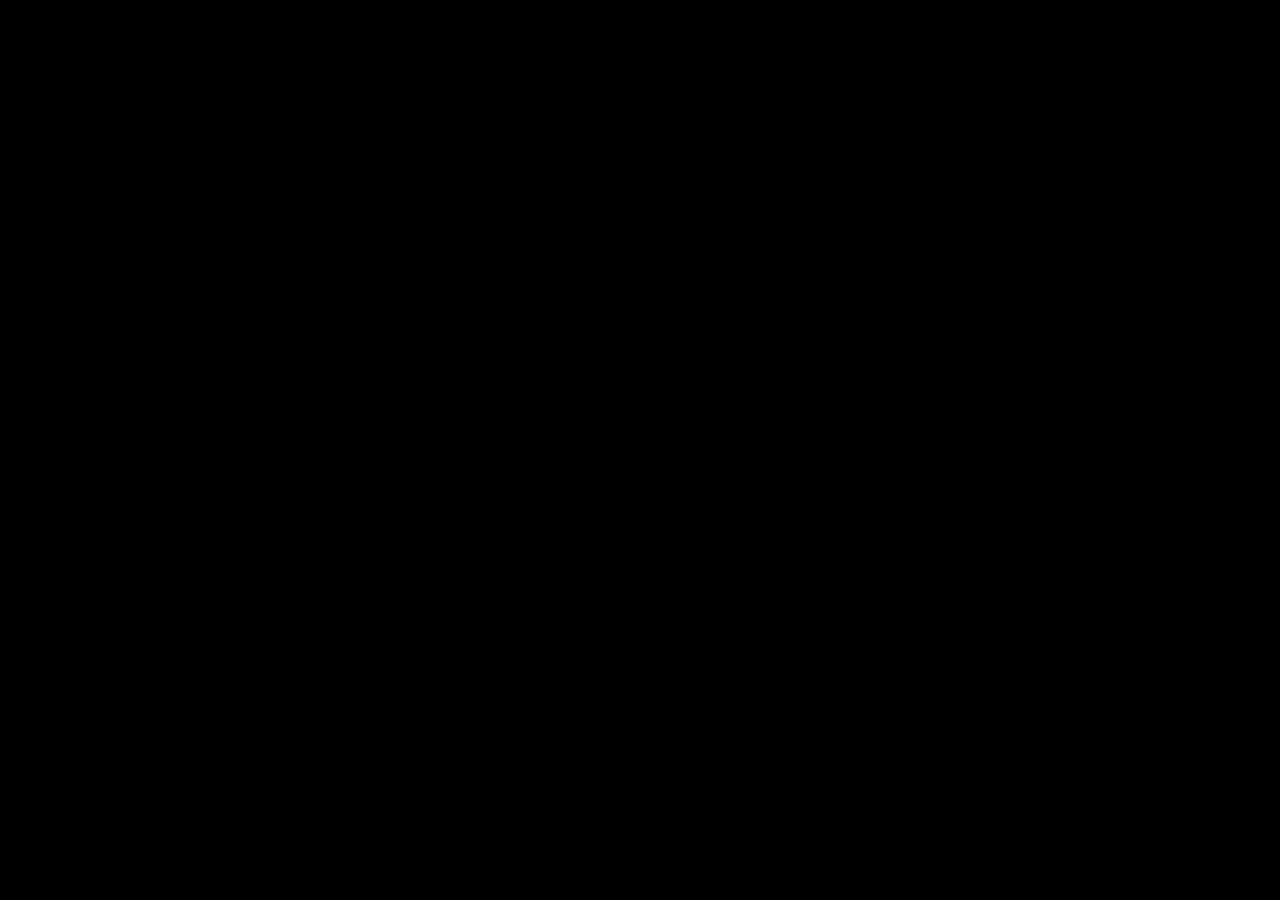
==== index_two.html @ 7b62879c "test" ====
<!DOCTYPE html>
<html lang="en">
<head>

    <meta charset="UTF-8">
     <meta http-equiv="X-UA-Compatible" content="IE=edge">
      <link rel="preconnect" href="https://fonts.googleapis.com">
       <link rel="preconnect" href="https://fonts.gstatic.com" crossorigin>
        <link href="https://fonts.googleapis.com/css2?family=Bebas+Neue&family=Roboto:wght@900&family=Supermercado+One&display=swap" rel="stylesheet">
       <meta name="viewport" content="width=device-width, initial-scale=1.0">
      <link rel="stylesheet" href="style.css">
     <link rel="stylesheet" href="reset.css">
    <title></title>

</head>
<body>

</body>
</html>
---- style.css ----
@import url('https://fonts.googleapis.com/css2?family=Bebas+Neue&family=Roboto:wght@900&family=Supermercado+One&family=Teko:wght@500&display=swap');

html{
    height: 100%;
    overflow: hidden;
}

body{
    min-height: 100%;
    background-color: black;
    overflow: hidden;
    display: flex;
    justify-content: center;
}

#main_box{
    position: absolute;
    top: 50%;
    margin-top: -150px;
    width: 300px;
    height: 300px;
    border: 2px;
    border-color: white;
}

#wall{
    position: absolute;
    min-width: 100%;
    min-height: 100%;
    background-color: black;
    animation-name: fade;
    animation-duration: 2.2s;
    animation-fill-mode: forwards;
}

#wall.darken{
    opacity: 0;
    animation-delay: 0.5s;
    animation-name: out_back;
    animation-duration: 0.2s;
    animation-fill-mode: forwards;
}

@keyframes out_back{
    0%{opacity: 0;}
    100%{opacity: 1;}
}

@keyframes fade{
    0%{opacity: 1;}
    90%{opacity: 1;}
    100%{opacity: 0;}
}

#o{
    position: absolute;
    top: 30px;
    left: 75px;
    width: 40px;
    height: 70px;
}

#o_top{
    position: absolute;
    top: 0;
    left: 0;
    width: 40px;
    height: 40px;
    border-radius: 50%;
    background-color: white;
}

#o_bottom{
    position: absolute;
    bottom: 0;
    left: 0;
    width: 40px;
    height: 40px;
    border-radius: 50%;
    background-color: white;
}

#o_over{
    position: absolute;
    top: 50%;
    left: 50%;
    margin-left: -5px;
    margin-top: -5px;
    width: 10px;
    height: 10px;
    border-radius: 50%;
    background-color: rgb(11, 9, 22);
}

#o_left{
    position: absolute;
    top: 15px;
    width: 20px;
    height: 40px;
    border-radius: 5px 0 0 5px;
    background-color: white;
}
#o_left_c{
    position: absolute;
    bottom: 17.5px;
    width: 20px;
    height: 35px;
    background-color: rgb(11, 9, 22);
    animation-name: black_out;
    animation-duration: 1s;
    animation-delay: 2s;
    animation-fill-mode: forwards;
}

@keyframes black_out{
    0%{}
    100%{height: 0px;}
}

#o_right{
    position: absolute;
    top: 15px;
    right: 0;
    width: 10px;
    height: 40px;
    border-radius: 0 5px 5px 0;
    background-color: white;
}

#o_middle{
    position: absolute;
    top: 15px;
    left: 15px;
    width: 10px;
    height: 40px;
    border-radius: 5px 5px 5px 5px;
    background-color: rgb(11, 9, 22);
}

#over_animation{
    position: absolute;
    height: 30px;
    width: 40px;
    top: 0;
    left: 0;
    background-color: rgb(11, 9, 22);
    animation-name: black_out;
    animation-duration: 1s;
    animation-delay: 2s;
    animation-fill-mode: forwards;
}

#u{
    position: absolute;
    top: 30px;
    left: 125px;
    width: 40px;
    height: 70px;
}

#u_middle{
    position: absolute;
    bottom: 20px;
    height: 22px;
    width: 20px;
    left: 10px;
    background-color: rgb(11, 9, 22);
}

#u_left{
    position: absolute;
    left: 0;
    top: 0;
    width: 15px;
    height: 50px;
    background-color: white;
}

#u_right{
    position: absolute;
    right: 0;
    top: 0;
    width: 15px;
    height: 50px;
    background-color: white;
}

#r{
    position: absolute;
    top: 30px;
    left: 175px;
    width: 40px;
    height: 70px;
}

#r_left{
    position: absolute;
    left: 0;
    top: 0;
    width: 15px;
    height: 70px;
    background-color: white;
}

#r_ball{
    position: absolute;
    left: 0;
    top: 0;
    width: 40px;
    height: 40px;
    border-radius: 40%;
    background-color: white;
}

#r_m_ball{
    position: absolute;
    left: 15px;
    top: 10px;
    width: 12.5px;
    height: 20px;
    border-radius: 0 50% 50% 0 ;
    background-color: rgb(11, 9, 22);
}

#r_bottom_left{
    position: absolute;
    right: 0;
    bottom: 2.5px;
    height: 30px;
    width: 25px;
    border-radius: 0 50% 0 0;
    background-color: white;
}

#r_bottom_middle{
    position: absolute;
    right: 15px;
    bottom: 0;
    height: 27.5px;
    width: 10px;
    border-radius: 0 5px 0 0;
    background-color: rgb(11, 9, 22);
}

#r_bottom_bottom{
    position: absolute;
    bottom: 0;
    right: -2.5px;
    width: 15px;
    height: 2.5px;
    background-color: white;
}

#r_bottom_bottom_l{
    position: absolute;
    bottom: 0;
    top: -2.5px;
    left: -2.5px;
    width: 5px;
    height: 5px;
    border-radius: 50%;
    background-color: white;
}

#r_bottom_bottom_r{
    position: absolute;
    bottom: 0;
    top: -2.5px;
    right: -2.5px;
    width: 5px;
    height: 5px;
    border-radius: 50%;
    background-color: rgb(11, 9, 22);
}

#r_animation{
    position: absolute;
    bottom: 0;
    right: -2.5px;
    width: 20px;
    height: 25px;
    background-color: rgb(11, 9, 22);
    animation-name: black_out;
    animation-duration: 1s;
    animation-delay: 2s;
    animation-fill-mode: forwards;
}

#p{
    position: absolute;
    width: 58px;
    height: 150px;
    left: -83px;
    bottom: 20px;
    color: white;
    font-family: 'Bebas Neue', cursive;
    font-size: 150px;
    cursor: default;
}

#l{
    position: absolute;
    width: 58px;
    height: 150px;
    left: -15px;
    bottom: 20px;
    color: white;
    font-family: 'Bebas Neue', cursive;
    font-size: 150px;
    cursor: default;
}

#a{
    position: absolute;
    width: 58px;
    height: 150px;
    left: 53px;
    bottom: 20px;
    color: white;
    font-family: 'Bebas Neue', cursive;
    font-size: 150px;
    cursor: default;
}

#n{
    position: absolute;
    width: 58px;
    height: 150px;
    left: 121px;
    bottom: 20px;
    color: white;
    font-family: 'Bebas Neue', cursive;
    font-size: 150px;
    cursor: default;
}

#e{
    position: absolute;
    width: 58px;
    height: 150px;
    left: 189px;
    bottom: 20px;
    color: white;
    font-family: 'Bebas Neue', cursive;
    font-size: 150px;
    cursor: default;
}

#t{
    position: absolute;
    width: 58px;
    height: 150px;
    left: 257px;
    bottom: 20px;
    color: white;
    font-family: 'Bebas Neue', cursive;
    font-size: 150px;
    cursor: default;
}

#s{
    position: absolute;
    width: 58px;
    height: 150px;
    left: 325px;
    bottom: 20px;
    color: white;
    font-family: 'Bebas Neue', cursive;
    font-size: 150px;
    cursor: default;
}

#earth{
    position: absolute;
    top: 50%;
    max-width: 100%;
    animation-name: rotate_right;
    animation-duration: 450s;
    animation-iteration-count: infinite;
    animation-fill-mode: forwards;
}

@keyframes rotate_right {
    0%{}
    100%{transform: rotate(360deg);}
}

#planets{
    position: relative;
    width: 100%;
    height: 100%;
}

@keyframes down {
    0%{}
    100%{top: 5px;}
}

#astr{
    position: absolute;
    top: 50%;
    margin-top: -190px;
    margin-left: 170px;
    display: block;
    width: 150px;
    height: 160px;
    opacity: 0;
    animation-name: foutu;
    animation-duration: 1s;
    animation-delay: 5.5s;
    animation-fill-mode: forwards;
    display: flex;
}

#astr.animation_af{
    animation: animation_af 5s infinite;
    opacity: 1;
}

@keyframes animation_af{
    0%{transform: rotate(-3deg);}
    50%{transform: rotate(0deg);}
    100%{transform: rotate(-3deg);}
}

@keyframes foutu{
    0%{opacity: 0; transform: rotate(0deg);}
    100%{opacity: 1; transform: rotate(-3deg);}
}

#explore{
    position: absolute;
    top: 50%;
    margin-top: -210px;
    margin-left: 550px;
    opacity: 0;
    width: 0px;
    height: 32.5px;
    background-color: rgb(199, 242, 255);
    font-family: 'Teko', sans-serif;
    font-size: 25px;
    justify-content: center;
    border-radius: 5px 5px 5px 5px;
    overflow: hidden;
    animation-name: fout;
    animation-duration: 1s;
    animation-delay: 5.5s;
    animation-fill-mode: forwards;
    cursor: default;
}


@keyframes fade_o{
    0%{opacity: 1;}
    100%{opacity: 0;}
}

@keyframes fout{
    0%{opacity: 0; width: 0;}
    100%{opacity: 0.8; width: 95px;}
}

#explore_c{
    position: absolute;
    top: 5px;
    left: 10px;
    width: 100%;
    height: 100%;
    font-family: 'Teko', sans-serif;
    font-weight: 500;
    font-size: 25px;
}

#mark{
    position: absolute;
    left: 75px;
    top: 5px;
    font-size: 25px;
    animation-name: mark;
    animation-duration: 2s;
    animation-iteration-count: infinite;
    animation-fill-mode: forwards;
}

@keyframes mark{
    0%{opacity: 1;}
    50%{opacity: 0;}
    100%{opacity: 1;}
}

#question{
    position: absolute;
    top: 50%;
    margin-top: -170px;
    margin-left: 550px;
    width: 95px;
    height: 32.5px;
}

#question.fade{
    opacity: 1;
    animation-delay: 0.4s;
    animation-name: fade;
    animation-duration: 0.2s;
    animation-fill-mode: forwards;
}

#yes{
    position: absolute;
    height: 20px;
    width: 45px;
    background-color: rgb(230, 255, 230);
    border-radius: 5px 5px 5px 5px;
    opacity: 0;
    animation-name: afteran;
    animation-duration: 1s;
    animation-delay: 8.5s;
    animation-fill-mode: forwards;
    text-align: center;
    font-family: 'Teko', sans-serif;
    font-size: 17px;
    vertical-align: middle;
    line-height: 20px;
    transition: 0.3s;
    cursor: pointer;
}

#yes:hover{
    transform: scale(1.1);
}

#no:hover{
    transform: scale(1.1);
}

#no{
    position: absolute;
    right: 0;
    height: 20px;
    width: 45px;
    background-color: rgb(255, 232, 232);
    border-radius: 5px 5px 5px 5px;
    opacity: 0;
    animation-name: afteran;
    animation-duration: 1s;
    animation-delay: 8.5s;
    animation-fill-mode: forwards;
    text-align: center;
    font-family: 'Teko', sans-serif;
    font-size: 17px;
    vertical-align: middle;
    line-height: 20px;
    transition: 0.3s;
    cursor: pointer;
}


@keyframes afteran{
    0%{opacity: 0;}
    100%{opacity: 0.8;}
}

#okey{
    position: absolute;
    top: 50%;
    margin-top: -40px;
    font-family: 'Bebas Neue', cursive;
    font-size: 80px;
    color: white;
    opacity: 0;
    cursor: default;
}

#okey.appear{
    animation-name: appear_ok;
    animation-delay: 1s;
    animation-duration: 0.5s;
    animation-fill-mode: forwards;
}

@keyframes appear_ok {
    0%{opacity: 0;}
    100%{opacity: 1;}
}

@media (max-width: 660px){

    #explore{
        margin-left: 120px;
    }
    #question{
        margin-left: 120px;
    }

}

@media (max-width: 500px){

    #earth{
        width: 100%;
    }
    #astr{
        margin-left: 150px;
    }
    #explore{
        margin-left: 100px;
    }
    #question{
        margin-left: 100px;
    }
    #main_box{
        transform: scale(0.9);
    }
}

@media (max-width: 460px){

    #astr{
        margin-left: 100px;
        margin-top: -205px;
    }
    #explore{
        margin-left: 10px;
        margin-top: -225px;
    }
    #question{
        margin-top: -185px;
        margin-left: 10px;
    }
}

@media (max-width: 420px){

    #astr{
        margin-left: 100px;
        margin-top: -195px;
    }
    #explore{
        margin-left: 10px;
        margin-top: -215px;
    }
    #question{
        margin-top: -175px;
        margin-left: 10px;
    }

    #main_box{
        transform: scale(0.8);
    }

}

@media (max-width: 380px){

    #astr{
        margin-left: 100px;
        margin-top: -185px;
    }
    #explore{
        margin-left: 10px;
        margin-top: -205px;
    }
    #question{
        margin-top: -165px;
        margin-left: 10px;
    }

    #main_box{
        transform: scale(0.7);
    }

}

#jupiter{
    position: absolute;
    top: 50%;
    margin-top: -100px;
    height: 200px;
    opacity: 0;
    image-rendering: optimizeQuality;
}

#jupiter.appear{
    animation-name: jupiter_ok;
    animation-delay: 0.5s;
    animation-duration: 1s;
    animation-fill-mode: forwards;
}

@keyframes jupiter_ok {
    0%{opacity: 0;}
    100%{opacity: 1;;}
}

#wing_1{
    position: absolute;
    height: 1060px;
    top: -325px;
    right: 50%;
    margin-right: -2100px;
}
#wing_2{
    position: absolute;
    height: 1060px;
    bottom: -325px;
    left: 50%;
    margin-left: -2100px;
}

#wing_1.after{
    animation-name: out_in;
    animation-duration: 2s;
}
#wing_2.after{
    animation-name: in_out;
    animation-duration: 2s;
}

@keyframes in_out{
    0%{}
    50%{margin-left: -910px;}
    100%{}
}

@keyframes out_in{
    0%{}
    50%{margin-right: -910px;}
    100%{}
}

#transition{
    position: absolute;
    background-color: black;
    height: 2000px;
    top: 50%;
    margin-top: -1000px;
    width: 500px;
    transform: rotate(-45deg);
    opacity: 0;
}

#transition.after_b{
    animation-name: transition;
    animation-delay: 1s;
    animation-duration: 0.3s;
    animation-fill-mode: forwards;
}

@keyframes transition {
    0%{}
    5%{opacity: 1;}
    100%{width: 100%; transform: rotate(-0deg); opacity: 1;}
}

#transition_white{
    position: absolute;
    background-color: white;
    height: 100%;
    top: 0;
    width: 100%;
    opacity: 0;
}

#transition_white.after_c{
    animation-name: transition_w;
    animation-delay: 1.5s;
    animation-duration: 0.9s;
    animation-fill-mode: forwards;
}

@keyframes transition_w {
    0%{}
    5%{opacity: 1;}
    100%{opacity: 0;}
}


#corner{
    position: absolute;
    width: 350px;
    height: 350px;
    bottom: 0;
    left: 0;
    overflow: hidden;

}

#sun{
    position: absolute;
    left: 0;
    bottom: 0;
    width: 500px;
    height: 500px;
    margin-left: -150px;
    margin-bottom: -150px;
}

#over_sun{
    position: absolute;
    width: 500px;
    height: 200px;
    background-color: black;
    left: 30px;
    bottom: 230px;
    transform: rotate(45deg);
}

#over_sun_1{
    position: absolute;
    width: 70px;
    height: 500px;
    background-color: black;
    left: 290px;
    bottom: 0px;
}

#over_sun_2{
    position: absolute;
    width: 500px;
    height: 200px;
    background-color: black;
    left: 0px;
    bottom: 290px;
}

#over_sun_3{
    position: absolute;
    width: 500px;
    height: 200px;
    background-color: black;
    left: -330px;
    bottom: 230px;
    transform: rotate(-45deg);
}

#over_sun_4{
    position: absolute;
    width: 500px;
    height: 200px;
    background-color: black;
    left: 30px;
    bottom: -230px;
    transform: rotate(-45deg);
}

#ring_1{
    position: absolute;
    width: 810px;
    height: 50px;
    bottom: 50px;
    left: -205px;
    border-radius: 50%;
    background-color: white;
    transform: rotate(-20deg)
}

#ring_1_i{
    position: absolute;
    width: 809.5px;
    height: 49.5px;
    bottom: 0.5px;
    left: 0.5px;
    border-radius: 50%;
    background-color: black;
}


#ring_2{
    position: absolute;
    width: 910px;
    height: 70px;
    bottom: 59.5px;
    left: -205px;
    border-radius: 50%;
    background-color: white;
    transform: rotate(-20deg)
}

#ring_2_i{
    position: absolute;
    width: 909.5px;
    height: 69.5px;
    bottom: 0.5px;
    left: 0.5px;
    border-radius: 50%;
    background-color: black;
}

#ring_3{
    position: absolute;
    width: 1010px;
    height: 90px;
    bottom: 69.5px;
    left: -205px;
    border-radius: 50%;
    background-color: white;
    transform: rotate(-20deg)
}

#ring_3_i{
    position: absolute;
    width: 1009.5px;
    height: 89.5px;
    bottom: 0.5px;
    left: 0.5px;
    border-radius: 50%;
    background-color: black;
}

#ring_4{
    position: absolute;
    width: 1110px;
    height: 110px;
    bottom: 79.5px;
    left: -205px;
    border-radius: 50%;
    background-color: white;
    transform: rotate(-20deg)
}

#ring_4_i{
    position: absolute;
    width: 1109.5px;
    height: 109.5px;
    bottom: 0.5px;
    left: 0.5px;
    border-radius: 50%;
    background-color: black;
}

#ring_5{
    position: absolute;
    width: 1210px;
    height: 130px;
    bottom: 89.5px;
    left: -205px;
    border-radius: 50%;
    background-color: white;
    transform: rotate(-20deg)
}

#ring_5_i{
    position: absolute;
    width: 1209.5px;
    height: 129.5px;
    bottom: 0.5px;
    left: 0.5px;
    border-radius: 50%;
    background-color: black;
}

#ring_6{
    position: absolute;
    width: 1310px;
    height: 150px;
    bottom: 99.5px;
    left: -205px;
    border-radius: 50%;
    background-color: white;
    transform: rotate(-20deg)
}

#ring_6_i{
    position: absolute;
    width: 1309.5px;
    height: 149.5px;
    bottom: 0.5px;
    left: 0.5px;
    border-radius: 50%;
    background-color: black;
}

#ring_7{
    position: absolute;
    width: 1410px;
    height: 170px;
    bottom: 109.5px;
    left: -205px;
    border-radius: 50%;
    background-color: white;
    transform: rotate(-20deg)
}

#ring_7_i{
    position: absolute;
    width: 1409.5px;
    height: 169.5px;
    bottom: 0.5px;
    left: 0.5px;
    border-radius: 50%;
    background-color: black;
}

#ring_8{
    position: absolute;
    width: 1510px;
    height: 190px;
    bottom: 119.5px;
    left: -205px;
    border-radius: 50%;
    background-color: white;
    transform: rotate(-20deg)
}

#ring_8_i{
    position: absolute;
    width: 1509.5px;
    height: 189.5px;
    bottom: 0.5px;
    left: 0.5px;
    border-radius: 50%;
    background-color: black;
}

#string_1{
    position: absolute;
    background-color: white;
    transform: rotate(-18deg);
    width: 500px;
    left: -137px;
    bottom: -31px;
    height: 0.2px;
}

#stars{
    position: absolute;
    height: 120%;
    top: -20px;
}

#video_z{
    position: absolute;
    height: 130%;
    top: -100px;
    opacity: 0;
}

#video_z.in{
    animation-delay: 1.5s;
    animation-name: stop;
    animation-fill-mode: forwards;
}

@keyframes stop {
    0%{}
    5%{opacity: 1;}
    100%{opacity: 1;}    
}

#over_flow{
    position: absolute;
    top: 0;
    width: 100%;
    height: 100%;
    background-color: black;
}
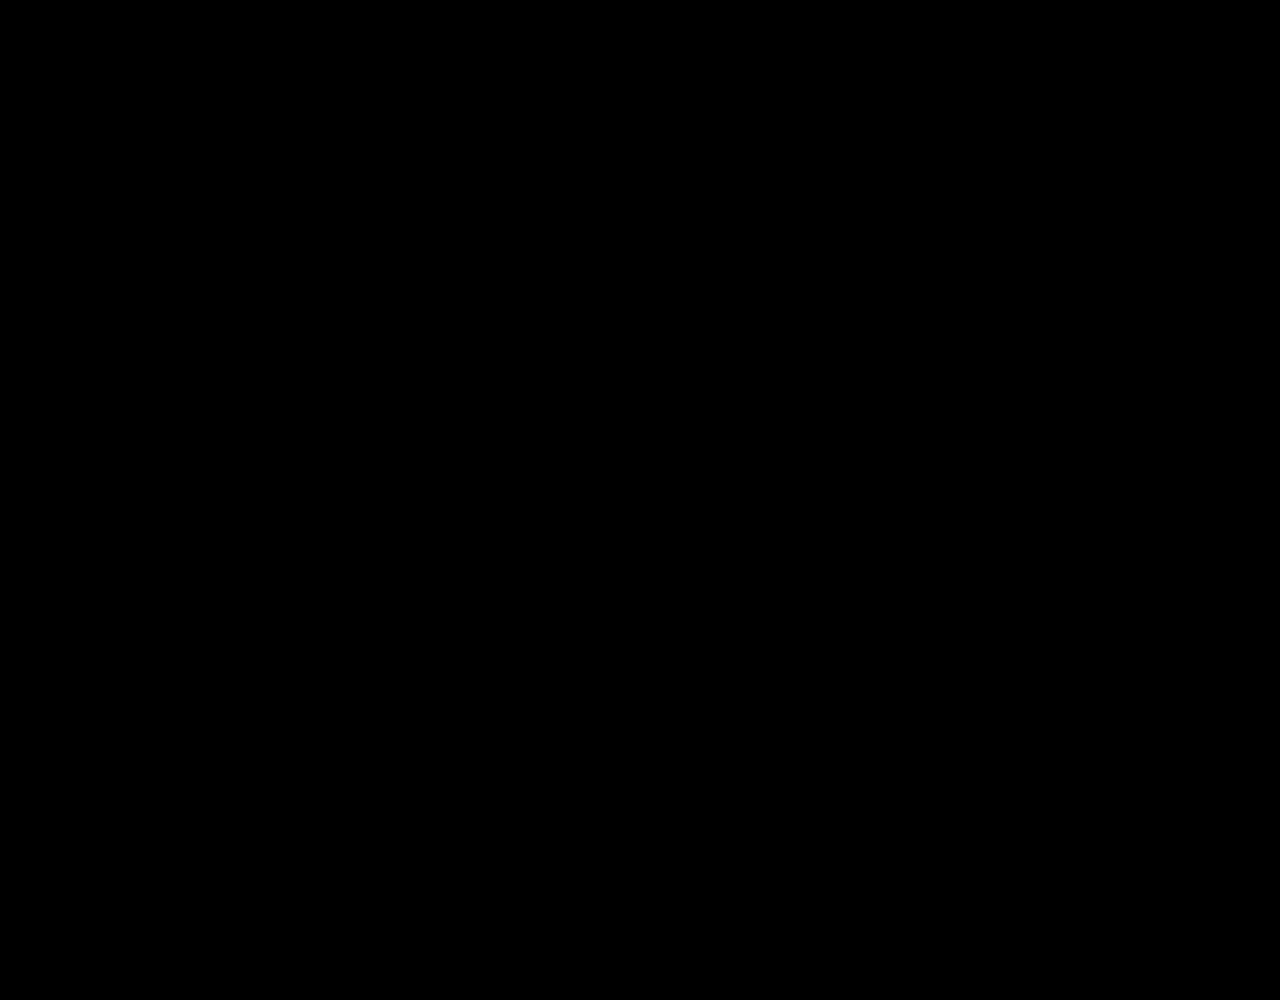
==== commit fd11ac50: "some_fixs" ====
--- a/index_two.html
+++ b/index_two.html
@@ -10,7 +10,7 @@
        <meta name="viewport" content="width=device-width, initial-scale=1.0">
       <link rel="stylesheet" href="style.css">
      <link rel="stylesheet" href="reset.css">
-    <title></title>
+    <title>PLANETS</title>
 
 </head>
 <body>
--- a/style.css
+++ b/style.css
@@ -6,7 +6,7 @@
 }
 
 body{
-    min-height: 100%;
+    min-height: 1000px;
     background-color: black;
     overflow: hidden;
     display: flex;
@@ -694,17 +694,17 @@
 
 #wing_1{
     position: absolute;
-    height: 1060px;
-    top: -325px;
+    width: 1500px;
+    top: -400px;
     right: 50%;
     margin-right: -2100px;
 }
 #wing_2{
     position: absolute;
-    height: 1060px;
-    bottom: -325px;
+    width: 1500px;
+    top: -100px;
     left: 50%;
-    margin-left: -2100px;
+    margin-left: -2200px;
 }
 
 #wing_1.after{
@@ -718,13 +718,13 @@
 
 @keyframes in_out{
     0%{}
-    50%{margin-left: -910px;}
+    50%{margin-left: -925px;}
     100%{}
 }
 
 @keyframes out_in{
     0%{}
-    50%{margin-right: -910px;}
+    50%{margin-right: -925px;}
     100%{}
 }
 
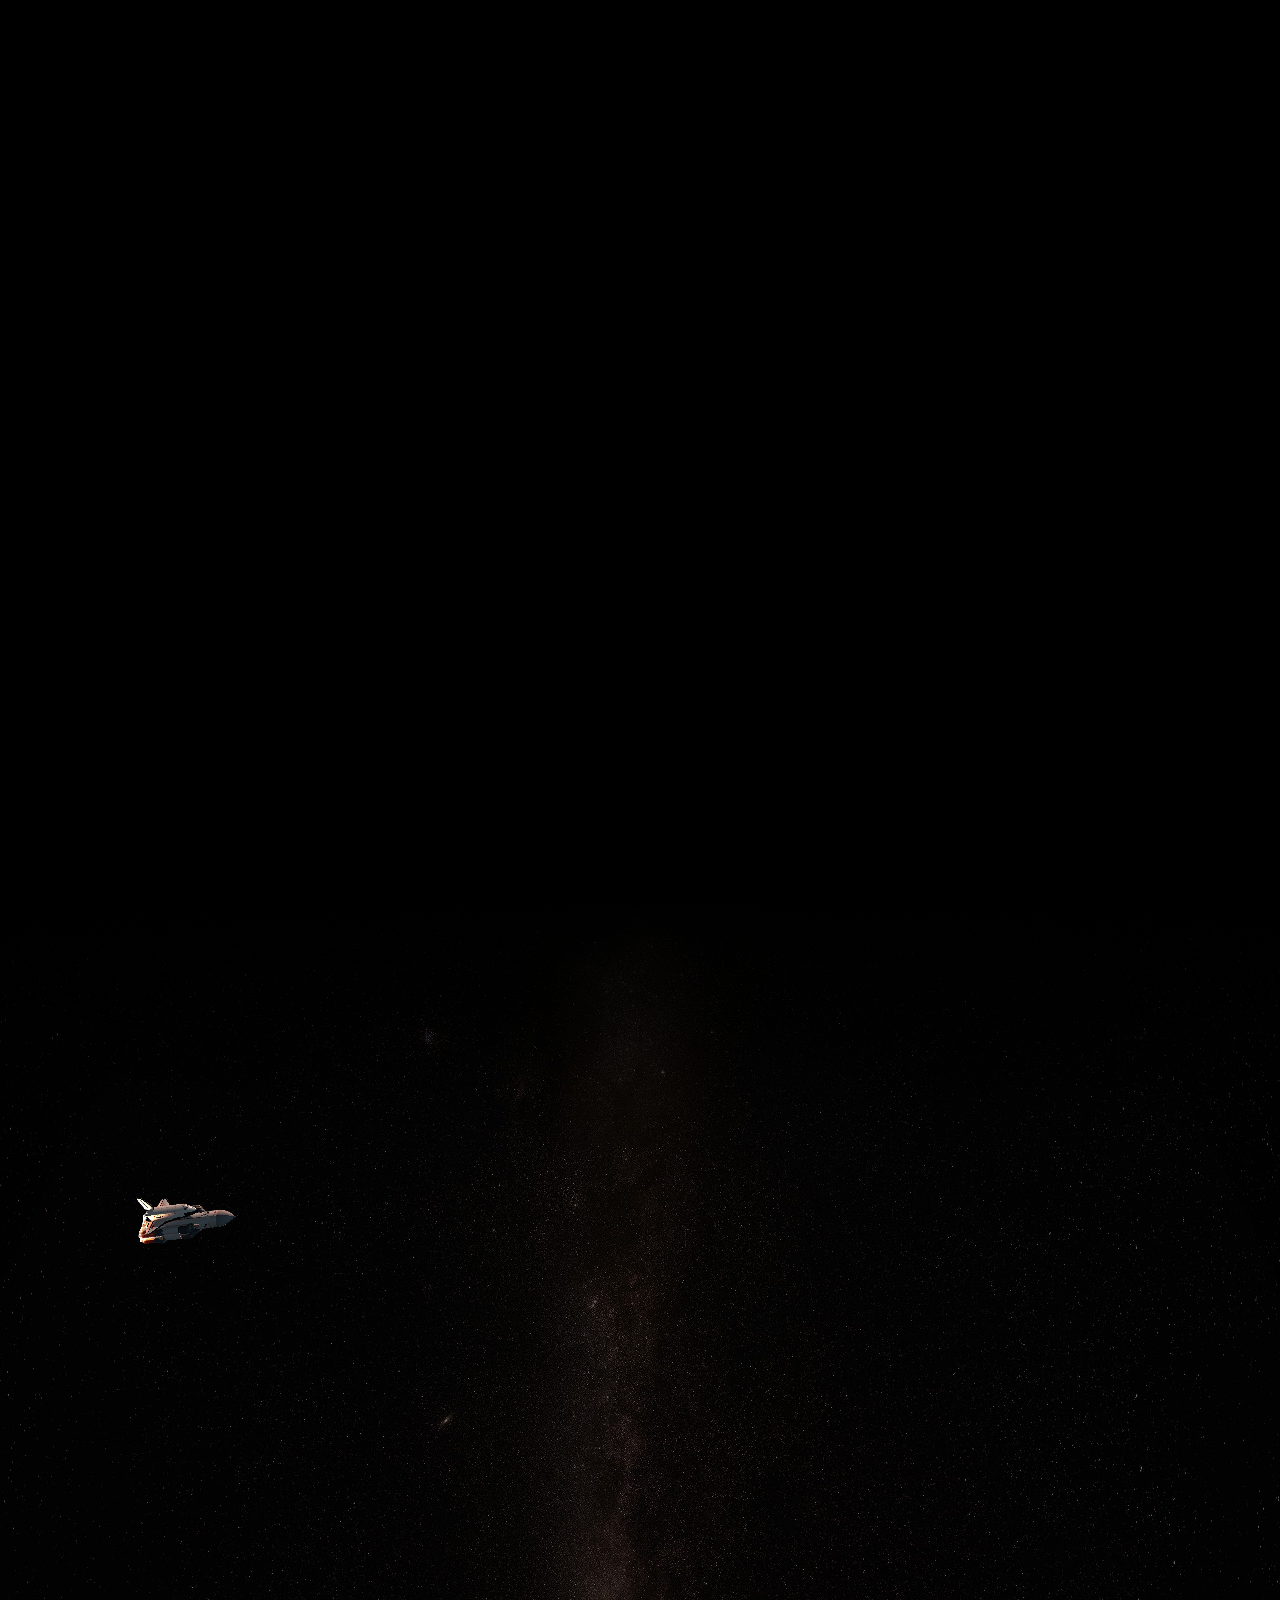
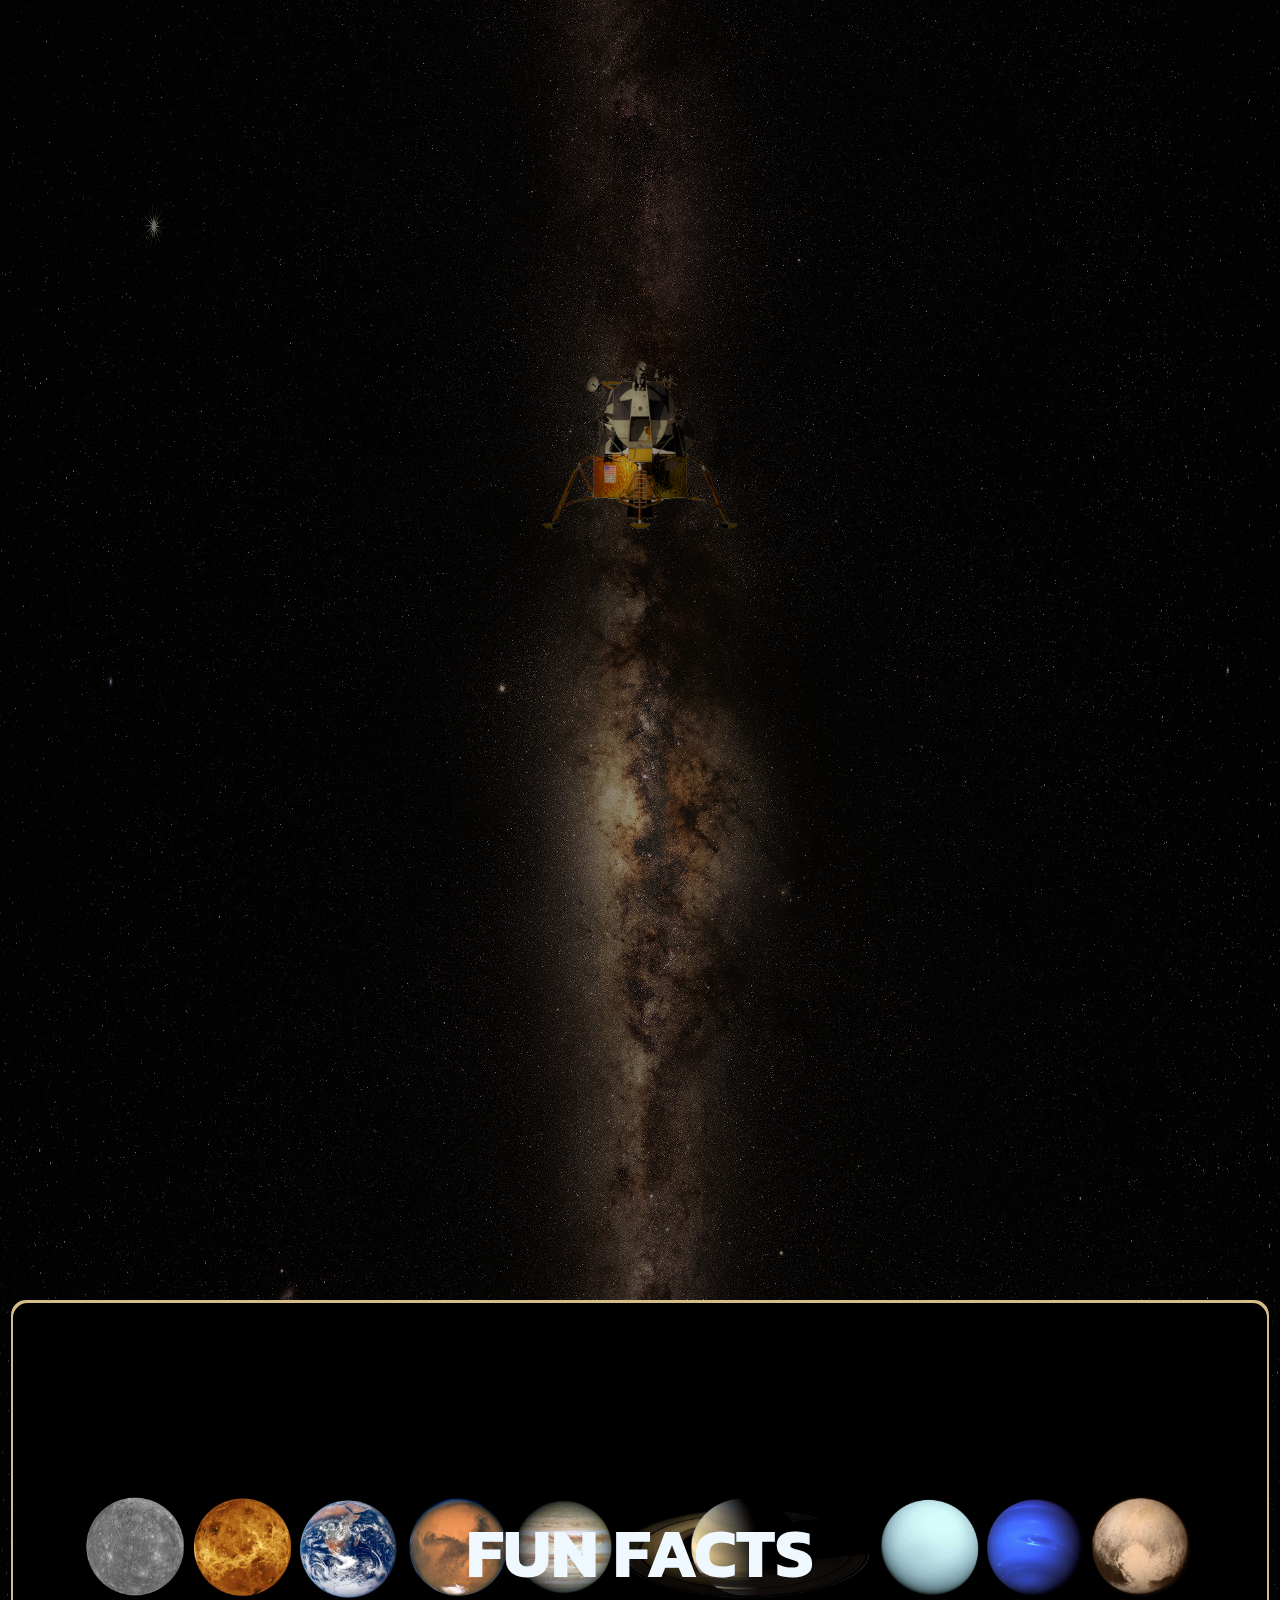
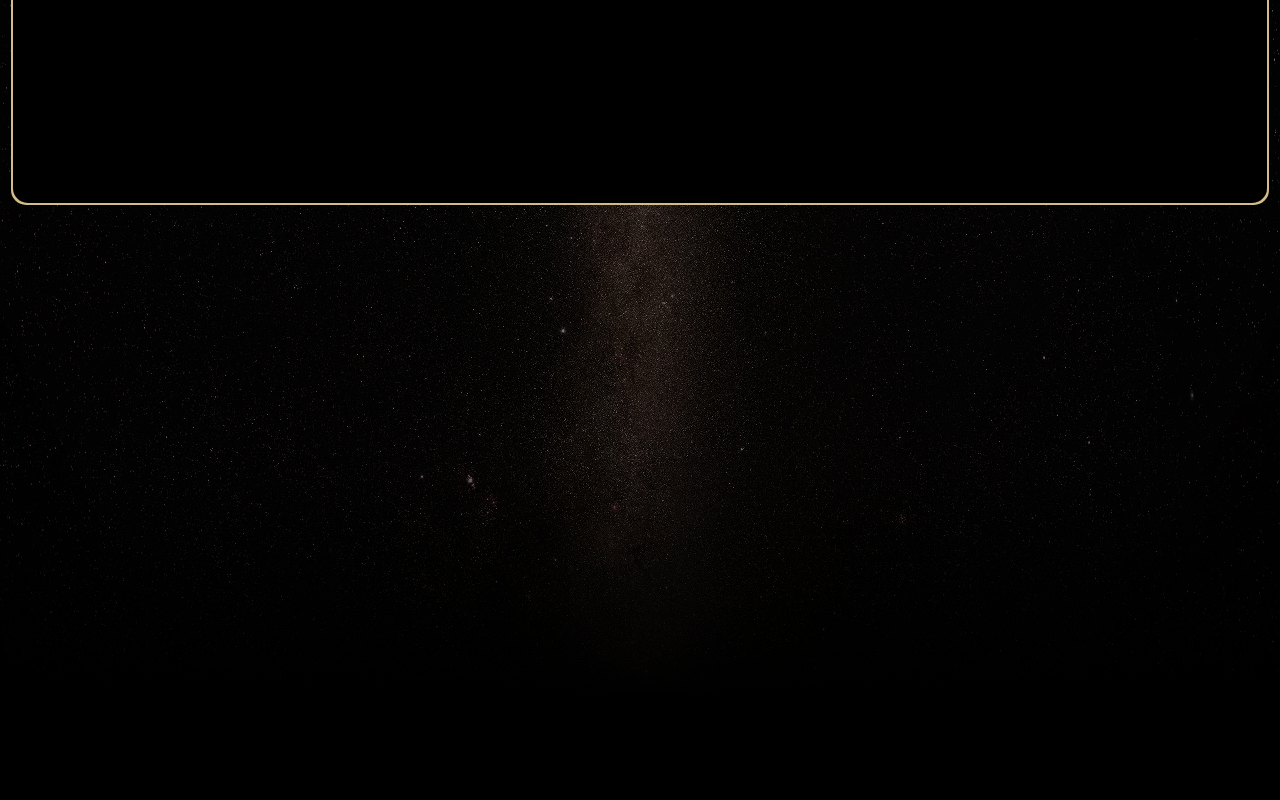
==== commit c597c741: "desigen change" ====
--- a/index_two.html
+++ b/index_two.html
@@ -1,19 +1,204 @@
 <!DOCTYPE html>
-<html lang="en">
+<html>
 <head>
 
     <meta charset="UTF-8">
-     <meta http-equiv="X-UA-Compatible" content="IE=edge">
-      <link rel="preconnect" href="https://fonts.googleapis.com">
-       <link rel="preconnect" href="https://fonts.gstatic.com" crossorigin>
-        <link href="https://fonts.googleapis.com/css2?family=Bebas+Neue&family=Roboto:wght@900&family=Supermercado+One&display=swap" rel="stylesheet">
-       <meta name="viewport" content="width=device-width, initial-scale=1.0">
-      <link rel="stylesheet" href="style.css">
+     <link rel="stylesheet" href="style.css">
      <link rel="stylesheet" href="reset.css">
-    <title>PLANETS</title>
+    <title>THE SOLAR SYSTEM</title>
 
 </head>
 <body>
 
+    <container id="body_2">
+
+
+    <div id="black_hole_div">
+
+        <video autoplay loop muted id="black_hole"> 
+
+            <source src="vid/earth_8k.mp4" type="video/mp4">
+
+        </video>
+
+        <div id="black_hole_shadow"></div>
+
+        <div id="black_hole_text">OUR SOLAR SYSTEM</div>
+
+    </div>
+
+    <div id="long_galaxy_div">
+
+        <img src="img/long_galaxy.jpg" id="long_galaxy">
+
+        <div id="long_galaxy_shadow"></div>
+
+
+        <img src="img/apollo ship.png" id="apollo_ship">
+
+        <div id="long_galaxy_shadow_2"></div>
+
+        <div id="section_2">
+    
+            <h2>
+                <div id="mars_color"></div>
+                <div id="all_color"></div>
+                <div id="neptune_text">MARS</div>
+                <div id="neptune_text_learn">LEARN MORE</div>
+                <img src="img/mars.png" id="neptune_png">
+            </h2>
+    
+            <h3>
+                <div id="earth_color"></div>
+                <div id="all_color"></div>
+                <div id="neptune_text">EARTH</div>
+                <div id="neptune_text_learnm">LEARN MORE</div>
+                <img src="img/earth.png" id="neptune_png">
+            </h3>
+    
+            <h4>
+                <div id="venus_color"></div>
+                <div id="all_color"></div>
+                <div id="neptune_text">VENUS</div>
+                <div id="neptune_text_learnmo">LEARN MORE</div>
+                <img src="img/venus.png" id="neptune_png">
+            </h4>
+    
+            <h5>
+                <div id="mercury_color"></div>
+                <div id="all_color"></div>
+                <div id="neptune_text">MERCURY</div>
+                <div id="neptune_text_learnmor">LEARN MORE</div>
+                <img src="img/mercury.png" id="neptune_png">
+            </h5>
+    
+        </div>
+
+        
+        <div id="section_1">
+
+            <h2>
+                <div id="neptune_color"></div>
+                <div id="all_color"></div>
+                <div id="neptune_text">NEPTUNE</div>
+                <div id="neptune_text_l">LEARN MORE</div>
+                <img src="img/neptune.png" id="neptune_png">
+            </h2>
+    
+            <h3>
+                <div id="uranus_color"></div>
+                <div id="all_color"></div>
+                <div id="neptune_text">URANUS</div>
+                <div id="neptune_text_le">LEARN MORE</div>
+                <img src="img/uranus.png" id="neptune_png">
+            </h3>
+    
+            <h4>
+                <div id="saturn_color"></div>
+                <div id="all_color"></div>
+                <div id="neptune_text">SATURN</div>
+                <div id="neptune_text_lea">LEARN MORE</div>
+                <img src="img/saturn.png" id="neptune_png">
+            </h4>
+    
+            <h5>
+                <div id="jupiter_color"></div>
+                <div id="all_color"></div>
+                <div id="neptune_text">JUPITER</div>
+                <div id="neptune_text_lear">LEARN MORE</div>
+                <img src="img/jupiter.png" id="neptune_png">
+            </h5>
+    
+            <h1>
+                <div id="planets_one">PLANETS</div>
+            </h1>
+    
+            <p><img src="img/rocket.png" id="rocket"></p>
+    
+            </div>
+
+            <div id="slider_bg"></div>
+
+            <div class="slider">
+        
+                <div class="slides">
+        
+                    <input type="radio" name="radio-btn" id="radio1">
+                    <input type="radio" name="radio-btn" id="radio2">
+                    <input type="radio" name="radio-btn" id="radio3">
+                    <input type="radio" name="radio-btn" id="radio4">
+                    <input type="radio" name="radio-btn" id="radio5">
+                
+        
+                    <div class="slide first">
+                        <img src="img/saturn_rings.jpg" id="img_1_1" alt="">
+                        <div id="text_1_1"> <div id="text_1">Saturn's </div><div id="text_1_2">rings are 90% water.</div></div>
+                    </div>
+                    <div class="slide">
+                        <img src="img/mars_pole.jpg" id="img_1_2" alt="">
+                        <div id="text_2_1"><div id="text_2">The whole of Mars</div><div id="text_2_2">is as cold as the South Pole.</div></div>
+                    </div>
+                    <div class="slide">
+                        <img src="img/jupiters_moon.jpg" id="img_1_3" alt="">
+                        <div id="text_3_1"><div id="text_3">Jupiter's</div><div id="text_3_2">largest moon has a salty ocean that contains more water than on Earth.</div></div>
+                    </div>
+                    <div class="slide">
+                        <img src="img/venus_day.jpg" id="img_1_4" alt="">
+                        <div id="text_4_1"><div id="text_4">On venus</div><div id="text_4_2">year is shorter then day on earth.</div></div>
+                    </div>
+                    <div class="slide">
+                        <img src="img/mercury.jpg" id="img_1_4" alt="">
+                        <div id="text_4_1"><div id="text_4">Mercury</div><div id="text_4_2">takes roughly three Earth months to orbit the Sun.</div></div>
+                    </div>
+        
+        
+                    <div class="navigation-auto">
+        
+                        <div class="auto-btn1"></div>
+                        <div class="auto-btn2"></div>
+                        <div class="auto-btn3"></div>
+                        <div class="auto-btn4"></div>
+                        <div class="auto-btn5"></div>
+        
+                    </div>
+        
+        
+                </div>
+        
+                <div class="navigation-manual">
+                    <label for="radio1" class="manual-btn"></label>
+                    <label for="radio2" class="manual-btn"></label>
+                    <label for="radio3" class="manual-btn"></label>
+                    <label for="radio4" class="manual-btn"></label>
+                    <label for="radio5" class="manual-btn"></label>
+                </div>
+        
+        
+                <h6><img src="img/all_planet.jpg" id="all_planet"><div id="h6">FUN FACTS</div></h6>
+
+            </div>
+
+
+    </div>
+
+
+
+
+    <div id="blacked_over"></div>
+
+    </container>
+
+    <script src="index.js"></script>
+
+    <script src="scroll-out.js"></script>
+
+    <script type="text/javascript">
+
+        ScrollOut({
+            targets: 'h1, h2, h3, h4, h5, h6, p'
+        })
+
+    </script>
+
 </body>
 </html>--- a/style.css
+++ b/style.css
@@ -1,1058 +1,1324 @@
-@import url('https://fonts.googleapis.com/css2?family=Bebas+Neue&family=Roboto:wght@900&family=Supermercado+One&family=Teko:wght@500&display=swap');
-
-html{
-    height: 100%;
+@import url('https://fonts.googleapis.com/css2?family=Bebas+Neue&family=Roboto:wght@100;900&family=Supermercado+One&family=Teko:wght@500&display=swap');
+
+@import url('https://fonts.googleapis.com/css2?family=Bebas+Neue&family=Raleway&family=Roboto:wght@100;900&family=Supermercado+One&family=Teko:wght@500&display=swap');
+
+@import url('https://fonts.googleapis.com/css2?family=Bebas+Neue&family=Kanit:wght@300&family=Raleway&family=Roboto:wght@100;900&family=Supermercado+One&family=Teko:wght@500&display=swap');
+
+html {
+    margin: 0px;
+    height: 100%;
+    width: 100%;
+ }
+
+body{
+    width: 100%;
+    height: 100%;
+    cursor: url("img/cursor\ \(3\).cur"), auto;
+} 
+ 
+#body_1{
     overflow: hidden;
-}
-
-body{
-    min-height: 1000px;
-    background-color: black;
-    overflow: hidden;
+    margin: 0px;
+    min-height: 100%;
+    width: 100%;
     display: flex;
     justify-content: center;
-}
-
-#main_box{
-    position: absolute;
-    top: 50%;
-    margin-top: -150px;
-    width: 300px;
-    height: 300px;
-    border: 2px;
-    border-color: white;
-}
-
-#wall{
-    position: absolute;
-    min-width: 100%;
+    background-color: black;
+}
+
+#body_2{
+    overflow: hidden;
+    margin: 0px;
+    height: 4000px;
+    width: 100%;
+    display: flex;
+    justify-content: center;
+    background-color: black;
+}
+
+::-webkit-scrollbar {
+    width: 7px;
+  }
+
+::-webkit-scrollbar-track {
+    background: black; 
+  }
+
+::-webkit-scrollbar-thumb {
+    background: rgb(37, 34, 51); 
+    border-radius: 5px;
+  }
+
+  ::-webkit-scrollbar-thumb:hover {
+    background: rgb(45, 38, 80); 
+  }
+ 
+
+#start{
+    position: absolute;
+    overflow: hidden;
+    margin: 0px;
     min-height: 100%;
+    width: 100%;
+    display: flex;
+    justify-content: center;
+}
+
+
+#galaxy{
+    width: 100%;
+    height: 100vh;
+    object-fit: cover;
+    position: absolute;
+    top: 0;
+    left: 0;
+}
+
+#over_effect{
+    position: absolute;
+    width: 100%;
+    height: 100%;
+    background-color: gray;
+    opacity: 0.2;
+}
+
+#over_black{
+    position: absolute;
+    width: 100%;
+    height: 100%;
     background-color: black;
-    animation-name: fade;
-    animation-duration: 2.2s;
-    animation-fill-mode: forwards;
-}
-
-#wall.darken{
-    opacity: 0;
-    animation-delay: 0.5s;
-    animation-name: out_back;
-    animation-duration: 0.2s;
-    animation-fill-mode: forwards;
-}
-
-@keyframes out_back{
+    opacity: 0;
+}
+
+#over_black.action{
+    animation-name: opacity;
+    animation-duration: 0.5s;
+    animation-fill-mode: forwards;
+}
+
+@keyframes opacity {
     0%{opacity: 0;}
     100%{opacity: 1;}
 }
 
-@keyframes fade{
-    0%{opacity: 1;}
-    90%{opacity: 1;}
-    100%{opacity: 0;}
-}
-
-#o{
-    position: absolute;
-    top: 30px;
-    left: 75px;
-    width: 40px;
-    height: 70px;
-}
-
-#o_top{
+#top_part{
     position: absolute;
     top: 0;
     left: 0;
-    width: 40px;
-    height: 40px;
-    border-radius: 50%;
-    background-color: white;
-}
-
-#o_bottom{
+    width: 100%;
+    height: 60px;
+    background-color: black;
+    animation-name: width;
+    animation-duration: 5s;
+    animation-fill-mode: forwards;
+}
+
+#bottom_part{
     position: absolute;
     bottom: 0;
     left: 0;
-    width: 40px;
-    height: 40px;
-    border-radius: 50%;
-    background-color: white;
-}
-
-#o_over{
-    position: absolute;
-    top: 50%;
-    left: 50%;
-    margin-left: -5px;
-    margin-top: -5px;
-    width: 10px;
-    height: 10px;
-    border-radius: 50%;
-    background-color: rgb(11, 9, 22);
-}
-
-#o_left{
-    position: absolute;
-    top: 15px;
-    width: 20px;
-    height: 40px;
-    border-radius: 5px 0 0 5px;
-    background-color: white;
-}
-#o_left_c{
-    position: absolute;
-    bottom: 17.5px;
-    width: 20px;
-    height: 35px;
-    background-color: rgb(11, 9, 22);
-    animation-name: black_out;
-    animation-duration: 1s;
-    animation-delay: 2s;
-    animation-fill-mode: forwards;
-}
-
-@keyframes black_out{
+    width: 100%;
+    height: 60px;
+    background-color: black;
+    animation-name: width;
+    animation-duration: 5s;
+    animation-fill-mode: forwards;
+}
+
+@keyframes width {
     0%{}
-    100%{height: 0px;}
-}
-
-#o_right{
-    position: absolute;
-    top: 15px;
+    100%{height: 90px;}
+}
+
+#TSS{
+    position: absolute;
+    opacity: 0;
+    width: 360px;
+    height: 30px;
+    top: 50%;
+    margin-top: -15px;
+    font-family: 'Roboto', sans-serif;
+    font-size: 30px;
+    letter-spacing: 5px;
+    color: aliceblue;
+    animation-name: opacity_1;
+    animation-delay: 1s;
+    animation-duration: 6s;
+    animation-fill-mode: forwards;
+}
+
+@keyframes opacity_1 {
+    0%{}
+    100%{opacity: 1; letter-spacing: 10px; width: 450px;}
+}
+
+#TSS.after{
+    opacity: 1;
+    width: 450px;
+    letter-spacing: 10px;
+    animation-name: opacity_2;
+    animation-duration: 3s;
+    animation-fill-mode: forwards;
+    transition: 4s;
+}
+
+@keyframes opacity_2 {
+    0%{opacity: 1;}
+    100%{opacity: 0;}
+}
+
+
+#EX{
+    position: absolute;
+    opacity: 0;
+    width: 180px;
+    height: 30px;
+    top: 50%;
+    margin-top: -15px;
+    font-family: 'Roboto', sans-serif;
+    font-size: 30px;
+    letter-spacing: 5px;
+    color: aliceblue;
+    animation-delay: 12s;
+    animation-name: opacity_3;
+    animation-duration: 4s;
+    animation-fill-mode: forwards;
+}
+
+@keyframes opacity_3 {
+    0%{opacity: 0;}
+    100%{opacity: 1; letter-spacing: 7px; width: 188px;}
+}
+
+#enter{
+    position: absolute;
+    opacity: 0;
+    right: 10px;
+    top: 100px;
+    width: 50px;
+    height: 70px;
+    cursor: pointer;
+    transition: 1s;
+    animation-delay: 17s;
+    animation-name: opacity_4;
+    animation-duration: 4s;
+    animation-iteration-count: infinite;
+}
+
+@keyframes opacity_4 {
+    0%{opacity: 0;}
+    50%{opacity: 0.9;}
+    100%{opacity: 0;}
+}
+
+#enter_1{
+    position: absolute;
+    top: 0;
+    width: 100%;
+    height: 30px;
+    background-color: rgb(15, 15, 15);
+    color: aliceblue;
+    border-radius: 5px 5px 0 5px;
+    font-family: 'Roboto', sans-serif;
+    font-size: 12px;
+    line-height: 30px;
+    text-align: center;
+}
+
+#enter_2{
+    position: absolute;
     right: 0;
-    width: 10px;
-    height: 40px;
-    border-radius: 0 5px 5px 0;
-    background-color: white;
-}
-
-#o_middle{
-    position: absolute;
-    top: 15px;
-    left: 15px;
-    width: 10px;
-    height: 40px;
+    width: 35px;
+    height: 100%;
+    background-color: rgb(15, 15, 15);
     border-radius: 5px 5px 5px 5px;
-    background-color: rgb(11, 9, 22);
-}
-
-#over_animation{
-    position: absolute;
+}
+
+
+
+
+
+/*solar system*/
+
+
+#end{
+    position: absolute;
+    height: 100%;
+    width: 100%;
+    display: flex;
+    justify-content: center;
+}
+
+#blacked{
+    position: absolute;
+    width: 100%;
+    height: 100%;
+    transition: 0.5s;
+}
+
+#blacked_two{
+    position: absolute;
+    width: 100%;
+    height: 100%;
+    transition: 0.5s;
+}
+
+#blacked.zero{
+    background-color: black;
+}
+
+
+#jupiter{
+    position: absolute;
+    opacity: 0;
+    top: 50%;
+    transform: translate(0, -50%);
+    width: 600px;
+    margin-left: -300px;
+}
+
+#saturn{
+    position: absolute;
+    opacity: 0;
+    top: 50%;
+    transform: translate(0, -80%);
+    width: 800px;
+    margin-left: -400px;
+}
+
+#venus{
+    position: absolute;
+    opacity: 0;
+    top: 50%;
+    transform: translate(0, -50%);
+    width: 600px;
+    margin-left: -280px;
+}
+
+#sun{
+    position: absolute;
+    opacity: 0;
+    top: 50%;
+    transform: translate(0, -50%);
+    width: 900px;
+    margin-left: -450px;
+}
+
+#uranus{
+    position: absolute;
+    opacity: 0;
+    top: 50%;
+    transform: translate(0, -50%);
+    width: 900px;
+    margin-left: -430px;
+}
+
+#neptune{
+    position: absolute;
+    opacity: 0;
+    top: 50%;
+    transform: translate(0, -50%);
+    width: 860px;
+    margin-left: -430px;
+}
+
+#earth{
+    position: absolute;
+    opacity: 0;
+    top: 50%;
+    transform: translate(0, -50%);
+    width: 800px;
+    margin-left: -400px;
+}
+
+
+#mercury{
+    position: absolute;
+    opacity: 0;
+    top: 50%;
+    transform: translate(0, -51%);
+    width: 525px;
+    margin-left: -262.5px;
+}
+
+#mars, #saturn{
+    position: absolute;
+    opacity: 0;
+    top: 50%;
+    transform: translate(0, -50%);
+    width: 1000px;
+    margin-left: -500px;
+}
+
+#saturn_bg{
+    position: absolute;
+    opacity: 0;
+    left: 0;
+    width: 100%;
+    height: 100%;
+    background-color: black;
+}
+
+#uranus.one{
+    animation-name: opacity;
+    animation-duration: 1.5s;
+    animation-delay: 1s;
+    animation-fill-mode: forwards;
+}
+
+#neptune.two{
+    animation-name: opacity;
+    animation-duration: 1.5s;
+    animation-delay: 5s;
+    animation-fill-mode: forwards;
+}
+
+#venus.three{
+    animation-name: opacity;
+    animation-duration: 1.5s;
+    animation-delay: 9s;
+    animation-fill-mode: forwards;
+}
+
+#mars.four{
+    animation-name: opacity;
+    animation-duration: 1.5s;
+    animation-delay: 13s;
+    animation-fill-mode: forwards;
+}
+
+#mercury.five{
+    animation-name: opacity;
+    animation-duration: 1.5s;
+    animation-delay: 17s;
+    animation-fill-mode: forwards;
+}
+
+#saturn.six{
+    animation-name: opacity;
+    animation-duration: 1.5s;
+    animation-delay: 21s;
+    animation-fill-mode: forwards;
+}
+
+#saturn_bg.six_half{
+    animation-name: opacity;
+    animation-duration: 0.5s;
+    animation-delay: 25s;
+    animation-fill-mode: forwards;
+}
+
+#jupiter.seven{
+    animation-name: opacity;
+    animation-duration: 1.5s;
+    animation-delay: 25s;
+    animation-fill-mode: forwards;
+}
+
+#earth.eight{
+    animation-name: opacity;
+    animation-duration: 1.5s;
+    animation-delay: 29s;
+    animation-fill-mode: forwards;
+}
+
+#sun.nine{
+    animation-name: opacity;
+    animation-duration: 2.5s;
+    animation-delay: 33s;
+    animation-fill-mode: forwards;
+}
+
+#blacked_two.ten{
+    background-color: black;
+}
+
+@keyframes opacity {
+    0%{opacity: 0;}
+    100%{opacity: 1;}
+}
+
+
+#t_1, #t_3, #t_5, #t_7{
+    position: absolute;
+    width: 100%;
+    left: 0;
+    text-align: center;
+    opacity: 0;
+    top: 50%;
+    margin-top: -15px;
+    font-size: 30px;
+    font-family: 'Roboto', sans-serif;
+    letter-spacing: 5px;
+    color: aliceblue;
+}
+
+#t_2, #t_4, #t_6, #t_8{
+    position: absolute;
+    width: 100%;
+    left: 0;
+    text-align: center;
+    opacity: 0;
+    top: 50%;
+    margin-top: -15px;
+    font-size: 30px;
+    font-family: 'Roboto', sans-serif;
+    letter-spacing: 10px;
+    color: aliceblue;
+    transform: translateY(-50%);
+}
+
+#t_9{
+    position: absolute;
+    width: 100%;
+    left: 0;
+    text-align: center;
+    opacity: 0;
+    top: 50%;
+    margin-top: -15px;
+    font-size: 30px;
+    font-family: 'Roboto', sans-serif;
+    letter-spacing: 10px;
+    font-weight: 600;
+    color: black;
+    transform: translateY(-50%);
+}
+
+#t_1.t_one{
+    animation-name: one;
+    animation-duration: 2.5s;
+    animation-delay: 2.5s;
+    animation-fill-mode: forwards;
+}
+
+#t_2.t_two{
+    animation-name: two;
+    animation-duration: 2.5s;
+    animation-delay: 6.5s;
+    animation-fill-mode: forwards;
+}
+
+#t_3.t_three{
+    animation-name: one;
+    animation-duration: 2.5s;
+    animation-delay: 10.5s;
+    animation-fill-mode: forwards;
+}
+
+#t_4.t_four{
+    animation-name: two;
+    animation-duration: 2.5s;
+    animation-delay: 14.5s;
+    animation-fill-mode: forwards;
+}
+
+#t_5.t_five{
+    animation-name: one;
+    animation-duration: 2.5s;
+    animation-delay: 18.5s;
+    animation-fill-mode: forwards;
+}
+
+#t_6.t_six{
+    animation-name: two;
+    animation-duration: 2.5s;
+    animation-delay: 22.5s;
+    animation-fill-mode: forwards;
+}
+
+#t_7.t_seven{
+    animation-name: one;
+    animation-duration: 2.5s;
+    animation-delay: 26.5s;
+    animation-fill-mode: forwards;
+}
+
+#t_8.t_eight{
+    animation-name: two;
+    animation-duration: 2.5s;
+    animation-delay: 30.5s;
+    animation-fill-mode: forwards;
+}
+
+#t_9.t_nine{
+    letter-spacing: 10px;
+    animation-name: two;
+    animation-duration: 3.5s;
+    animation-delay: 34.5s;
+    animation-fill-mode: forwards;
+}
+
+
+@keyframes one {
+    0%{opacity: 0; letter-spacing: 5px;}
+    100%{opacity: 1; letter-spacing: 10px;}
+}
+
+@keyframes two {
+    0%{opacity: 0; letter-spacing: 10px;}
+    100%{opacity: 1; letter-spacing: 5px;}
+}
+
+#over_transition_r{
+    position: absolute;
+    opacity: 0;
+    width: 100%;
+    top: 50%;
+    margin-top: 40px;
+    border-radius: 5px;
     height: 30px;
-    width: 40px;
+    font-family: 'Raleway', sans-serif;
+    font-size: 30px;
+    color: black;
+    letter-spacing: 15px;
+    text-align: center;
+    animation-name: opacity_n;
+    animation-duration: 3s;
+    animation-delay: 75s;
+    animation-iteration-count: infinite;
+    animation-fill-mode: forwards;
+    cursor: pointer;
+}
+
+@keyframes opacity_n {
+    0%{opacity: 0;}
+    50%{opacity: 1;}
+    100%{opacity: 0;}
+}
+
+#blacked_over{
+    position: absolute;
+    background-color: black;
+    animation-name: display;
+    animation-duration: 5s;
+    animation-fill-mode: forwards;
+}
+
+@keyframes display {
+    0%{opacity: 1; width: 100%; height: 100%;}
+    50%{opacity: 0; width: 100%; height: 100%;}
+    100%{opacity: 0; width: 0; height: 0;}
+}
+
+
+/*index_two*/
+
+#black_hole_div{
+    display: flex;
+    justify-content: center;
+    width: 100%;
+    height: 100%;
+    object-fit: cover;
+    position: absolute;
     top: 0;
     left: 0;
-    background-color: rgb(11, 9, 22);
-    animation-name: black_out;
+}
+
+#black_hole{
+    width: 100%;
+    height: 100vh;
+    object-fit: cover;
+    position: absolute;
+    top: 0px;
+}
+
+#black_hole_text{
+    position: absolute;
+    opacity: 0;
+    font-family: 'Roboto', sans-serif;
+    line-height: 100%;
+    letter-spacing: 15px;
+    font-size: 30px;
+    color: aliceblue;
+    font-weight: bold;
+    line-height: 100vh;
+    animation-name: one_h;
+    animation-duration: 5s;
+    animation-delay: 2s;
+    animation-fill-mode: forwards;
+}
+
+@keyframes one_h {
+    0%{opacity: 0; letter-spacing: 7px;}
+    100%{opacity: 1; letter-spacing: 9px;}
+}
+
+#black_hole_shadow{
+    position: absolute;
+    width: 100%;
+    height: 70px;
+    bottom: 0px;
+    background-image: linear-gradient(to bottom, rgba(255,0,0,0), black);
+}
+
+#long_galaxy_div{
+    position: absolute;
+    top: 100vh;
+    width: 100%;
+    height: 3000px;
+    display: flex;
+    overflow: hidden;
+    justify-content: center;
+    align-items: center;
+}
+
+#long_galaxy{
+    position: absolute;
+    top: 0;
+    width: 110%;
+    height: 100%;
+    object-fit: cover;
+    image-rendering: pixelated;
+}
+
+#long_galaxy_shadow{
+    position: absolute;
+    width: 100%;
+    height: 250px;
+    top: 0px;
+    background-image: linear-gradient(to top, rgba(255,0,0,0), black);
+}
+
+#long_galaxy_shadow_2{
+    position: absolute;
+    width: 100%;
+    height: 250px;
+    bottom: 0px;
+    background-image: linear-gradient(to bottom, rgba(255,0,0,0), black);
+}
+
+#section_1{
+    position: absolute;
+    top: 0;
+    width: 100%;
+    height: 1000px;
+}
+
+#section_2{
+    position: absolute;
+    top: 800px;
+    width: 100%;
+    height: 1000px;
+}
+
+h1{
+    position: absolute;
+    top: 280px;
+    left: 140px;
+    height: 10px;
+    width: 10px;
+    opacity: 0;
+    transition: 1s;
+}
+
+h2{
+    position: absolute;
+    opacity: 0;
+    top: 300px;
+    right: 130px;
+    height: 120px;
+    width: 300px;
+    transition: 1s;
+}
+
+h3{
+    position: absolute;
+    opacity: 0;
+    top: 500px;
+    left: 110px;
+    height: 120px;
+    width: 300px;
+    transition: 1s;
+}
+
+h4{
+    position: absolute;
+    opacity: 0;
+    top: 700px;
+    right: 130px;
+    height: 120px;
+    width: 300px;
+    transition: 1s;
+}
+
+h5{
+    position: absolute;
+    opacity: 0;
+    top: 900px;
+    left: 130px;
+    height: 120px;
+    width: 300px;
+    transition: 1s;
+}
+
+#planets_one{
+    position: absolute;
+    color: aliceblue;
+    font-size: 40px;
+    font-weight: bold;
+    font-family: 'Roboto', sans-serif;
+}
+
+#rocket{
+    position: absolute;
+    width: 60px;
+    height: 100px;
+    image-rendering: pixelated;
+    transform: rotate(110deg);
+}
+
+p{
+    position: absolute;
+    top: 275px;
+    left: 150px;
+    width: 50px;
+    height: 50px;
+    transform: translateX(0px);
+    transition: 1s;
+}
+
+p[data-scroll="in"]{
+    transform: translateX(15px);
+}
+
+h1[data-scroll="in"]{
+    opacity: 1;
+}
+h2[data-scroll="in"]{
+    animation-name: animation_1;
     animation-duration: 1s;
-    animation-delay: 2s;
-    animation-fill-mode: forwards;
-}
-
-#u{
-    position: absolute;
-    top: 30px;
-    left: 125px;
-    width: 40px;
-    height: 70px;
-}
-
-#u_middle{
-    position: absolute;
+    animation-fill-mode: forwards;
+}
+h3[data-scroll="in"]{
+    animation-name: animation_2;
+    animation-duration: 1s;
+    animation-fill-mode: forwards;
+}
+h4[data-scroll="in"]{
+    animation-name: animation_1;
+    animation-duration: 1s;
+    animation-fill-mode: forwards;
+}
+h5[data-scroll="in"]{
+    animation-name: animation_2;
+    animation-duration: 1s;
+    animation-fill-mode: forwards;
+}
+
+@keyframes animation_1 {
+    0%{opacity: 0; transform: translateX(0);}
+    100%{opacity: 1; transform: translateX(-10px);}
+}
+
+@keyframes animation_2 {
+    0%{opacity: 0; transform: translateX(0);}
+    100%{opacity: 1; transform: translateX(10px);}
+}
+
+
+
+/*design*/
+
+#neptune_color{
+    position: absolute;
+    width: 100%;
+    height: 100%;
+    background-color: rgb(77, 77, 172);
+    border-radius: 10px;
+}
+
+#uranus_color{
+    position: absolute;
+    width: 100%;
+    height: 100%;
+    background-color: rgb(146, 146, 241);
+    border-radius: 10px;
+}
+
+#saturn_color{
+    position: absolute;
+    width: 100%;
+    height: 100%;
+    background-color: rgb(177, 157, 70);
+    border-radius: 10px;
+}
+
+#jupiter_color{
+    position: absolute;
+    width: 100%;
+    height: 100%;
+    background-color: rgb(211, 167, 138);
+    border-radius: 10px;
+}
+
+#mars_color{
+    position: absolute;
+    width: 100%;
+    height: 100%;
+    background-color: rgb(182, 94, 35);
+    border-radius: 10px;
+}
+
+#earth_color{
+    position: absolute;
+    width: 100%;
+    height: 100%;
+    background-color: rgb(35, 140, 182);
+    border-radius: 10px;
+}
+
+#venus_color{
+    position: absolute;
+    width: 100%;
+    height: 100%;
+    background-color: rgb(226, 170, 49);
+    border-radius: 10px;
+}
+
+#mercury_color{
+    position: absolute;
+    width: 100%;
+    height: 100%;
+    background-color: rgb(182, 162, 119);
+    border-radius: 10px;
+}
+
+#all_color{
+    position: absolute;
+    top: 2.5px;
+    left: 2.5px;
+    width: 295px;
+    height: 115px;
+    background-color: black;
+    border-radius: 10px;
+}
+
+#apollo_ship{
+    position: absolute;
+    width: 200px;
+    height: 170px;
+    top: 1060px;
+    animation-name: rotating_shaft;
+    animation-duration: 4s;
+    animation-iteration-count: infinite;
+}
+
+@keyframes rotating_shaft {
+    0%{transform: rotate(-5deg);}
+    50%{transform: rotate(5deg);}
+    100%{transform: rotate(-5deg);}
+}
+
+#neptune_text{
+    position: absolute;
+    font-family: 'Roboto', sans-serif;
+    letter-spacing: 5px;
+    top: 22.5px;
+    left: 20px;
+    font-size: 30px;
+    color: aliceblue;
+    font-weight: bold;
+}
+
+#neptune_png{
+    position: absolute;
+    height: 55px;
+    width: 72.5px;
+    right: 20px;
+    top: 7px;
+}
+
+#neptune_text_l, #neptune_text_le, #neptune_text_lea, #neptune_text_lear, #neptune_text_learn, #neptune_text_learnm, #neptune_text_learnmo, #neptune_text_learnmor{
+    position: absolute;
+    font-family: 'Roboto', sans-serif;
+    letter-spacing: 5px;
     bottom: 20px;
-    height: 22px;
-    width: 20px;
-    left: 10px;
-    background-color: rgb(11, 9, 22);
-}
-
-#u_left{
+    left: 20px;
+    text-align: center;
+    line-height: 30px;
+    font-size: 20px;
+    width: 265px;
+    height: 30px;
+    color: black;
+    background-color: aliceblue;
+    border-radius: 5px;
+    font-weight: bold;
+    transition: 0.5s;
+}
+
+
+#neptune_text_l:hover{
+    background-color: rgb(139, 139, 243);
+}
+
+#neptune_text_le:hover{
+    background-color: rgb(177, 177, 255);
+}
+
+#neptune_text_lea:hover{
+    background-color: rgb(240, 217, 114);
+}
+
+#neptune_text_lear:hover{
+    background-color: rgb(235, 192, 164);
+}
+
+#neptune_text_learn:hover{
+    background-color: rgb(236, 156, 103);
+}
+
+#neptune_text_learnm:hover{
+    background-color: rgb(146, 217, 245);
+}
+
+#neptune_text_learnmo:hover{
+    background-color: rgb(247, 198, 93);
+}
+
+#neptune_text_learnmor:hover{
+    background-color: rgb(212, 188, 136);
+}
+
+
+
+
+/*slider*/
+
+.slider{
+    position: absolute;
+    top: 2002.5px;
+    width: 98%;
+    height: 500px;
+    overflow: hidden;
+    border-radius: 15px;
+}
+
+#slider_bg{
+    position: absolute;
+    top: 2000px;
+    width: 98.3%;
+    height: 505px;
+    background-color: rgb(212, 188, 136);
+    border-radius: 15px;
+}
+.slides{
+    width: 500%;
+    margin-left: 0px;
+    height: 500px;
+    display: flex;
+}
+
+.slides input{
+    display: none;
+}
+
+.slide{
+    width: 20%;
+    transition: 2s;
+}
+
+.slide img{
+    width: 800px;
+    height: 500px;
+}
+
+
+.navigation-manual{
+    position: absolute;
+    width: 100%;
+    height: 500px;
+    top: 460px;
+    margin: auto;
+    display: flex;
+    justify-content: center;
+
+}
+
+.manual-btn{
+    border: 1px solid white;
+    height: 0px;
+    padding: 5px;
+    border-radius: 10px;
+    cursor: pointer;
+    transition: 1s;
+    cursor: url("img/cursor\ \(3\).cur"), auto;
+}
+
+.manual-btn:not(:last-child){
+    margin-right: 40px;
+
+}
+
+.manual-btn:hover{
+    background-color: white;
+}
+
+#radio1:checked ~ .first{
+    margin-left: 0;
+}
+
+#radio2:checked ~ .first{
+    margin-left: -20%;
+}
+
+#radio3:checked ~ .first{
+    margin-left: -40%;
+}
+
+#radio4:checked ~ .first{
+    margin-left: -60%;
+}
+
+#radio5:checked ~ .first{
+    margin-left: -80%;
+}
+
+.navigation-auto{
+    position: absolute;
+    display: flex;
+    width: 100%;
+    justify-content: center;
+    margin-top: 460px;
+}
+
+.navigation-auto div{
+    border: 1px solid white;
+    padding: 5px;
+    border-radius: 10px;
+    transition: 1s;
+}
+
+.navigation-auto div:not(:last-child){
+    margin-right: 40px;
+}
+
+
+#radio1:checked ~ .navigation-auto .auto-btn1{
+    background: white;
+}
+
+#radio2:checked ~ .navigation-auto .auto-btn2{
+    background: white;
+}
+
+#radio3:checked ~ .navigation-auto .auto-btn3{
+    background: white;
+}
+
+#radio4:checked ~ .navigation-auto .auto-btn4{
+    background: white;
+}
+
+#radio5:checked ~ .navigation-auto .auto-btn5{
+    background: white;
+}
+
+
+#img_1_1{
+    border-radius: 5px;
+    width: 100%;
+    height: 100vh;
+    margin-top: -150px;
+    object-fit: cover;
+}
+#img_1_2{
+    border-radius: 5px;
+    width: 100%;
+    height: 100vh;
+    margin-top: -150px;
+    object-fit: cover;
+}
+#img_1_3{
+    border-radius: 5px;
+    width: 100%;
+    height: 100vh;
+    margin-top: -150px;
+    object-fit: cover;
+}
+#img_1_4{
+    border-radius: 5px;
+    width: 100%;
+    height: 100vh;
+    margin-top: -150px;
+    object-fit: cover;
+}
+
+
+
+#text_1{
+    position: absolute;
+    width: 20%;
+    height: 100px;
+    top: -60px;
+    left: 90px;
+    text-align: right;
+    font-size: 50px;
+    font-family: 'Kanit', sans-serif;
+    font-weight: 900;
+    color: aliceblue;
+}
+
+#text_1_1{
+    position: absolute;
+    width: 40%;
+    height: 100px;
+    top: 100px;
+}
+
+#text_1_2 {
+    position: absolute;
+    left: 90px;
+    text-align: left;
+    font-size: 40px;
+    font-family: 'Kanit', sans-serif;
+    font-weight: 900;
+    color: aliceblue;
+}
+
+
+
+#text_2{
+    position: absolute;
+    height: 100px;
+    top: -60px;
+    left: 90px;
+    text-align: right;
+    font-size: 50px;
+    font-family: 'Kanit', sans-serif;
+    font-weight: 900;
+    color: aliceblue;
+}
+
+#text_2_1{
+    position: absolute;
+    width: 100%;
+    height: 100px;
+    top: 100px;
+}
+
+#text_2_2 {
+    position: absolute;
+    left: 90px;
+    text-align: left;
+    font-size: 40px;
+    font-family: 'Kanit', sans-serif;
+    font-weight: 900;
+    color: aliceblue;
+}
+
+
+
+#text_3{
+    position: absolute;
+    width: 100%;
+    left: 85px;
+    height: 100px;
+    top: -60px;
+    text-align: left;
+    font-size: 50px;
+    font-family: 'Kanit', sans-serif;
+    font-weight: 900;
+    color: aliceblue;
+}
+
+#text_3_1{
+    position: absolute;
+    width: 50%;
+    height: 100px;
+    top: 100px;
+}
+
+#text_3_2 {
+    position: absolute;
+    left: 85px;
+    text-align: left;
+    font-size: 40px;
+    font-family: 'Kanit', sans-serif;
+    font-weight: 900;
+    color: aliceblue;
+}
+
+
+
+#text_4{
+    position: absolute;
+    width: 100%;
+    left: 85px;
+    height: 100px;
+    top: -60px;
+    text-align: left;
+    font-size: 50px;
+    font-family: 'Kanit', sans-serif;
+    font-weight: 900;
+    color: aliceblue;
+}
+
+#text_4_1{
+    position: absolute;
+    width: 50%;
+    height: 100px;
+    top: 100px;
+}
+
+#text_4_2 {
+    position: absolute;
+    left: 85px;
+    text-align: left;
+    font-size: 40px;
+    font-family: 'Kanit', sans-serif;
+    font-weight: 900;
+    color: aliceblue;
+}
+
+h6{
+    position: absolute;
+    top: 0;
+    width: 100%;
+    height: 100%;
+    background-color: rgb(212, 188, 136);
+    text-align: center;
+    color: aliceblue;
+    font-family: 'Kanit', sans-serif;
+    line-height: 500px;
+    font-size: 30px;
+}
+@keyframes display_2 {
+    0%{opacity: 1; width: 100%; height: 100%;}
+    40%{opacity: 1; width: 100%; height: 100%;}
+    60%{opacity: 0; width: 100%; height: 100%;}
+    100%{opacity: 0; width: 0; height: 0;}
+}
+
+h6[data-scroll="in"]{
+    animation-name: display_2;
+    animation-duration: 4s;
+    animation-fill-mode: forwards;
+}
+
+#h6{
+    position: absolute;
+    top: 50%;
+    transform: translateY(-50%);
+    width: 100%;
+    height: 500px;
+    bottom: 0;
+    text-align: center;
+    color: aliceblue;
+    font-family: 'Kanit', sans-serif;
+    line-height: 500px;
+    font-size: 70px;
+    font-weight: bold;
+}
+
+#all_planet{
     position: absolute;
     left: 0;
-    top: 0;
-    width: 15px;
-    height: 50px;
-    background-color: white;
-}
-
-#u_right{
-    position: absolute;
-    right: 0;
-    top: 0;
-    width: 15px;
-    height: 50px;
-    background-color: white;
-}
-
-#r{
-    position: absolute;
-    top: 30px;
-    left: 175px;
-    width: 40px;
-    height: 70px;
-}
-
-#r_left{
-    position: absolute;
-    left: 0;
-    top: 0;
-    width: 15px;
-    height: 70px;
-    background-color: white;
-}
-
-#r_ball{
-    position: absolute;
-    left: 0;
-    top: 0;
-    width: 40px;
-    height: 40px;
-    border-radius: 40%;
-    background-color: white;
-}
-
-#r_m_ball{
-    position: absolute;
-    left: 15px;
-    top: 10px;
-    width: 12.5px;
-    height: 20px;
-    border-radius: 0 50% 50% 0 ;
-    background-color: rgb(11, 9, 22);
-}
-
-#r_bottom_left{
-    position: absolute;
-    right: 0;
-    bottom: 2.5px;
-    height: 30px;
-    width: 25px;
-    border-radius: 0 50% 0 0;
-    background-color: white;
-}
-
-#r_bottom_middle{
-    position: absolute;
-    right: 15px;
-    bottom: 0;
-    height: 27.5px;
-    width: 10px;
-    border-radius: 0 5px 0 0;
-    background-color: rgb(11, 9, 22);
-}
-
-#r_bottom_bottom{
-    position: absolute;
-    bottom: 0;
-    right: -2.5px;
-    width: 15px;
-    height: 2.5px;
-    background-color: white;
-}
-
-#r_bottom_bottom_l{
-    position: absolute;
-    bottom: 0;
-    top: -2.5px;
-    left: -2.5px;
-    width: 5px;
-    height: 5px;
-    border-radius: 50%;
-    background-color: white;
-}
-
-#r_bottom_bottom_r{
-    position: absolute;
-    bottom: 0;
-    top: -2.5px;
-    right: -2.5px;
-    width: 5px;
-    height: 5px;
-    border-radius: 50%;
-    background-color: rgb(11, 9, 22);
-}
-
-#r_animation{
-    position: absolute;
-    bottom: 0;
-    right: -2.5px;
-    width: 20px;
-    height: 25px;
-    background-color: rgb(11, 9, 22);
-    animation-name: black_out;
-    animation-duration: 1s;
-    animation-delay: 2s;
-    animation-fill-mode: forwards;
-}
-
-#p{
-    position: absolute;
-    width: 58px;
-    height: 150px;
-    left: -83px;
-    bottom: 20px;
-    color: white;
-    font-family: 'Bebas Neue', cursive;
-    font-size: 150px;
-    cursor: default;
-}
-
-#l{
-    position: absolute;
-    width: 58px;
-    height: 150px;
-    left: -15px;
-    bottom: 20px;
-    color: white;
-    font-family: 'Bebas Neue', cursive;
-    font-size: 150px;
-    cursor: default;
-}
-
-#a{
-    position: absolute;
-    width: 58px;
-    height: 150px;
-    left: 53px;
-    bottom: 20px;
-    color: white;
-    font-family: 'Bebas Neue', cursive;
-    font-size: 150px;
-    cursor: default;
-}
-
-#n{
-    position: absolute;
-    width: 58px;
-    height: 150px;
-    left: 121px;
-    bottom: 20px;
-    color: white;
-    font-family: 'Bebas Neue', cursive;
-    font-size: 150px;
-    cursor: default;
-}
-
-#e{
-    position: absolute;
-    width: 58px;
-    height: 150px;
-    left: 189px;
-    bottom: 20px;
-    color: white;
-    font-family: 'Bebas Neue', cursive;
-    font-size: 150px;
-    cursor: default;
-}
-
-#t{
-    position: absolute;
-    width: 58px;
-    height: 150px;
-    left: 257px;
-    bottom: 20px;
-    color: white;
-    font-family: 'Bebas Neue', cursive;
-    font-size: 150px;
-    cursor: default;
-}
-
-#s{
-    position: absolute;
-    width: 58px;
-    height: 150px;
-    left: 325px;
-    bottom: 20px;
-    color: white;
-    font-family: 'Bebas Neue', cursive;
-    font-size: 150px;
-    cursor: default;
-}
-
-#earth{
-    position: absolute;
-    top: 50%;
-    max-width: 100%;
-    animation-name: rotate_right;
-    animation-duration: 450s;
-    animation-iteration-count: infinite;
-    animation-fill-mode: forwards;
-}
-
-@keyframes rotate_right {
-    0%{}
-    100%{transform: rotate(360deg);}
-}
-
-#planets{
-    position: relative;
-    width: 100%;
-    height: 100%;
-}
-
-@keyframes down {
-    0%{}
-    100%{top: 5px;}
-}
-
-#astr{
-    position: absolute;
-    top: 50%;
-    margin-top: -190px;
-    margin-left: 170px;
-    display: block;
-    width: 150px;
-    height: 160px;
-    opacity: 0;
-    animation-name: foutu;
-    animation-duration: 1s;
-    animation-delay: 5.5s;
-    animation-fill-mode: forwards;
-    display: flex;
-}
-
-#astr.animation_af{
-    animation: animation_af 5s infinite;
-    opacity: 1;
-}
-
-@keyframes animation_af{
-    0%{transform: rotate(-3deg);}
-    50%{transform: rotate(0deg);}
-    100%{transform: rotate(-3deg);}
-}
-
-@keyframes foutu{
-    0%{opacity: 0; transform: rotate(0deg);}
-    100%{opacity: 1; transform: rotate(-3deg);}
-}
-
-#explore{
-    position: absolute;
-    top: 50%;
-    margin-top: -210px;
-    margin-left: 550px;
-    opacity: 0;
-    width: 0px;
-    height: 32.5px;
-    background-color: rgb(199, 242, 255);
-    font-family: 'Teko', sans-serif;
-    font-size: 25px;
-    justify-content: center;
-    border-radius: 5px 5px 5px 5px;
-    overflow: hidden;
-    animation-name: fout;
-    animation-duration: 1s;
-    animation-delay: 5.5s;
-    animation-fill-mode: forwards;
-    cursor: default;
-}
-
-
-@keyframes fade_o{
-    0%{opacity: 1;}
-    100%{opacity: 0;}
-}
-
-@keyframes fout{
-    0%{opacity: 0; width: 0;}
-    100%{opacity: 0.8; width: 95px;}
-}
-
-#explore_c{
-    position: absolute;
-    top: 5px;
-    left: 10px;
-    width: 100%;
-    height: 100%;
-    font-family: 'Teko', sans-serif;
-    font-weight: 500;
-    font-size: 25px;
-}
-
-#mark{
-    position: absolute;
-    left: 75px;
-    top: 5px;
-    font-size: 25px;
-    animation-name: mark;
-    animation-duration: 2s;
-    animation-iteration-count: infinite;
-    animation-fill-mode: forwards;
-}
-
-@keyframes mark{
-    0%{opacity: 1;}
-    50%{opacity: 0;}
-    100%{opacity: 1;}
-}
-
-#question{
-    position: absolute;
-    top: 50%;
-    margin-top: -170px;
-    margin-left: 550px;
-    width: 95px;
-    height: 32.5px;
-}
-
-#question.fade{
-    opacity: 1;
-    animation-delay: 0.4s;
-    animation-name: fade;
-    animation-duration: 0.2s;
-    animation-fill-mode: forwards;
-}
-
-#yes{
-    position: absolute;
-    height: 20px;
-    width: 45px;
-    background-color: rgb(230, 255, 230);
-    border-radius: 5px 5px 5px 5px;
-    opacity: 0;
-    animation-name: afteran;
-    animation-duration: 1s;
-    animation-delay: 8.5s;
-    animation-fill-mode: forwards;
-    text-align: center;
-    font-family: 'Teko', sans-serif;
-    font-size: 17px;
-    vertical-align: middle;
-    line-height: 20px;
-    transition: 0.3s;
-    cursor: pointer;
-}
-
-#yes:hover{
-    transform: scale(1.1);
-}
-
-#no:hover{
-    transform: scale(1.1);
-}
-
-#no{
-    position: absolute;
-    right: 0;
-    height: 20px;
-    width: 45px;
-    background-color: rgb(255, 232, 232);
-    border-radius: 5px 5px 5px 5px;
-    opacity: 0;
-    animation-name: afteran;
-    animation-duration: 1s;
-    animation-delay: 8.5s;
-    animation-fill-mode: forwards;
-    text-align: center;
-    font-family: 'Teko', sans-serif;
-    font-size: 17px;
-    vertical-align: middle;
-    line-height: 20px;
-    transition: 0.3s;
-    cursor: pointer;
-}
-
-
-@keyframes afteran{
-    0%{opacity: 0;}
-    100%{opacity: 0.8;}
-}
-
-#okey{
-    position: absolute;
-    top: 50%;
-    margin-top: -40px;
-    font-family: 'Bebas Neue', cursive;
-    font-size: 80px;
-    color: white;
-    opacity: 0;
-    cursor: default;
-}
-
-#okey.appear{
-    animation-name: appear_ok;
-    animation-delay: 1s;
-    animation-duration: 0.5s;
-    animation-fill-mode: forwards;
-}
-
-@keyframes appear_ok {
-    0%{opacity: 0;}
-    100%{opacity: 1;}
-}
-
-@media (max-width: 660px){
-
-    #explore{
-        margin-left: 120px;
-    }
-    #question{
-        margin-left: 120px;
-    }
-
-}
-
-@media (max-width: 500px){
-
-    #earth{
-        width: 100%;
-    }
-    #astr{
-        margin-left: 150px;
-    }
-    #explore{
-        margin-left: 100px;
-    }
-    #question{
-        margin-left: 100px;
-    }
-    #main_box{
-        transform: scale(0.9);
-    }
-}
-
-@media (max-width: 460px){
-
-    #astr{
-        margin-left: 100px;
-        margin-top: -205px;
-    }
-    #explore{
-        margin-left: 10px;
-        margin-top: -225px;
-    }
-    #question{
-        margin-top: -185px;
-        margin-left: 10px;
-    }
-}
-
-@media (max-width: 420px){
-
-    #astr{
-        margin-left: 100px;
-        margin-top: -195px;
-    }
-    #explore{
-        margin-left: 10px;
-        margin-top: -215px;
-    }
-    #question{
-        margin-top: -175px;
-        margin-left: 10px;
-    }
-
-    #main_box{
-        transform: scale(0.8);
-    }
-
-}
-
-@media (max-width: 380px){
-
-    #astr{
-        margin-left: 100px;
-        margin-top: -185px;
-    }
-    #explore{
-        margin-left: 10px;
-        margin-top: -205px;
-    }
-    #question{
-        margin-top: -165px;
-        margin-left: 10px;
-    }
-
-    #main_box{
-        transform: scale(0.7);
-    }
-
-}
-
-#jupiter{
-    position: absolute;
-    top: 50%;
-    margin-top: -100px;
-    height: 200px;
-    opacity: 0;
-    image-rendering: optimizeQuality;
-}
-
-#jupiter.appear{
-    animation-name: jupiter_ok;
-    animation-delay: 0.5s;
-    animation-duration: 1s;
-    animation-fill-mode: forwards;
-}
-
-@keyframes jupiter_ok {
-    0%{opacity: 0;}
-    100%{opacity: 1;;}
-}
-
-#wing_1{
-    position: absolute;
-    width: 1500px;
-    top: -400px;
-    right: 50%;
-    margin-right: -2100px;
-}
-#wing_2{
-    position: absolute;
-    width: 1500px;
-    top: -100px;
-    left: 50%;
-    margin-left: -2200px;
-}
-
-#wing_1.after{
-    animation-name: out_in;
-    animation-duration: 2s;
-}
-#wing_2.after{
-    animation-name: in_out;
-    animation-duration: 2s;
-}
-
-@keyframes in_out{
-    0%{}
-    50%{margin-left: -925px;}
-    100%{}
-}
-
-@keyframes out_in{
-    0%{}
-    50%{margin-right: -925px;}
-    100%{}
-}
-
-#transition{
-    position: absolute;
-    background-color: black;
-    height: 2000px;
-    top: 50%;
-    margin-top: -1000px;
-    width: 500px;
-    transform: rotate(-45deg);
-    opacity: 0;
-}
-
-#transition.after_b{
-    animation-name: transition;
-    animation-delay: 1s;
-    animation-duration: 0.3s;
-    animation-fill-mode: forwards;
-}
-
-@keyframes transition {
-    0%{}
-    5%{opacity: 1;}
-    100%{width: 100%; transform: rotate(-0deg); opacity: 1;}
-}
-
-#transition_white{
-    position: absolute;
-    background-color: white;
-    height: 100%;
-    top: 0;
-    width: 100%;
-    opacity: 0;
-}
-
-#transition_white.after_c{
-    animation-name: transition_w;
-    animation-delay: 1.5s;
-    animation-duration: 0.9s;
-    animation-fill-mode: forwards;
-}
-
-@keyframes transition_w {
-    0%{}
-    5%{opacity: 1;}
-    100%{opacity: 0;}
-}
-
-
-#corner{
-    position: absolute;
-    width: 350px;
-    height: 350px;
-    bottom: 0;
-    left: 0;
-    overflow: hidden;
-
-}
-
-#sun{
-    position: absolute;
-    left: 0;
-    bottom: 0;
-    width: 500px;
+    top: 50%;
+    width: 100%;
     height: 500px;
-    margin-left: -150px;
-    margin-bottom: -150px;
-}
-
-#over_sun{
-    position: absolute;
-    width: 500px;
-    height: 200px;
-    background-color: black;
-    left: 30px;
-    bottom: 230px;
-    transform: rotate(45deg);
-}
-
-#over_sun_1{
-    position: absolute;
-    width: 70px;
-    height: 500px;
-    background-color: black;
-    left: 290px;
-    bottom: 0px;
-}
-
-#over_sun_2{
-    position: absolute;
-    width: 500px;
-    height: 200px;
-    background-color: black;
-    left: 0px;
-    bottom: 290px;
-}
-
-#over_sun_3{
-    position: absolute;
-    width: 500px;
-    height: 200px;
-    background-color: black;
-    left: -330px;
-    bottom: 230px;
-    transform: rotate(-45deg);
-}
-
-#over_sun_4{
-    position: absolute;
-    width: 500px;
-    height: 200px;
-    background-color: black;
-    left: 30px;
-    bottom: -230px;
-    transform: rotate(-45deg);
-}
-
-#ring_1{
-    position: absolute;
-    width: 810px;
-    height: 50px;
-    bottom: 50px;
-    left: -205px;
-    border-radius: 50%;
-    background-color: white;
-    transform: rotate(-20deg)
-}
-
-#ring_1_i{
-    position: absolute;
-    width: 809.5px;
-    height: 49.5px;
-    bottom: 0.5px;
-    left: 0.5px;
-    border-radius: 50%;
-    background-color: black;
-}
-
-
-#ring_2{
-    position: absolute;
-    width: 910px;
-    height: 70px;
-    bottom: 59.5px;
-    left: -205px;
-    border-radius: 50%;
-    background-color: white;
-    transform: rotate(-20deg)
-}
-
-#ring_2_i{
-    position: absolute;
-    width: 909.5px;
-    height: 69.5px;
-    bottom: 0.5px;
-    left: 0.5px;
-    border-radius: 50%;
-    background-color: black;
-}
-
-#ring_3{
-    position: absolute;
-    width: 1010px;
-    height: 90px;
-    bottom: 69.5px;
-    left: -205px;
-    border-radius: 50%;
-    background-color: white;
-    transform: rotate(-20deg)
-}
-
-#ring_3_i{
-    position: absolute;
-    width: 1009.5px;
-    height: 89.5px;
-    bottom: 0.5px;
-    left: 0.5px;
-    border-radius: 50%;
-    background-color: black;
-}
-
-#ring_4{
-    position: absolute;
-    width: 1110px;
-    height: 110px;
-    bottom: 79.5px;
-    left: -205px;
-    border-radius: 50%;
-    background-color: white;
-    transform: rotate(-20deg)
-}
-
-#ring_4_i{
-    position: absolute;
-    width: 1109.5px;
-    height: 109.5px;
-    bottom: 0.5px;
-    left: 0.5px;
-    border-radius: 50%;
-    background-color: black;
-}
-
-#ring_5{
-    position: absolute;
-    width: 1210px;
-    height: 130px;
-    bottom: 89.5px;
-    left: -205px;
-    border-radius: 50%;
-    background-color: white;
-    transform: rotate(-20deg)
-}
-
-#ring_5_i{
-    position: absolute;
-    width: 1209.5px;
-    height: 129.5px;
-    bottom: 0.5px;
-    left: 0.5px;
-    border-radius: 50%;
-    background-color: black;
-}
-
-#ring_6{
-    position: absolute;
-    width: 1310px;
-    height: 150px;
-    bottom: 99.5px;
-    left: -205px;
-    border-radius: 50%;
-    background-color: white;
-    transform: rotate(-20deg)
-}
-
-#ring_6_i{
-    position: absolute;
-    width: 1309.5px;
-    height: 149.5px;
-    bottom: 0.5px;
-    left: 0.5px;
-    border-radius: 50%;
-    background-color: black;
-}
-
-#ring_7{
-    position: absolute;
-    width: 1410px;
-    height: 170px;
-    bottom: 109.5px;
-    left: -205px;
-    border-radius: 50%;
-    background-color: white;
-    transform: rotate(-20deg)
-}
-
-#ring_7_i{
-    position: absolute;
-    width: 1409.5px;
-    height: 169.5px;
-    bottom: 0.5px;
-    left: 0.5px;
-    border-radius: 50%;
-    background-color: black;
-}
-
-#ring_8{
-    position: absolute;
-    width: 1510px;
-    height: 190px;
-    bottom: 119.5px;
-    left: -205px;
-    border-radius: 50%;
-    background-color: white;
-    transform: rotate(-20deg)
-}
-
-#ring_8_i{
-    position: absolute;
-    width: 1509.5px;
-    height: 189.5px;
-    bottom: 0.5px;
-    left: 0.5px;
-    border-radius: 50%;
-    background-color: black;
-}
-
-#string_1{
-    position: absolute;
-    background-color: white;
-    transform: rotate(-18deg);
-    width: 500px;
-    left: -137px;
-    bottom: -31px;
-    height: 0.2px;
-}
-
-#stars{
-    position: absolute;
-    height: 120%;
-    top: -20px;
-}
-
-#video_z{
-    position: absolute;
-    height: 130%;
-    top: -100px;
-    opacity: 0;
-}
-
-#video_z.in{
-    animation-delay: 1.5s;
-    animation-name: stop;
-    animation-fill-mode: forwards;
-}
-
-@keyframes stop {
-    0%{}
-    5%{opacity: 1;}
-    100%{opacity: 1;}    
-}
-
-#over_flow{
-    position: absolute;
-    top: 0;
-    width: 100%;
-    height: 100%;
-    background-color: black;
-}
-
-
+    object-fit: cover;
+    transform: translateY(-50%);
+}
+
+
+
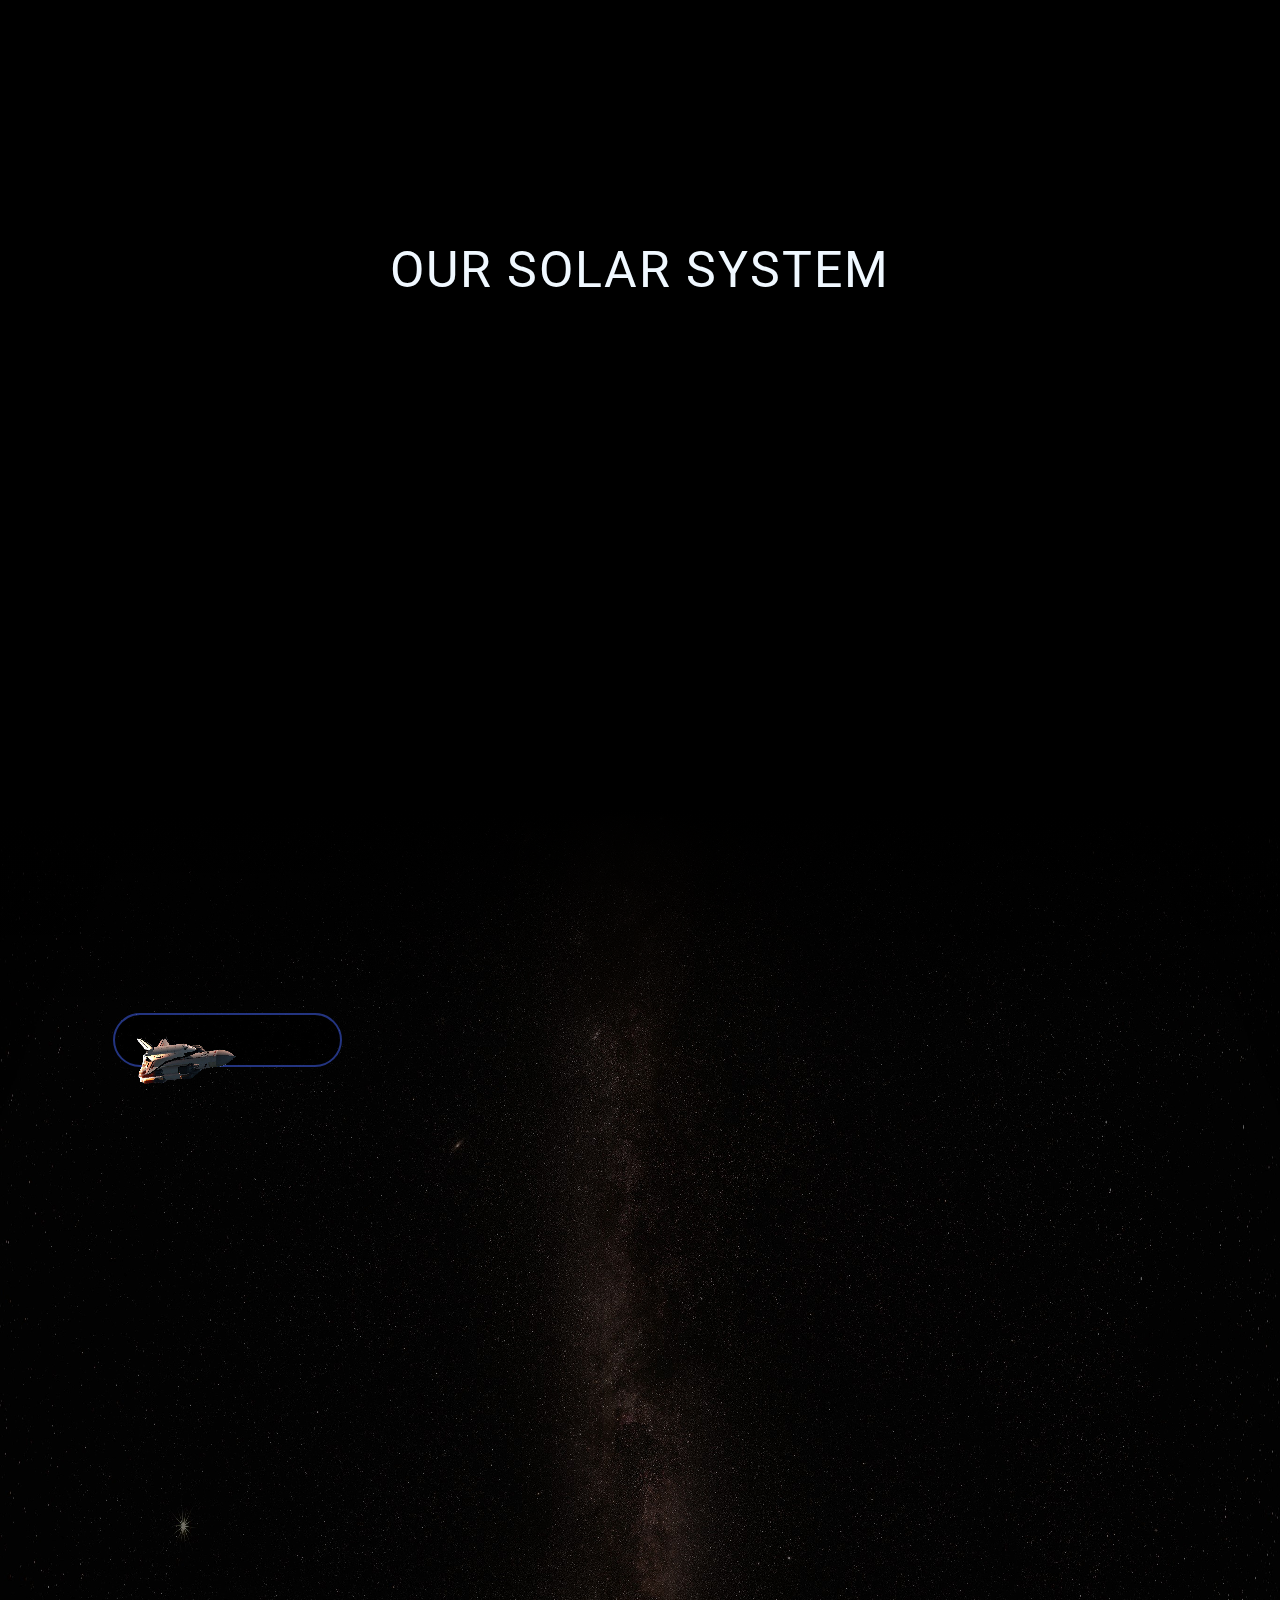
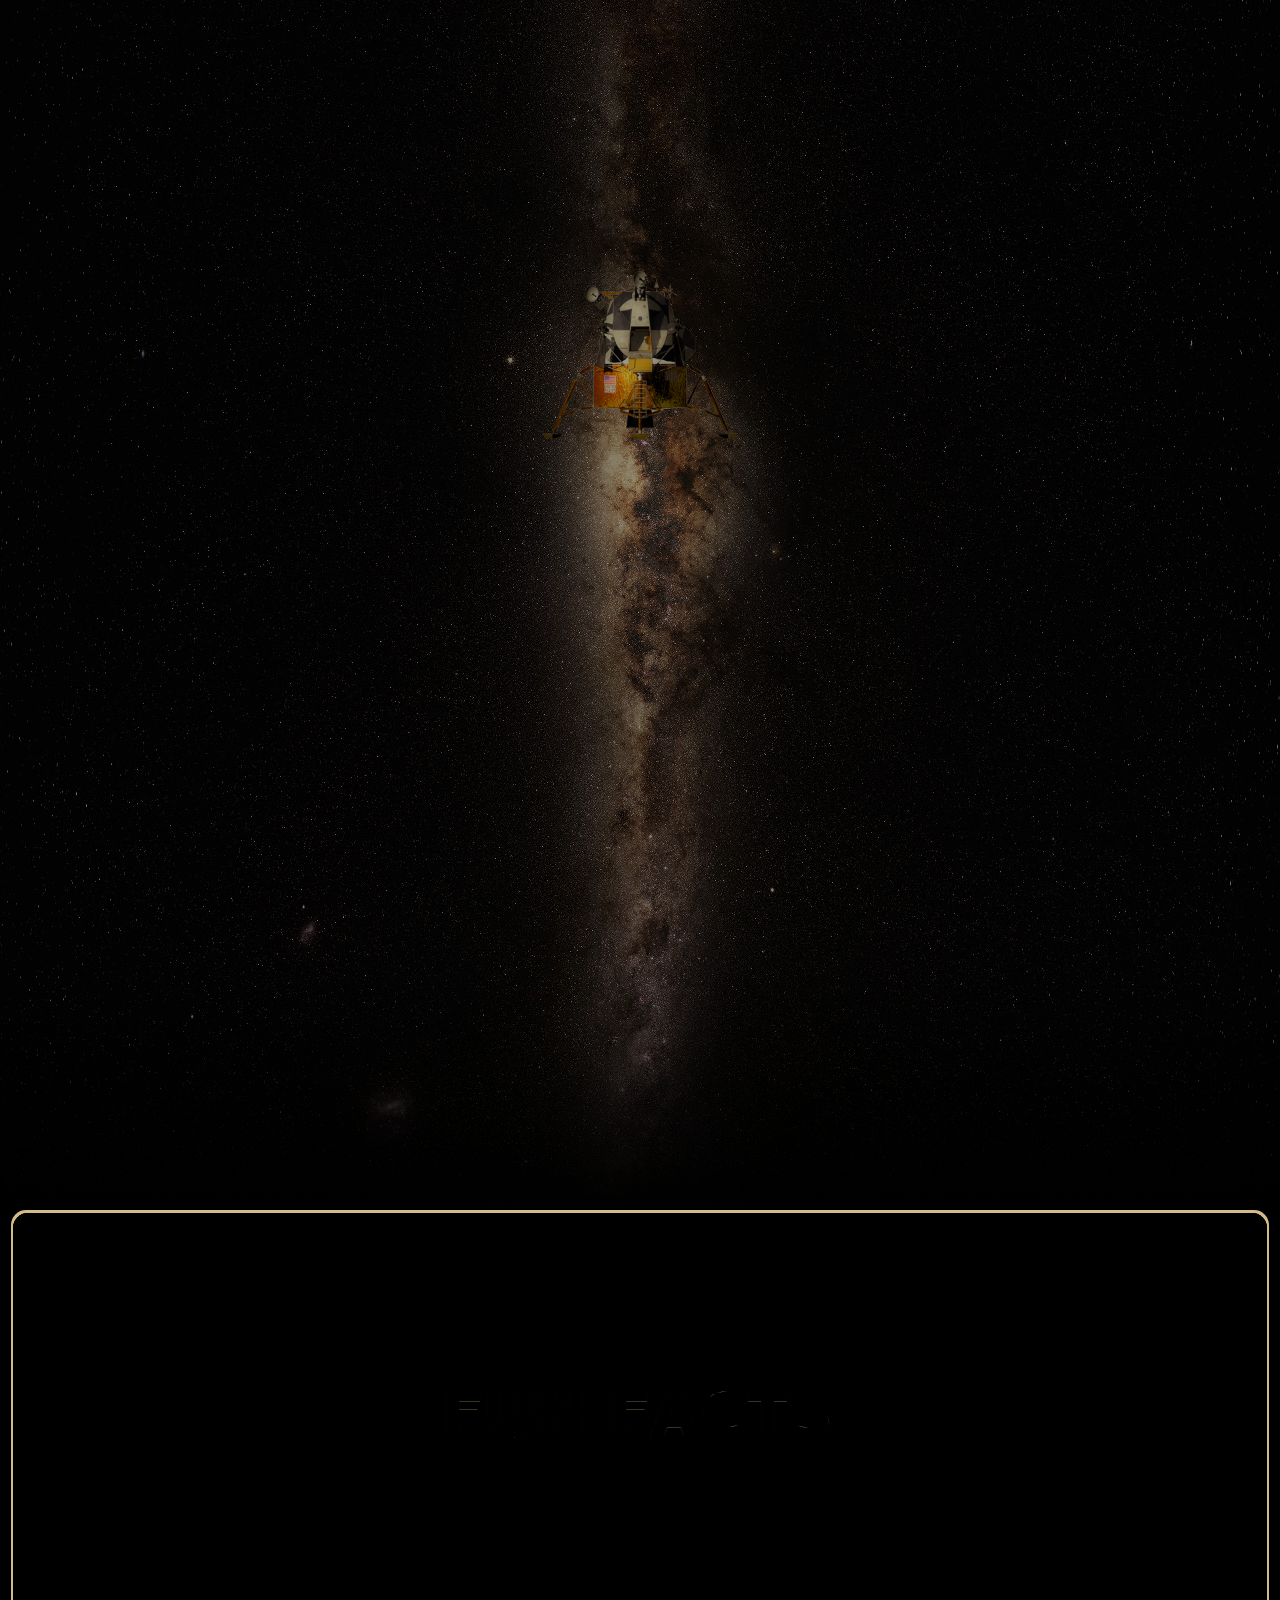
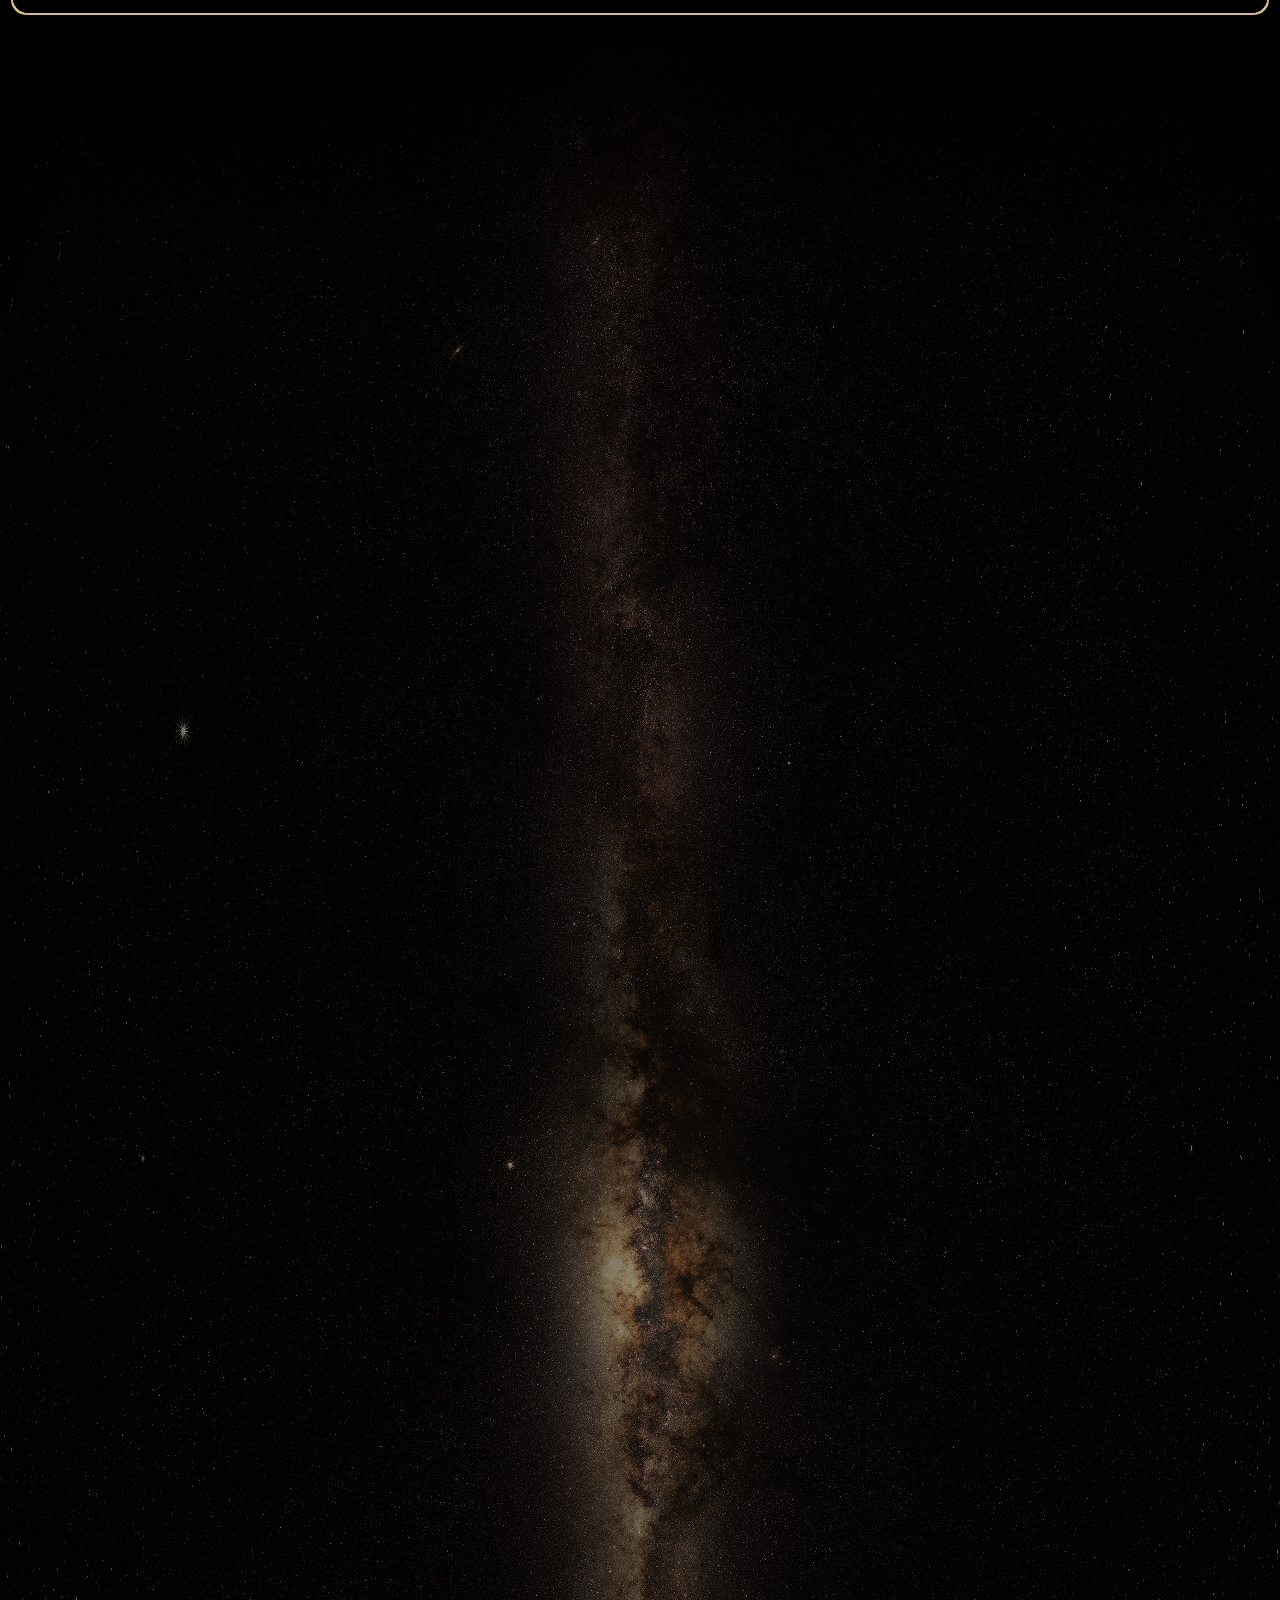
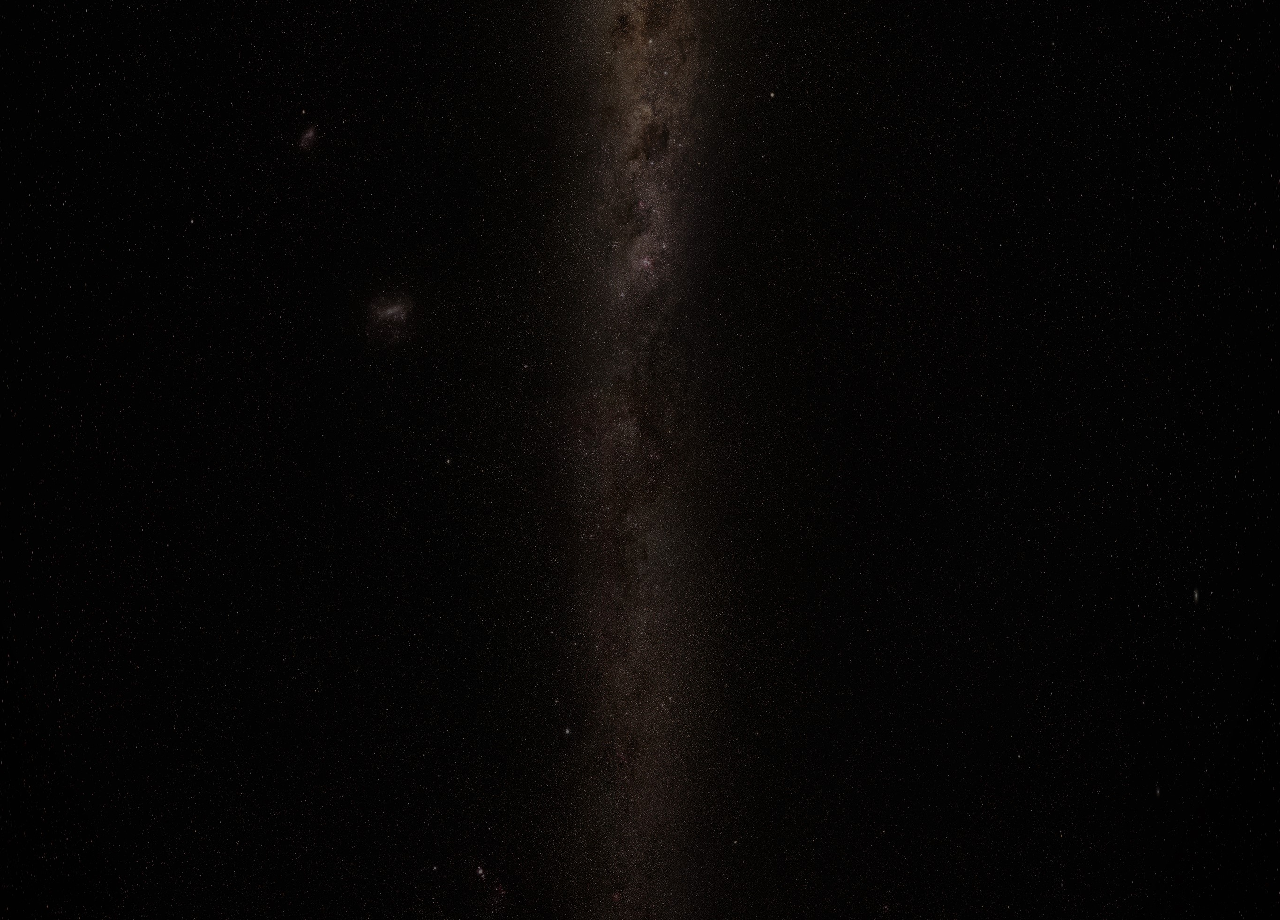
==== commit f5f70d7f: "header new design" ====
--- a/index_two.html
+++ b/index_two.html
@@ -12,20 +12,9 @@
 
     <container id="body_2">
 
-
-    <div id="black_hole_div">
-
-        <video autoplay loop muted id="black_hole"> 
-
-            <source src="vid/earth_8k.mp4" type="video/mp4">
-
-        </video>
-
-        <div id="black_hole_shadow"></div>
-
-        <div id="black_hole_text">OUR SOLAR SYSTEM</div>
-
-    </div>
+        <div id="enter"></div>
+
+    <div id="vh">
 
     <div id="long_galaxy_div">
 
@@ -37,6 +26,7 @@
         <img src="img/apollo ship.png" id="apollo_ship">
 
         <div id="long_galaxy_shadow_2"></div>
+        <div id="long_galaxy_shadow_3"></div>
 
         <div id="section_2">
     
@@ -77,6 +67,8 @@
         
         <div id="section_1">
 
+            <div id="gray_p"></div>
+
             <h2>
                 <div id="neptune_color"></div>
                 <div id="all_color"></div>
@@ -117,7 +109,8 @@
     
             </div>
 
-            <div id="slider_bg"></div>
+            <div id="slider_bg">
+            </div>
 
             <div class="slider">
         
@@ -174,10 +167,108 @@
                 </div>
         
         
-                <h6><img src="img/all_planet.jpg" id="all_planet"><div id="h6">FUN FACTS</div></h6>
-
-            </div>
-
+                <h6><div id="h6">FUN FACTS</div></h6>
+
+
+            </div>
+
+
+    </div>
+
+
+    <div id="long_galaxy_div_2">
+
+        <img src="img/long_galaxy.jpg" id="long_galaxy">
+
+        <div id="long_galaxy_shadow"></div>
+    </div>
+
+    </div>
+
+    <div id="black_hole_div">
+
+        <video autoplay loop muted id="black_hole"> 
+
+            <source src="vid/earth_8k.mp4" type="video/mp4">
+
+        </video>
+
+
+
+        <div id="black_hole_shadow"></div>
+
+        <div id="black_hole_text">OUR SOLAR SYSTEM</div>
+
+        <div id="section_bg"></div>
+
+        <div id="sections">
+
+            <div id="planets_s"> PLANETs
+
+            <div id="planets_s_b">
+                <div id="line_o"></div>
+                <div id="p_text_1">WHAT IS A PLANET?.  OVERVIEW OF THE PLANETS.</div>
+            </div>
+            
+            </div>
+
+            <div id="dwarf_planets_s">DWARF PLANETs
+
+            <div id="planets_s_b">  
+                <div id="line_o"></div>
+                <div id="p_text_1">WHAT IS A DWARF PLANET?. OVERVIEW OF DWARF PLANETs.</div>
+            </div>
+            
+            </div>
+
+            <div id="sun_s">OUR SUN
+
+                <div id="planets_s_b">  
+                    <div id="line_o"></div>
+                    <div id="p_text_1">WHAT MEANS OUR SUN?. OVERVIEW OF SUN.</div>
+                </div>
+
+            </div>
+
+            <div id="hypotetical_s">HYPOTETICAL
+
+                <div id="planets_s_b">  
+                    <div id="line_o"></div>
+                    <div id="p_text_1">WHAT MEANS HYPOTETICAL PLANET?. OVERVIEW.</div>
+
+                </div>
+
+            </div>
+
+            <div id="moons_s">MOONs
+
+                <div id="planets_s_b">  
+                    <div id="line_o"></div>
+                    <div id="p_text_1">MORE THEN ONE MOON?. OVERVIEW.</div>
+                </div>
+
+            </div>
+
+            <div id="asteroids_comets_meteors_s">ASTEROIDs COMETs & METEORs
+
+                <div id="planets_s_b">  
+                    <div id="line_o"></div>
+                    <div id="p_text_1">HOW MANY ASTEROIDs, COMETs & METEORs ARE IN OUR SOLAR SYSTEM?. OVERVIEW. </div>
+                </div>
+
+            </div>
+
+            <div id="beyond_our_solar_system_s">BEYOND OUR SOLAR SYSTEM
+
+                <div id="planets_s_b">  
+                    <div id="line_o"></div>
+                    <div id="p_text_1">STARS, GALAXIES, BLACK HOLES & MORE. OVERVIEW. </div>
+                </div>
+
+            </div>
+
+
+        </div>
 
     </div>
 
--- a/style.css
+++ b/style.css
@@ -34,6 +34,13 @@
     display: flex;
     justify-content: center;
     background-color: black;
+}
+
+#vh{
+    position: absolute;
+    width: 100%;
+    height: 100%;
+    top: 90vh;
 }
 
 ::-webkit-scrollbar {
@@ -205,6 +212,14 @@
     animation-iteration-count: infinite;
 }
 
+#enter_1.none{
+    opacity: 0;
+}
+
+#enter_2.none{
+    opacity: 0;
+}
+
 @keyframes opacity_4 {
     0%{opacity: 0;}
     50%{opacity: 0.9;}
@@ -240,23 +255,7 @@
 
 /*solar system*/
 
-
-#end{
-    position: absolute;
-    height: 100%;
-    width: 100%;
-    display: flex;
-    justify-content: center;
-}
-
 #blacked{
-    position: absolute;
-    width: 100%;
-    height: 100%;
-    transition: 0.5s;
-}
-
-#blacked_two{
     position: absolute;
     width: 100%;
     height: 100%;
@@ -267,324 +266,6 @@
     background-color: black;
 }
 
-
-#jupiter{
-    position: absolute;
-    opacity: 0;
-    top: 50%;
-    transform: translate(0, -50%);
-    width: 600px;
-    margin-left: -300px;
-}
-
-#saturn{
-    position: absolute;
-    opacity: 0;
-    top: 50%;
-    transform: translate(0, -80%);
-    width: 800px;
-    margin-left: -400px;
-}
-
-#venus{
-    position: absolute;
-    opacity: 0;
-    top: 50%;
-    transform: translate(0, -50%);
-    width: 600px;
-    margin-left: -280px;
-}
-
-#sun{
-    position: absolute;
-    opacity: 0;
-    top: 50%;
-    transform: translate(0, -50%);
-    width: 900px;
-    margin-left: -450px;
-}
-
-#uranus{
-    position: absolute;
-    opacity: 0;
-    top: 50%;
-    transform: translate(0, -50%);
-    width: 900px;
-    margin-left: -430px;
-}
-
-#neptune{
-    position: absolute;
-    opacity: 0;
-    top: 50%;
-    transform: translate(0, -50%);
-    width: 860px;
-    margin-left: -430px;
-}
-
-#earth{
-    position: absolute;
-    opacity: 0;
-    top: 50%;
-    transform: translate(0, -50%);
-    width: 800px;
-    margin-left: -400px;
-}
-
-
-#mercury{
-    position: absolute;
-    opacity: 0;
-    top: 50%;
-    transform: translate(0, -51%);
-    width: 525px;
-    margin-left: -262.5px;
-}
-
-#mars, #saturn{
-    position: absolute;
-    opacity: 0;
-    top: 50%;
-    transform: translate(0, -50%);
-    width: 1000px;
-    margin-left: -500px;
-}
-
-#saturn_bg{
-    position: absolute;
-    opacity: 0;
-    left: 0;
-    width: 100%;
-    height: 100%;
-    background-color: black;
-}
-
-#uranus.one{
-    animation-name: opacity;
-    animation-duration: 1.5s;
-    animation-delay: 1s;
-    animation-fill-mode: forwards;
-}
-
-#neptune.two{
-    animation-name: opacity;
-    animation-duration: 1.5s;
-    animation-delay: 5s;
-    animation-fill-mode: forwards;
-}
-
-#venus.three{
-    animation-name: opacity;
-    animation-duration: 1.5s;
-    animation-delay: 9s;
-    animation-fill-mode: forwards;
-}
-
-#mars.four{
-    animation-name: opacity;
-    animation-duration: 1.5s;
-    animation-delay: 13s;
-    animation-fill-mode: forwards;
-}
-
-#mercury.five{
-    animation-name: opacity;
-    animation-duration: 1.5s;
-    animation-delay: 17s;
-    animation-fill-mode: forwards;
-}
-
-#saturn.six{
-    animation-name: opacity;
-    animation-duration: 1.5s;
-    animation-delay: 21s;
-    animation-fill-mode: forwards;
-}
-
-#saturn_bg.six_half{
-    animation-name: opacity;
-    animation-duration: 0.5s;
-    animation-delay: 25s;
-    animation-fill-mode: forwards;
-}
-
-#jupiter.seven{
-    animation-name: opacity;
-    animation-duration: 1.5s;
-    animation-delay: 25s;
-    animation-fill-mode: forwards;
-}
-
-#earth.eight{
-    animation-name: opacity;
-    animation-duration: 1.5s;
-    animation-delay: 29s;
-    animation-fill-mode: forwards;
-}
-
-#sun.nine{
-    animation-name: opacity;
-    animation-duration: 2.5s;
-    animation-delay: 33s;
-    animation-fill-mode: forwards;
-}
-
-#blacked_two.ten{
-    background-color: black;
-}
-
-@keyframes opacity {
-    0%{opacity: 0;}
-    100%{opacity: 1;}
-}
-
-
-#t_1, #t_3, #t_5, #t_7{
-    position: absolute;
-    width: 100%;
-    left: 0;
-    text-align: center;
-    opacity: 0;
-    top: 50%;
-    margin-top: -15px;
-    font-size: 30px;
-    font-family: 'Roboto', sans-serif;
-    letter-spacing: 5px;
-    color: aliceblue;
-}
-
-#t_2, #t_4, #t_6, #t_8{
-    position: absolute;
-    width: 100%;
-    left: 0;
-    text-align: center;
-    opacity: 0;
-    top: 50%;
-    margin-top: -15px;
-    font-size: 30px;
-    font-family: 'Roboto', sans-serif;
-    letter-spacing: 10px;
-    color: aliceblue;
-    transform: translateY(-50%);
-}
-
-#t_9{
-    position: absolute;
-    width: 100%;
-    left: 0;
-    text-align: center;
-    opacity: 0;
-    top: 50%;
-    margin-top: -15px;
-    font-size: 30px;
-    font-family: 'Roboto', sans-serif;
-    letter-spacing: 10px;
-    font-weight: 600;
-    color: black;
-    transform: translateY(-50%);
-}
-
-#t_1.t_one{
-    animation-name: one;
-    animation-duration: 2.5s;
-    animation-delay: 2.5s;
-    animation-fill-mode: forwards;
-}
-
-#t_2.t_two{
-    animation-name: two;
-    animation-duration: 2.5s;
-    animation-delay: 6.5s;
-    animation-fill-mode: forwards;
-}
-
-#t_3.t_three{
-    animation-name: one;
-    animation-duration: 2.5s;
-    animation-delay: 10.5s;
-    animation-fill-mode: forwards;
-}
-
-#t_4.t_four{
-    animation-name: two;
-    animation-duration: 2.5s;
-    animation-delay: 14.5s;
-    animation-fill-mode: forwards;
-}
-
-#t_5.t_five{
-    animation-name: one;
-    animation-duration: 2.5s;
-    animation-delay: 18.5s;
-    animation-fill-mode: forwards;
-}
-
-#t_6.t_six{
-    animation-name: two;
-    animation-duration: 2.5s;
-    animation-delay: 22.5s;
-    animation-fill-mode: forwards;
-}
-
-#t_7.t_seven{
-    animation-name: one;
-    animation-duration: 2.5s;
-    animation-delay: 26.5s;
-    animation-fill-mode: forwards;
-}
-
-#t_8.t_eight{
-    animation-name: two;
-    animation-duration: 2.5s;
-    animation-delay: 30.5s;
-    animation-fill-mode: forwards;
-}
-
-#t_9.t_nine{
-    letter-spacing: 10px;
-    animation-name: two;
-    animation-duration: 3.5s;
-    animation-delay: 34.5s;
-    animation-fill-mode: forwards;
-}
-
-
-@keyframes one {
-    0%{opacity: 0; letter-spacing: 5px;}
-    100%{opacity: 1; letter-spacing: 10px;}
-}
-
-@keyframes two {
-    0%{opacity: 0; letter-spacing: 10px;}
-    100%{opacity: 1; letter-spacing: 5px;}
-}
-
-#over_transition_r{
-    position: absolute;
-    opacity: 0;
-    width: 100%;
-    top: 50%;
-    margin-top: 40px;
-    border-radius: 5px;
-    height: 30px;
-    font-family: 'Raleway', sans-serif;
-    font-size: 30px;
-    color: black;
-    letter-spacing: 15px;
-    text-align: center;
-    animation-name: opacity_n;
-    animation-duration: 3s;
-    animation-delay: 75s;
-    animation-iteration-count: infinite;
-    animation-fill-mode: forwards;
-    cursor: pointer;
-}
-
-@keyframes opacity_n {
-    0%{opacity: 0;}
-    50%{opacity: 1;}
-    100%{opacity: 0;}
-}
 
 #blacked_over{
     position: absolute;
@@ -607,7 +288,7 @@
     display: flex;
     justify-content: center;
     width: 100%;
-    height: 100%;
+    height: 90vh;
     object-fit: cover;
     position: absolute;
     top: 0;
@@ -616,7 +297,7 @@
 
 #black_hole{
     width: 100%;
-    height: 100vh;
+    height: 90vh;
     object-fit: cover;
     position: absolute;
     top: 0px;
@@ -624,23 +305,11 @@
 
 #black_hole_text{
     position: absolute;
-    opacity: 0;
+    line-height: 60vh;
+    font-size: 50px;
+    color: aliceblue;
     font-family: 'Roboto', sans-serif;
-    line-height: 100%;
-    letter-spacing: 15px;
-    font-size: 30px;
-    color: aliceblue;
-    font-weight: bold;
-    line-height: 100vh;
-    animation-name: one_h;
-    animation-duration: 5s;
-    animation-delay: 2s;
-    animation-fill-mode: forwards;
-}
-
-@keyframes one_h {
-    0%{opacity: 0; letter-spacing: 7px;}
-    100%{opacity: 1; letter-spacing: 9px;}
+    letter-spacing: 2px;
 }
 
 #black_hole_shadow{
@@ -653,9 +322,9 @@
 
 #long_galaxy_div{
     position: absolute;
-    top: 100vh;
-    width: 100%;
-    height: 3000px;
+    top: 0;
+    width: 100%;
+    height: 2510px;
     display: flex;
     overflow: hidden;
     justify-content: center;
@@ -683,8 +352,15 @@
     position: absolute;
     width: 100%;
     height: 250px;
+    bottom: 510px;
+    background-image: linear-gradient(to bottom, rgba(255,0,0,0), black);
+}
+#long_galaxy_shadow_3{
+    position: absolute;
+    width: 100%;
+    height: 510px;
     bottom: 0px;
-    background-image: linear-gradient(to bottom, rgba(255,0,0,0), black);
+    background-color: black;
 }
 
 #section_1{
@@ -703,12 +379,24 @@
 
 h1{
     position: absolute;
-    top: 280px;
+    top: 210px;
     left: 140px;
     height: 10px;
-    width: 10px;
+    width: 100vh;
     opacity: 0;
     transition: 1s;
+}
+
+#gray_p{
+    position: absolute;
+    top: 205px;
+    width: 225px;
+    left: 115px;
+    height: 50px;
+    background-color: rgb(0, 0, 0);
+    opacity: 0.5;
+    border-radius: 25px;
+    outline: rgb(69, 103, 255) solid 2px;
 }
 
 h2{
@@ -762,6 +450,7 @@
 #rocket{
     position: absolute;
     width: 60px;
+    top: -70px;
     height: 100px;
     image-rendering: pixelated;
     transform: rotate(110deg);
@@ -988,7 +677,7 @@
     position: absolute;
     top: 2002.5px;
     width: 98%;
-    height: 500px;
+    height: 400px;
     overflow: hidden;
     border-radius: 15px;
 }
@@ -997,8 +686,9 @@
     position: absolute;
     top: 2000px;
     width: 98.3%;
-    height: 505px;
+    height: 405px;
     background-color: rgb(212, 188, 136);
+    overflow: hidden;
     border-radius: 15px;
 }
 .slides{
@@ -1027,7 +717,7 @@
     position: absolute;
     width: 100%;
     height: 500px;
-    top: 460px;
+    top: 360px;
     margin: auto;
     display: flex;
     justify-content: center;
@@ -1078,7 +768,7 @@
     display: flex;
     width: 100%;
     justify-content: center;
-    margin-top: 460px;
+    margin-top: 360px;
 }
 
 .navigation-auto div{
@@ -1275,12 +965,11 @@
     top: 0;
     width: 100%;
     height: 100%;
-    background-color: rgb(212, 188, 136);
+    background-color: rgb(0, 0, 0);
     text-align: center;
-    color: aliceblue;
+    letter-spacing: 5px;
     font-family: 'Kanit', sans-serif;
     line-height: 500px;
-    font-size: 30px;
 }
 @keyframes display_2 {
     0%{opacity: 1; width: 100%; height: 100%;}
@@ -1303,22 +992,245 @@
     height: 500px;
     bottom: 0;
     text-align: center;
-    color: aliceblue;
+    color: black;
+    -webkit-text-stroke-width: 0.01px;
+    -webkit-text-stroke-color: rgb(212, 188, 136);
+    background-color: black;
     font-family: 'Kanit', sans-serif;
     line-height: 500px;
     font-size: 70px;
     font-weight: bold;
 }
 
-#all_planet{
+
+#long_galaxy_div_2{
     position: absolute;
     left: 0;
-    top: 50%;
-    width: 100%;
-    height: 500px;
-    object-fit: cover;
-    transform: translateY(-50%);
-}
-
-
-
+    top: 2410px;
+    width: 100%;
+    height: 2500px;
+    display: flex;
+    overflow: hidden;
+    justify-content: center;
+    align-items: center;
+}
+
+
+
+#sections{
+    position: absolute;
+    opacity: 0;
+    width: 70%;
+    height: 50px;
+    bottom: 100px;
+    display: flex;
+    -webkit-box-pack: justify;
+    justify-content: space-between;
+    -webkit-box-align: center;
+    align-items: center;
+    animation-name: opacity;
+    animation-duration: 1s;
+    animation-delay: 3s;
+    animation-fill-mode: forwards;
+}
+
+#section_bg{
+    position: absolute;
+    opacity: 0;
+    width: 72%;
+    height: 50px;
+    bottom: 100px;
+    border-radius: 25px;
+    outline: aliceblue solid 1px;
+    animation-name: opacity_s;
+    animation-duration: 1s;
+    animation-delay: 3s;
+    animation-fill-mode: forwards;
+}
+
+@keyframes opacity_s {
+    0%{opacity: 0;}
+    100%{opacity: 0.5;}
+}
+
+#planets_s.w_h_1{
+    width: 100px;
+    height: 100px;
+}
+
+#dwarf_planets_s.w_h_4{
+    height: 100px;
+}
+
+#sun_s.w_h_1{
+    width: 100px;
+    height: 100px;
+}
+
+#hypotetical_s.w_h_1{
+    width: 100px;
+    height: 100px;
+}
+
+#moons_s.w_h_1{
+    width: 100px;
+    height: 100px;
+}
+
+#asteroids_comets_meteors_s.w_h_2{
+    height: 100px;
+}
+
+#beyond_our_solar_system_s.w_h_3{
+    height: 100px;
+}
+
+
+#planets_s{
+
+    height: 30px;
+    overflow: hidden;
+    width: 75px;
+    border-radius: 15px;
+    background: rgba(141, 141, 141, 0.2);
+    color: rgb(232, 234, 236);
+    font-family: 'Kanit', sans-serif;
+    font-size: 15px;
+    font-weight: 700;
+    line-height: 30px;
+    text-align: center;
+    outline: rgb(80, 98, 179) solid 1px;
+    transition: 0.2s;
+
+}
+
+#planets_s_b{
+    position: relative;
+    bottom: 0px;
+    width: 95%;
+    left: 2.5%;
+    height: 80px;
+    line-height: normal;
+}
+
+#line_o{
+    position: absolute;
+    top: 0px;
+    left: 15%;
+    width: 70%;
+    height: 1px;
+    background-color: aliceblue;
+    border-radius: 1px;
+}
+
+#p_text_1{
+    position: absolute;
+    top: 10px;
+    width: 100%;
+    height: 100%;
+    font-size: 10px;
+}
+
+
+#dwarf_planets_s{
+    
+    height: 30px;
+    overflow: hidden;
+    width: 125px;
+    border-radius: 15px;
+    background: rgba(141, 141, 141, 0.2);
+    color: rgb(232, 234, 236);
+    font-family: 'Kanit', sans-serif;
+    font-size: 15px;
+    font-weight: 700;
+    line-height: 30px;
+    text-align: center;
+    outline: rgb(139, 139, 175) solid 1px;
+    transition: 0.2s;
+}
+
+#hypotetical_s{
+    
+    height: 30px;
+    overflow: hidden;
+    width: 107.5px;
+    border-radius: 15px;
+    background: rgba(141, 141, 141, 0.2);
+    color: rgb(232, 234, 236);
+    font-family: 'Kanit', sans-serif;
+    font-size: 15px;
+    font-weight: 700;
+    line-height: 30px;
+    text-align: center;
+    outline: rgb(101, 122, 66) solid 1px;
+    transition: 0.2s;
+}
+
+#moons_s{
+    
+    height: 30px;
+    overflow: hidden;
+    width: 65px;
+    border-radius: 15px;
+    background: rgba(141, 141, 141, 0.2);
+    color: rgb(232, 234, 236);
+    font-family: 'Kanit', sans-serif;
+    font-size: 15px;
+    font-weight: 700;
+    line-height: 30px;
+    text-align: center;
+    outline: rgb(134, 134, 134) solid 1px;
+    transition: 0.2s;
+}
+
+#asteroids_comets_meteors_s{
+
+    height: 30px;
+    overflow: hidden;
+    width: 223.5px;
+    border-radius: 15px;
+    background: rgba(141, 141, 141, 0.2);
+    color: rgb(232, 234, 236);
+    font-family: 'Kanit', sans-serif;
+    font-size: 15px;
+    font-weight: 700;
+    line-height: 30px;
+    text-align: center;
+    outline: rgb(189, 155, 132) solid 1px;
+    transition: 0.2s;
+
+}
+
+#sun_s{
+    
+    height: 30px;
+    overflow: hidden;
+    width: 71.8px;
+    border-radius: 15px;
+    background: rgba(141, 141, 141, 0.2);
+    color: rgb(232, 234, 236);
+    font-family: 'Kanit', sans-serif;
+    font-size: 15px;
+    font-weight: 700;
+    line-height: 30px;
+    text-align: center;
+    outline: rgb(161, 134, 76) solid 1px;
+    transition: 0.2s;
+}
+
+#beyond_our_solar_system_s{
+    
+    height: 30px;
+    overflow: hidden;
+    width: 208.6px;
+    border-radius: 15px;
+    background: rgba(141, 141, 141, 0.2);
+    color: rgb(232, 234, 236);
+    font-family: 'Kanit', sans-serif;
+    font-size: 15px;
+    font-weight: 700;
+    line-height: 30px;
+    text-align: center;
+    outline: rgb(148, 56, 110) solid 1px;
+    transition: 0.2s;
+}
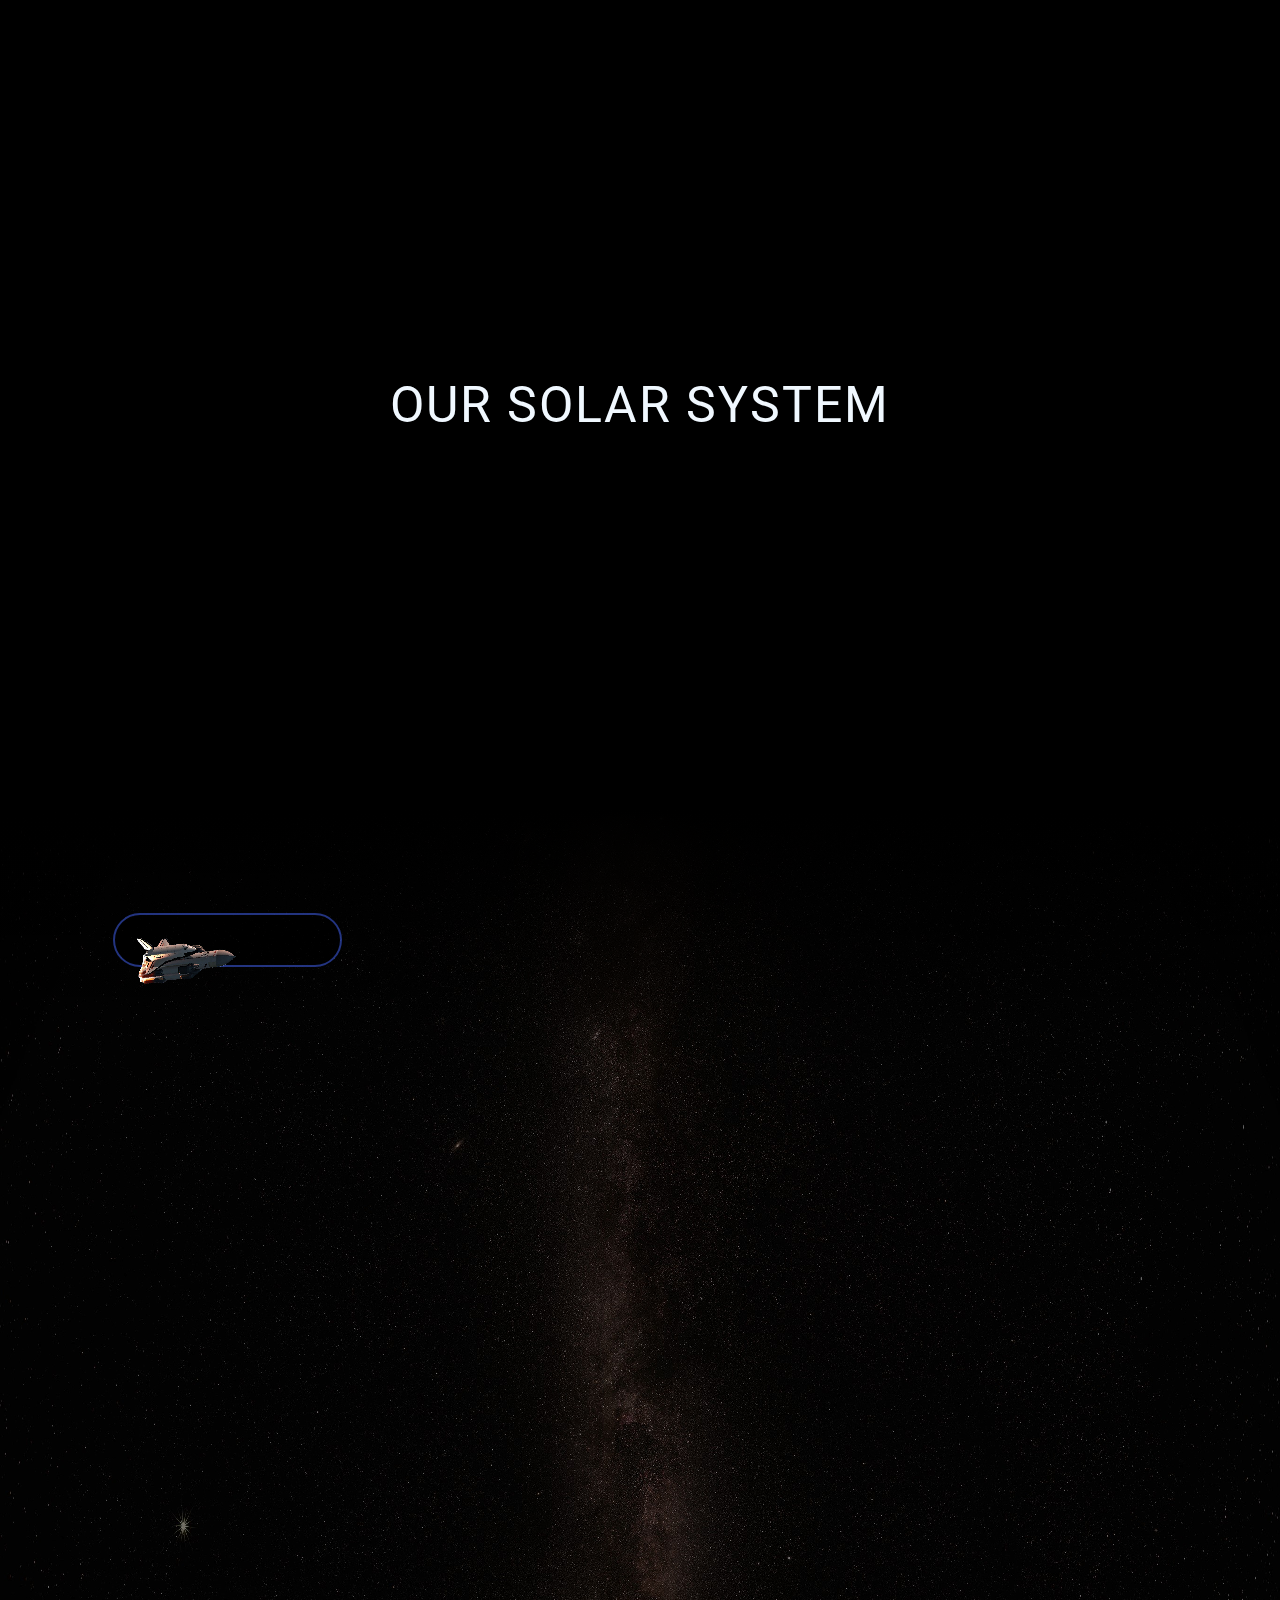
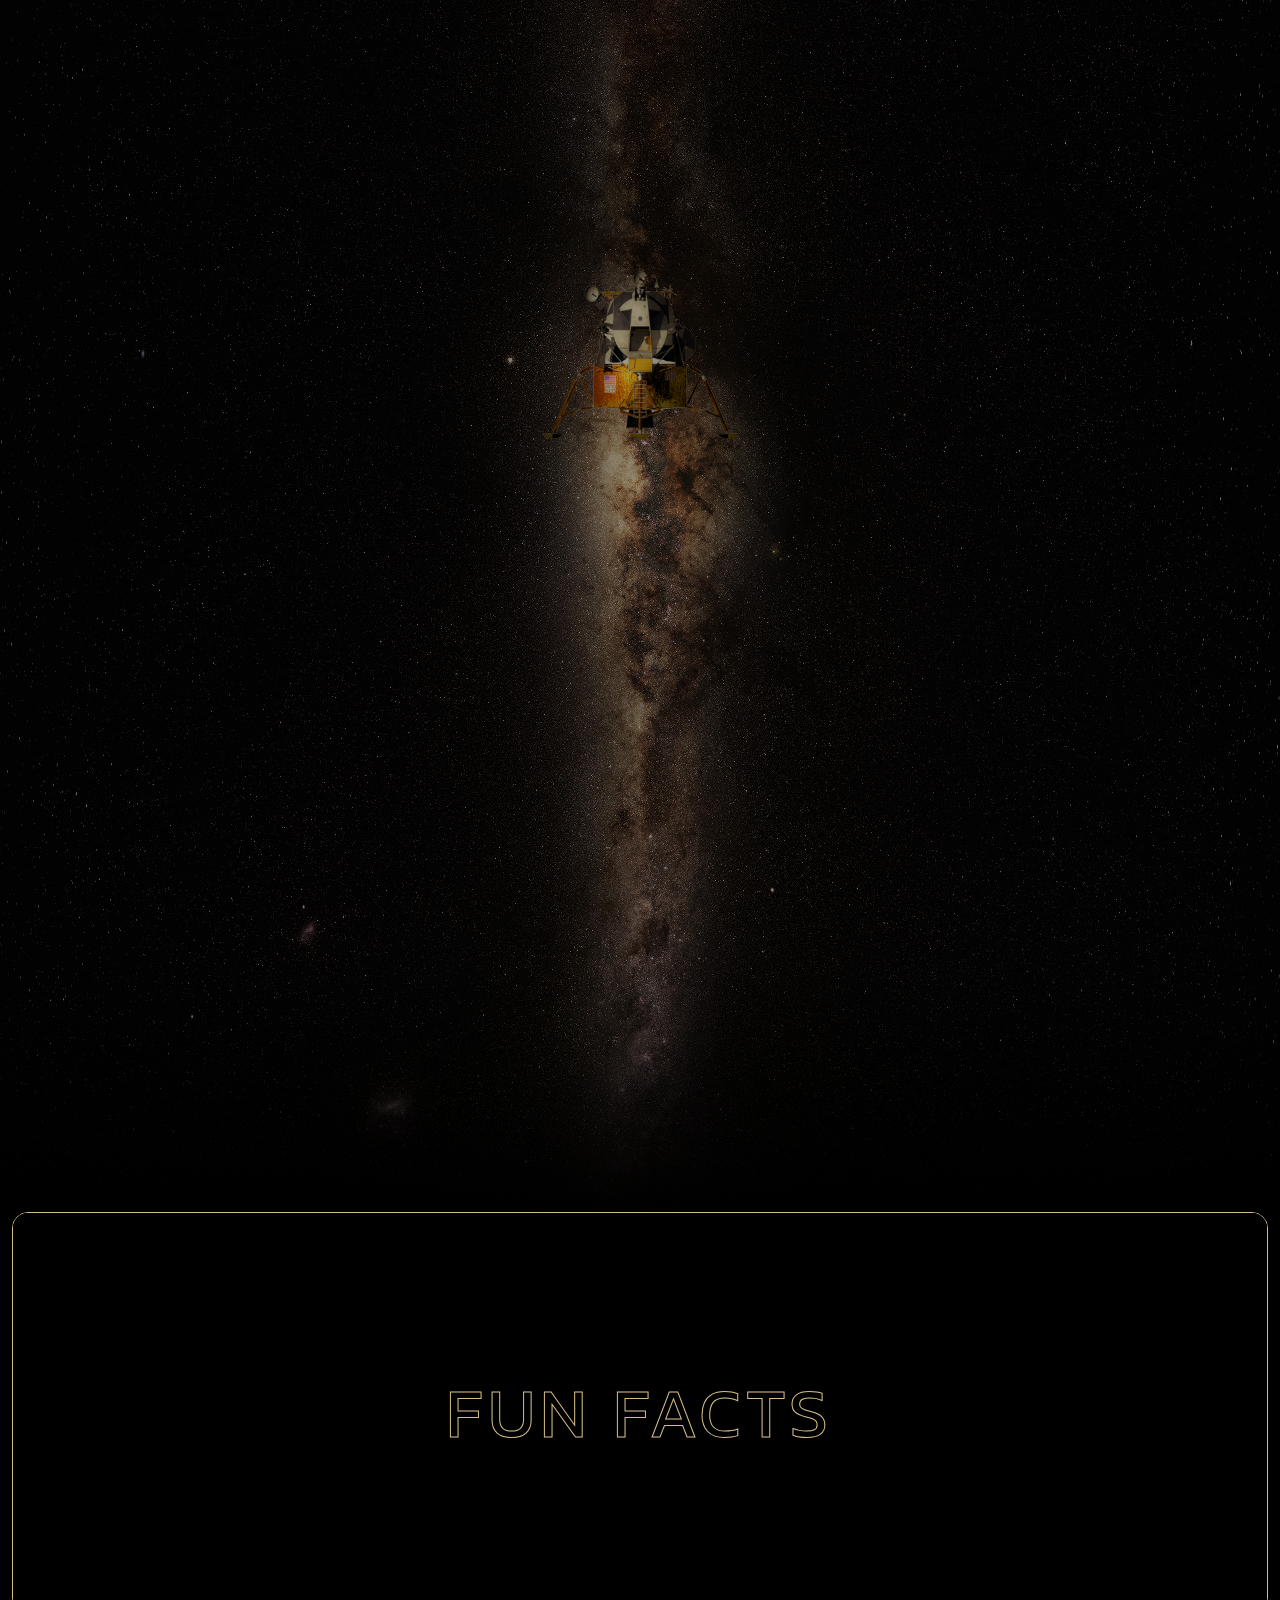
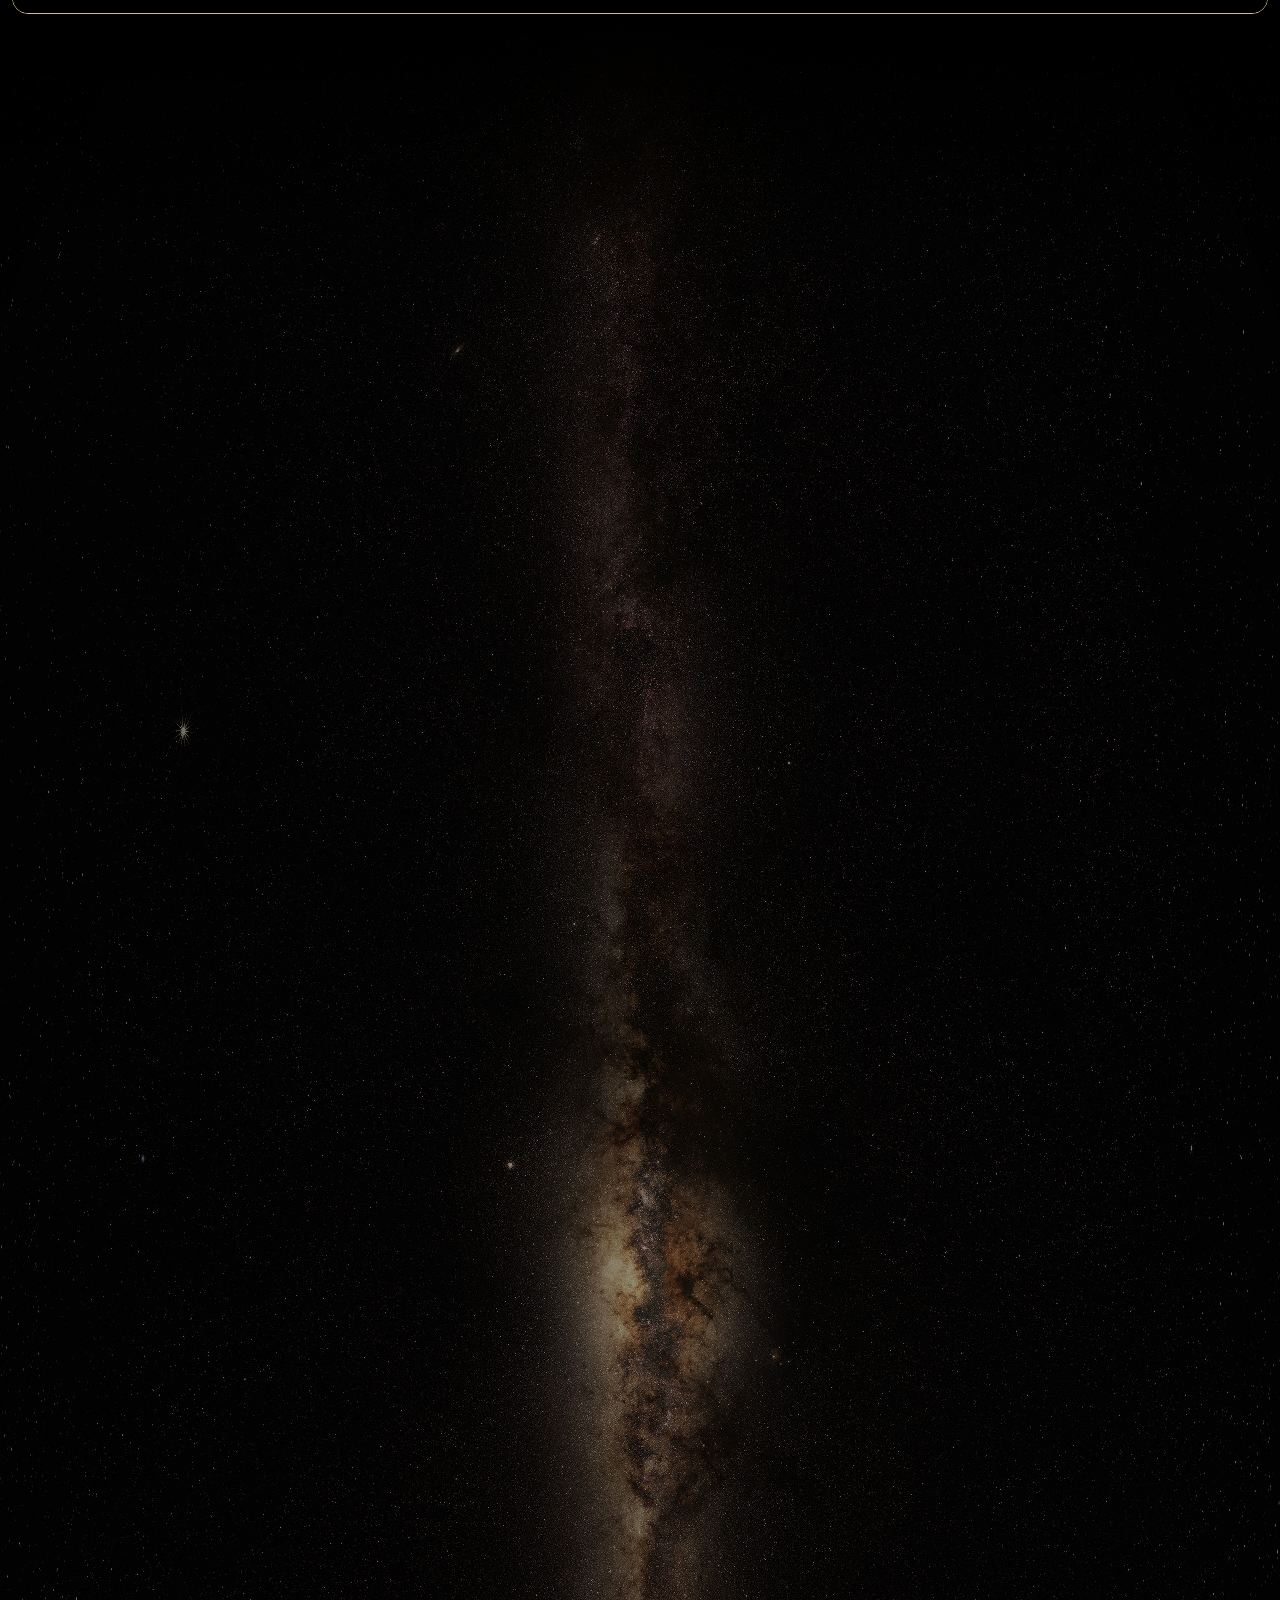
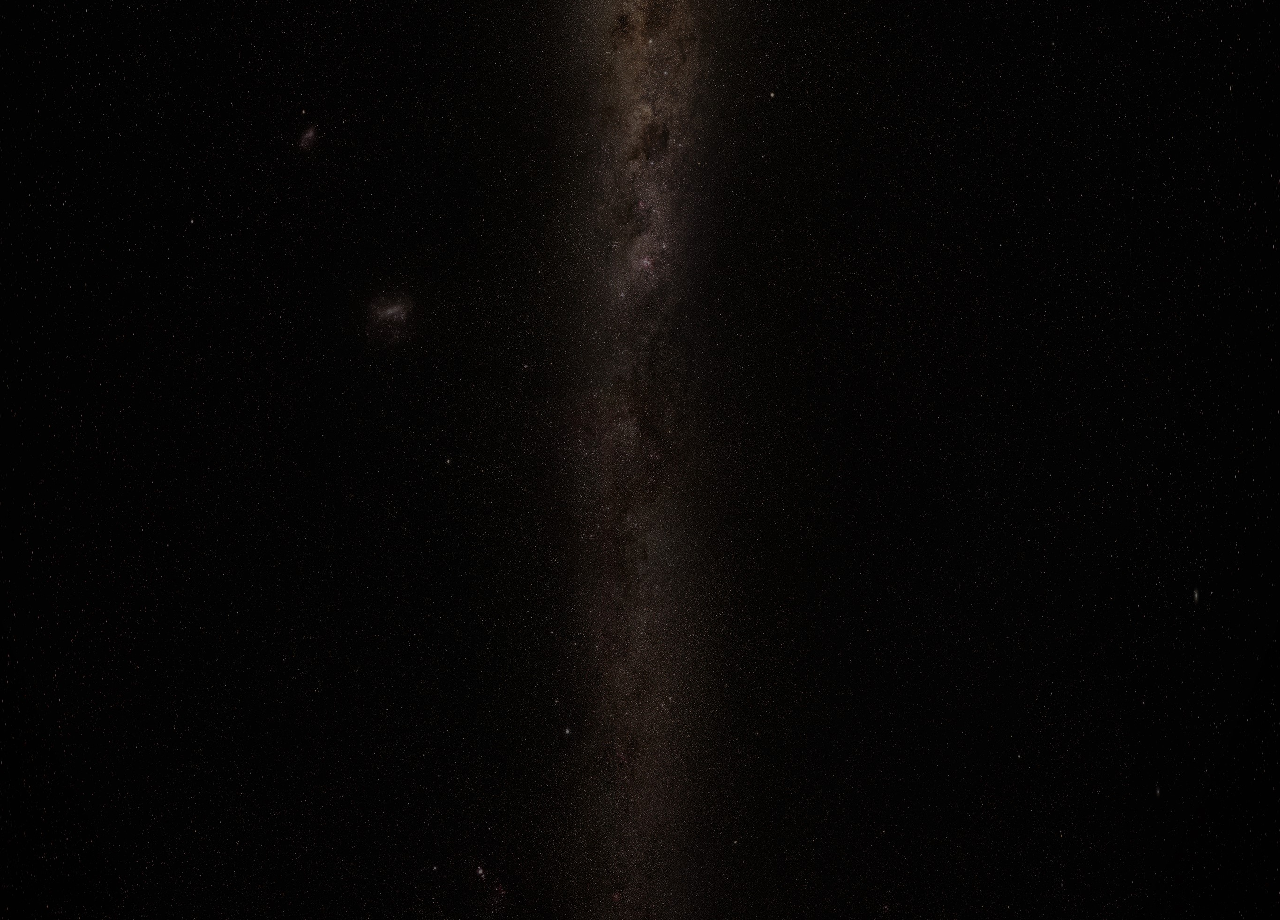
==== commit 9644a45c: "planets update" ====
--- a/index_two.html
+++ b/index_two.html
@@ -8,269 +8,265 @@
     <title>THE SOLAR SYSTEM</title>
 
 </head>
-<body>
+<body onscroll="myFunction()">
 
     <container id="body_2">
 
         <div id="enter"></div>
 
-    <div id="vh">
-
-    <div id="long_galaxy_div">
-
-        <img src="img/long_galaxy.jpg" id="long_galaxy">
-
-        <div id="long_galaxy_shadow"></div>
-
-
-        <img src="img/apollo ship.png" id="apollo_ship">
-
-        <div id="long_galaxy_shadow_2"></div>
-        <div id="long_galaxy_shadow_3"></div>
-
-        <div id="section_2">
-    
-            <h2>
-                <div id="mars_color"></div>
-                <div id="all_color"></div>
-                <div id="neptune_text">MARS</div>
-                <div id="neptune_text_learn">LEARN MORE</div>
-                <img src="img/mars.png" id="neptune_png">
-            </h2>
-    
-            <h3>
-                <div id="earth_color"></div>
-                <div id="all_color"></div>
-                <div id="neptune_text">EARTH</div>
-                <div id="neptune_text_learnm">LEARN MORE</div>
-                <img src="img/earth.png" id="neptune_png">
-            </h3>
-    
-            <h4>
-                <div id="venus_color"></div>
-                <div id="all_color"></div>
-                <div id="neptune_text">VENUS</div>
-                <div id="neptune_text_learnmo">LEARN MORE</div>
-                <img src="img/venus.png" id="neptune_png">
-            </h4>
-    
-            <h5>
-                <div id="mercury_color"></div>
-                <div id="all_color"></div>
-                <div id="neptune_text">MERCURY</div>
-                <div id="neptune_text_learnmor">LEARN MORE</div>
-                <img src="img/mercury.png" id="neptune_png">
-            </h5>
-    
-        </div>
-
-        
-        <div id="section_1">
-
-            <div id="gray_p"></div>
-
-            <h2>
-                <div id="neptune_color"></div>
-                <div id="all_color"></div>
-                <div id="neptune_text">NEPTUNE</div>
-                <div id="neptune_text_l">LEARN MORE</div>
-                <img src="img/neptune.png" id="neptune_png">
-            </h2>
-    
-            <h3>
-                <div id="uranus_color"></div>
-                <div id="all_color"></div>
-                <div id="neptune_text">URANUS</div>
-                <div id="neptune_text_le">LEARN MORE</div>
-                <img src="img/uranus.png" id="neptune_png">
-            </h3>
-    
-            <h4>
-                <div id="saturn_color"></div>
-                <div id="all_color"></div>
-                <div id="neptune_text">SATURN</div>
-                <div id="neptune_text_lea">LEARN MORE</div>
-                <img src="img/saturn.png" id="neptune_png">
-            </h4>
-    
-            <h5>
-                <div id="jupiter_color"></div>
-                <div id="all_color"></div>
-                <div id="neptune_text">JUPITER</div>
-                <div id="neptune_text_lear">LEARN MORE</div>
-                <img src="img/jupiter.png" id="neptune_png">
-            </h5>
-    
-            <h1>
-                <div id="planets_one">PLANETS</div>
-            </h1>
-    
-            <p><img src="img/rocket.png" id="rocket"></p>
-    
-            </div>
-
-            <div id="slider_bg">
-            </div>
-
-            <div class="slider">
-        
-                <div class="slides">
-        
-                    <input type="radio" name="radio-btn" id="radio1">
-                    <input type="radio" name="radio-btn" id="radio2">
-                    <input type="radio" name="radio-btn" id="radio3">
-                    <input type="radio" name="radio-btn" id="radio4">
-                    <input type="radio" name="radio-btn" id="radio5">
-                
-        
-                    <div class="slide first">
-                        <img src="img/saturn_rings.jpg" id="img_1_1" alt="">
-                        <div id="text_1_1"> <div id="text_1">Saturn's </div><div id="text_1_2">rings are 90% water.</div></div>
-                    </div>
-                    <div class="slide">
-                        <img src="img/mars_pole.jpg" id="img_1_2" alt="">
-                        <div id="text_2_1"><div id="text_2">The whole of Mars</div><div id="text_2_2">is as cold as the South Pole.</div></div>
-                    </div>
-                    <div class="slide">
-                        <img src="img/jupiters_moon.jpg" id="img_1_3" alt="">
-                        <div id="text_3_1"><div id="text_3">Jupiter's</div><div id="text_3_2">largest moon has a salty ocean that contains more water than on Earth.</div></div>
-                    </div>
-                    <div class="slide">
-                        <img src="img/venus_day.jpg" id="img_1_4" alt="">
-                        <div id="text_4_1"><div id="text_4">On venus</div><div id="text_4_2">year is shorter then day on earth.</div></div>
-                    </div>
-                    <div class="slide">
-                        <img src="img/mercury.jpg" id="img_1_4" alt="">
-                        <div id="text_4_1"><div id="text_4">Mercury</div><div id="text_4_2">takes roughly three Earth months to orbit the Sun.</div></div>
-                    </div>
-        
-        
-                    <div class="navigation-auto">
-        
-                        <div class="auto-btn1"></div>
-                        <div class="auto-btn2"></div>
-                        <div class="auto-btn3"></div>
-                        <div class="auto-btn4"></div>
-                        <div class="auto-btn5"></div>
-        
-                    </div>
-        
-        
-                </div>
-        
-                <div class="navigation-manual">
-                    <label for="radio1" class="manual-btn"></label>
-                    <label for="radio2" class="manual-btn"></label>
-                    <label for="radio3" class="manual-btn"></label>
-                    <label for="radio4" class="manual-btn"></label>
-                    <label for="radio5" class="manual-btn"></label>
-                </div>
-        
-        
-                <h6><div id="h6">FUN FACTS</div></h6>
-
-
-            </div>
-
-
-    </div>
-
-
-    <div id="long_galaxy_div_2">
-
-        <img src="img/long_galaxy.jpg" id="long_galaxy">
-
-        <div id="long_galaxy_shadow"></div>
-    </div>
-
-    </div>
-
-    <div id="black_hole_div">
-
-        <video autoplay loop muted id="black_hole"> 
-
-            <source src="vid/earth_8k.mp4" type="video/mp4">
-
-        </video>
-
-
-
-        <div id="black_hole_shadow"></div>
-
-        <div id="black_hole_text">OUR SOLAR SYSTEM</div>
-
-        <div id="section_bg"></div>
-
-        <div id="sections">
-
-            <div id="planets_s"> PLANETs
-
-            <div id="planets_s_b">
-                <div id="line_o"></div>
-                <div id="p_text_1">WHAT IS A PLANET?.  OVERVIEW OF THE PLANETS.</div>
-            </div>
-            
-            </div>
-
-            <div id="dwarf_planets_s">DWARF PLANETs
-
-            <div id="planets_s_b">  
-                <div id="line_o"></div>
-                <div id="p_text_1">WHAT IS A DWARF PLANET?. OVERVIEW OF DWARF PLANETs.</div>
-            </div>
-            
-            </div>
-
-            <div id="sun_s">OUR SUN
-
+        <div id="vh">
+
+            <div id="long_galaxy_div">
+        
+                <img src="img/long_galaxy.jpg" id="long_galaxy">
+        
+                <div id="long_galaxy_shadow"></div>
+        
+        
+                <img src="img/apollo ship.png" id="apollo_ship">
+        
+                <div id="long_galaxy_shadow_2"></div>
+                <div id="long_galaxy_shadow_3"></div>
+        
+                <div id="section_2">
+            
+                    <h2>
+                        <div id="all_color_m"></div>
+                        <div id="neptune_text">MARS</div>
+                        <a href="mars.html"><div id="neptune_text_learn">LEARN MORE</div></a>
+                        <img src="img/mars.png" id="neptune_png">
+                    </h2>
+            
+                    <h3>
+        
+                        <div id="all_color_e"></div>
+                        <div id="neptune_text">EARTH</div>
+                        <a href="earth.html"><div id="neptune_text_learnm">LEARN MORE</div></a>
+                        <img src="img/earth.png" id="neptune_png">
+                    </h3>
+            
+                    <h4>
+                        <div id="all_color_v"></div>
+                        <div id="neptune_text">VENUS</div>
+                        <a href="venus.html"><div id="neptune_text_learnmo">LEARN MORE</div></a>
+                        <img src="img/venus.png" id="neptune_png">
+                    </h4>
+            
+                    <h5>
+                        <div id="all_color_r"></div>
+                        <div id="neptune_text">MERCURY</div>
+                        <a href="mercury.html"><div id="neptune_text_learnmor">LEARN MORE</div></a>
+                        <img src="img/mercury.png" id="neptune_png">
+                    </h5>
+            
+                </div>
+        
+                
+                <div id="section_1">
+        
+                    <div id="gray_p"></div>
+        
+                    <h2>
+                        <div id="all_color_n"></div>
+                        <div id="neptune_text">NEPTUN</div>
+                        <a href="neptune.html"><div id="neptune_text_l">LEARN MORE</div></a>
+                        <img src="img/neptune.png" id="neptune_png">
+                    </h2>
+            
+                    <h3>
+                        <div id="all_color_u"></div>
+                        <div id="neptune_text">URANUS</div>
+                        <a href="uranus.html"><div id="neptune_text_le">LEARN MORE</div></a>
+                        <img src="img/uranus.png" id="neptune_png">
+                    </h3>
+            
+                    <h4>
+                        <div id="all_color_s"></div>
+                        <div id="neptune_text">SATURN</div>
+                        <a href="saturn.html"><div id="neptune_text_lea">LEARN MORE</div></a>
+                        <img src="img/saturn.png" id="neptune_png">
+                    </h4>
+            
+                    <h5>
+                        <div id="all_color_j"></div>
+                        <div id="neptune_text">JUPITER</div>
+                        <a href="jupiter.html"><div id="neptune_text_lear">LEARN MORE</div></a>
+                        <img src="img/jupiter.png" id="neptune_png">
+                    </h5>
+            
+                    <h1>
+                        <div id="planets_one">PLANETS</div>
+                    </h1>
+            
+                    <p><img src="img/rocket.png" id="rocket"></p>
+            
+                    </div>
+        
+                    <div id="slider_bg">
+                    </div>
+        
+                    <div class="slider">
+                
+                        <div class="slides">
+                
+                            <input type="radio" name="radio-btn" id="radio1">
+                            <input type="radio" name="radio-btn" id="radio2">
+                            <input type="radio" name="radio-btn" id="radio3">
+                            <input type="radio" name="radio-btn" id="radio4">
+                            <input type="radio" name="radio-btn" id="radio5">
+                        
+                
+                            <div class="slide first">
+                                <img src="img/saturn_rings.jpg" id="img_1_1" alt="">
+                                <div id="text_1_1"> <div id="text_1">Saturn's </div><div id="text_1_2">rings are 90% water.</div></div>
+                            </div>
+                            <div class="slide">
+                                <img src="img/mars_pole.jpg" id="img_1_2" alt="">
+                                <div id="text_2_1"><div id="text_2">The whole of Mars</div><div id="text_2_2">is as cold as the South Pole.</div></div>
+                            </div>
+                            <div class="slide">
+                                <img src="img/jupiters_moon.jpg" id="img_1_3" alt="">
+                                <div id="text_3_1"><div id="text_3">Jupiter's</div><div id="text_3_2">largest moon has a salty ocean that contains more water than on Earth.</div></div>
+                            </div>
+                            <div class="slide">
+                                <img src="img/venus_day.jpg" id="img_1_4" alt="">
+                                <div id="text_4_1"><div id="text_4">On venus</div><div id="text_4_2">year is shorter then day on earth.</div></div>
+                            </div>
+                            <div class="slide">
+                                <img src="img/mercury.jpg" id="img_1_4" alt="">
+                                <div id="text_4_1"><div id="text_4">Mercury</div><div id="text_4_2">takes roughly three Earth months to orbit the Sun.</div></div>
+                            </div>
+                
+                
+                            <div class="navigation-auto">
+                
+                                <div class="auto-btn1"></div>
+                                <div class="auto-btn2"></div>
+                                <div class="auto-btn3"></div>
+                                <div class="auto-btn4"></div>
+                                <div class="auto-btn5"></div>
+                
+                            </div>
+                
+                
+                        </div>
+                
+                        <div class="navigation-manual">
+                            <label for="radio1" class="manual-btn"></label>
+                            <label for="radio2" class="manual-btn"></label>
+                            <label for="radio3" class="manual-btn"></label>
+                            <label for="radio4" class="manual-btn"></label>
+                            <label for="radio5" class="manual-btn"></label>
+                        </div>
+                
+                
+                        <h6><div id="h6">FUN FACTS</div></h6>
+        
+        
+                    </div>
+        
+        
+            </div>
+        
+        
+            <div id="long_galaxy_div_2">
+        
+                <img src="img/long_galaxy.jpg" id="long_galaxy">
+        
+                <div id="long_galaxy_shadow"></div>
+            </div>
+        
+            </div>
+
+        <div id="black_hole_div">
+
+            <video autoplay loop muted id="black_hole"> 
+    
+                <source src="vid/earth_8k.mp4" type="video/mp4">
+    
+            </video>
+    
+    
+            <div id="black_hole_text">OUR SOLAR SYSTEM</div>
+    
+            <div id="fill_up">
+    
+            <div id="section_bg">
+    
+            <div id="sections">
+    
+                <div id="planets_s"> PLANETs
+    
+                <div id="planets_s_b">
+                    <div id="line_o"></div>
+                    <div id="p_text_1">WHAT IS A PLANET?.  OVERVIEW OF THE PLANETS.</div>
+                </div>
+                
+                </div>
+    
+                <div id="dwarf_planets_s">DWARF PLANETs
+    
                 <div id="planets_s_b">  
                     <div id="line_o"></div>
-                    <div id="p_text_1">WHAT MEANS OUR SUN?. OVERVIEW OF SUN.</div>
-                </div>
-
-            </div>
-
-            <div id="hypotetical_s">HYPOTETICAL
-
-                <div id="planets_s_b">  
-                    <div id="line_o"></div>
-                    <div id="p_text_1">WHAT MEANS HYPOTETICAL PLANET?. OVERVIEW.</div>
-
-                </div>
-
-            </div>
-
-            <div id="moons_s">MOONs
-
-                <div id="planets_s_b">  
-                    <div id="line_o"></div>
-                    <div id="p_text_1">MORE THEN ONE MOON?. OVERVIEW.</div>
-                </div>
-
-            </div>
-
-            <div id="asteroids_comets_meteors_s">ASTEROIDs COMETs & METEORs
-
-                <div id="planets_s_b">  
-                    <div id="line_o"></div>
-                    <div id="p_text_1">HOW MANY ASTEROIDs, COMETs & METEORs ARE IN OUR SOLAR SYSTEM?. OVERVIEW. </div>
-                </div>
-
-            </div>
-
-            <div id="beyond_our_solar_system_s">BEYOND OUR SOLAR SYSTEM
-
-                <div id="planets_s_b">  
-                    <div id="line_o"></div>
-                    <div id="p_text_1">STARS, GALAXIES, BLACK HOLES & MORE. OVERVIEW. </div>
-                </div>
-
-            </div>
-
-
+                    <div id="p_text_1">WHAT IS A DWARF PLANET?. OVERVIEW OF DWARF PLANETs.</div>
+                </div>
+                
+                </div>
+    
+                <div id="sun_s">OUR SUN
+    
+                    <div id="planets_s_b">  
+                        <div id="line_o"></div>
+                        <div id="p_text_1">WHAT MEANS OUR SUN?. OVERVIEW OF SUN.</div>
+                    </div>
+    
+                </div>
+    
+                <div id="hypotetical_s">HYPOTETICAL
+    
+                    <div id="planets_s_b">  
+                        <div id="line_o"></div>
+                        <div id="p_text_1">WHAT MEANS HYPOTETICAL PLANET?. OVERVIEW.</div>
+    
+                    </div>
+    
+                </div>
+    
+                <div id="moons_s">MOONs
+    
+                    <div id="planets_s_b">  
+                        <div id="line_o"></div>
+                        <div id="p_text_1">MORE THEN ONE MOON?. OVERVIEW.</div>
+                    </div>
+    
+                </div>
+    
+                <div id="asteroids_comets_meteors_s">ASTEROIDs COMETs & METEORs
+    
+                    <div id="planets_s_b">  
+                        <div id="line_o"></div>
+                        <div id="p_text_1">HOW MANY ASTEROIDs, COMETs & METEORs ARE IN OUR SOLAR SYSTEM?. OVERVIEW. </div>
+                    </div>
+    
+                </div>
+    
+                <div id="beyond_our_solar_system_s">BEYOND OUR SOLAR SYSTEM
+    
+                    <div id="planets_s_b">  
+                        <div id="line_o"></div>
+                        <div id="p_text_1">STARS, GALAXIES, BLACK HOLES & MORE. OVERVIEW. </div>
+                    </div>
+    
+                </div>
+    
+    
+            </div>
+    
+            </div>
+            </div>
+    
         </div>
 
-    </div>
 
 
 
--- a/style.css
+++ b/style.css
@@ -3,6 +3,10 @@
 @import url('https://fonts.googleapis.com/css2?family=Bebas+Neue&family=Raleway&family=Roboto:wght@100;900&family=Supermercado+One&family=Teko:wght@500&display=swap');
 
 @import url('https://fonts.googleapis.com/css2?family=Bebas+Neue&family=Kanit:wght@300&family=Raleway&family=Roboto:wght@100;900&family=Supermercado+One&family=Teko:wght@500&display=swap');
+
+@import url('https://fonts.googleapis.com/css2?family=Almarai&display=swap');
+
+@import url('https://fonts.googleapis.com/css2?family=Nunito:wght@500&display=swap');
 
 html {
     margin: 0px;
@@ -16,8 +20,10 @@
     cursor: url("img/cursor\ \(3\).cur"), auto;
 } 
  
-#body_1{
+#body_1, #body_3{
     overflow: hidden;
+    position: absolute;
+    top: 0;
     margin: 0px;
     min-height: 100%;
     width: 100%;
@@ -305,7 +311,7 @@
 
 #black_hole_text{
     position: absolute;
-    line-height: 60vh;
+    line-height: 90vh;
     font-size: 50px;
     color: aliceblue;
     font-family: 'Roboto', sans-serif;
@@ -315,9 +321,9 @@
 #black_hole_shadow{
     position: absolute;
     width: 100%;
-    height: 70px;
-    bottom: 0px;
-    background-image: linear-gradient(to bottom, rgba(255,0,0,0), black);
+    height: 80px;
+    top: 130px;
+    background-image: linear-gradient(to top, rgba(255,0,0,0), black);
 }
 
 #long_galaxy_div{
@@ -365,14 +371,14 @@
 
 #section_1{
     position: absolute;
-    top: 0;
+    top: -100px;
     width: 100%;
     height: 1000px;
 }
 
 #section_2{
     position: absolute;
-    top: 800px;
+    top: 700px;
     width: 100%;
     height: 1000px;
 }
@@ -508,71 +514,7 @@
 
 /*design*/
 
-#neptune_color{
-    position: absolute;
-    width: 100%;
-    height: 100%;
-    background-color: rgb(77, 77, 172);
-    border-radius: 10px;
-}
-
-#uranus_color{
-    position: absolute;
-    width: 100%;
-    height: 100%;
-    background-color: rgb(146, 146, 241);
-    border-radius: 10px;
-}
-
-#saturn_color{
-    position: absolute;
-    width: 100%;
-    height: 100%;
-    background-color: rgb(177, 157, 70);
-    border-radius: 10px;
-}
-
-#jupiter_color{
-    position: absolute;
-    width: 100%;
-    height: 100%;
-    background-color: rgb(211, 167, 138);
-    border-radius: 10px;
-}
-
-#mars_color{
-    position: absolute;
-    width: 100%;
-    height: 100%;
-    background-color: rgb(182, 94, 35);
-    border-radius: 10px;
-}
-
-#earth_color{
-    position: absolute;
-    width: 100%;
-    height: 100%;
-    background-color: rgb(35, 140, 182);
-    border-radius: 10px;
-}
-
-#venus_color{
-    position: absolute;
-    width: 100%;
-    height: 100%;
-    background-color: rgb(226, 170, 49);
-    border-radius: 10px;
-}
-
-#mercury_color{
-    position: absolute;
-    width: 100%;
-    height: 100%;
-    background-color: rgb(182, 162, 119);
-    border-radius: 10px;
-}
-
-#all_color{
+#all_color_n{
     position: absolute;
     top: 2.5px;
     left: 2.5px;
@@ -580,7 +522,88 @@
     height: 115px;
     background-color: black;
     border-radius: 10px;
-}
+    outline: rgb(77, 77, 172) solid 1px;
+}
+
+#all_color_u{
+    position: absolute;
+    top: 2.5px;
+    left: 2.5px;
+    width: 295px;
+    height: 115px;
+    background-color: black;
+    border-radius: 10px;
+    outline: rgb(146, 146, 241) solid 1px;
+}
+
+#all_color_s{
+    position: absolute;
+    top: 2.5px;
+    left: 2.5px;
+    width: 295px;
+    height: 115px;
+    background-color: black;
+    border-radius: 10px;
+    outline: rgb(177, 157, 70) solid 1px;
+}
+
+#all_color_j{
+    position: absolute;
+    top: 2.5px;
+    left: 2.5px;
+    width: 295px;
+    height: 115px;
+    background-color: black;
+    border-radius: 10px;
+    outline: rgb(211, 167, 138) solid 1px;
+}
+
+#all_color_m{
+    position: absolute;
+    top: 2.5px;
+    left: 2.5px;
+    width: 295px;
+    height: 115px;
+    background-color: black;
+    border-radius: 10px;
+    outline: rgb(182, 94, 35) solid 1px;
+}
+
+#all_color_e{
+    position: absolute;
+    top: 2.5px;
+    left: 2.5px;
+    width: 295px;
+    height: 115px;
+    background-color: black;
+    border-radius: 10px;
+    outline: rgb(35, 140, 182) solid 1px;
+}
+
+#all_color_v{
+    position: absolute;
+    top: 2.5px;
+    left: 2.5px;
+    width: 295px;
+    height: 115px;
+    background-color: black;
+    border-radius: 10px;
+    outline: rgb(226, 170, 49) solid 1px;
+}
+
+#all_color_r{
+    position: absolute;
+    top: 2.5px;
+    left: 2.5px;
+    width: 295px;
+    height: 115px;
+    background-color: black;
+    border-radius: 10px;
+    outline: rgb(182, 162, 119) solid 1px;
+}
+
+
+
 
 #apollo_ship{
     position: absolute;
@@ -680,17 +703,9 @@
     height: 400px;
     overflow: hidden;
     border-radius: 15px;
-}
-
-#slider_bg{
-    position: absolute;
-    top: 2000px;
-    width: 98.3%;
-    height: 405px;
-    background-color: rgb(212, 188, 136);
-    overflow: hidden;
-    border-radius: 15px;
-}
+    outline: rgb(212, 188, 136) solid 1px;
+}
+
 .slides{
     width: 500%;
     margin-left: 0px;
@@ -993,13 +1008,12 @@
     bottom: 0;
     text-align: center;
     color: black;
-    -webkit-text-stroke-width: 0.01px;
+    -webkit-text-stroke-width: 1px;
     -webkit-text-stroke-color: rgb(212, 188, 136);
     background-color: black;
     font-family: 'Kanit', sans-serif;
     line-height: 500px;
     font-size: 70px;
-    font-weight: bold;
 }
 
 
@@ -1017,41 +1031,6 @@
 
 
 
-#sections{
-    position: absolute;
-    opacity: 0;
-    width: 70%;
-    height: 50px;
-    bottom: 100px;
-    display: flex;
-    -webkit-box-pack: justify;
-    justify-content: space-between;
-    -webkit-box-align: center;
-    align-items: center;
-    animation-name: opacity;
-    animation-duration: 1s;
-    animation-delay: 3s;
-    animation-fill-mode: forwards;
-}
-
-#section_bg{
-    position: absolute;
-    opacity: 0;
-    width: 72%;
-    height: 50px;
-    bottom: 100px;
-    border-radius: 25px;
-    outline: aliceblue solid 1px;
-    animation-name: opacity_s;
-    animation-duration: 1s;
-    animation-delay: 3s;
-    animation-fill-mode: forwards;
-}
-
-@keyframes opacity_s {
-    0%{opacity: 0;}
-    100%{opacity: 0.5;}
-}
 
 #planets_s.w_h_1{
     width: 100px;
@@ -1233,4 +1212,1294 @@
     text-align: center;
     outline: rgb(148, 56, 110) solid 1px;
     transition: 0.2s;
-}
+} 
+
+
+/*section fix*/
+
+#fill_up{
+    position: absolute;
+    bottom: 200px;
+    width: 72%;
+    height: 85px;
+    display: table-cell;
+    vertical-align: bottom;
+    justify-content: center;
+    align-items: center;
+    display: flex;
+}
+
+#fill_up.sticky {
+    position: fixed;
+    top: 0px;
+}
+
+#sections{
+    position: absolute;
+    bottom: 0px;
+    opacity: 1;
+    left: 1%;
+    width: 98%;
+    height: 50px;
+    display: flex;
+    -webkit-box-pack: justify;
+    justify-content: space-between;
+    -webkit-box-align: center;
+    align-items: center;
+}
+
+#section_bg{
+    position: absolute;
+    overflow: hidden;
+    top: 35px;
+    opacity: 0;
+    width: 100%;
+    height: 50px;
+    bottom: 100px;
+    border-radius: 25px;
+    outline: aliceblue solid 1px;
+    animation-name: opacity_s;
+    animation-duration: 2s;
+    animation-delay: 3s;
+    animation-fill-mode: forwards;
+}
+
+#section_bg.bg_c_c_2{
+    position: absolute;
+    overflow: hidden;
+    top: 35px;
+    opacity: 1;
+    width: 100%;
+    height: 0px;
+    bottom: 100px;
+    border-radius: 25px;
+    outline: aliceblue solid 1px;
+}
+
+#section_bg.bg_c_c{
+    opacity: 1;
+    animation-name: opacity_s_o;
+    animation-delay: 0s;
+    animation-duration: 0.5s;
+    animation-fill-mode: forwards;
+}
+
+#section_bg.height_o{
+    opacity: 1;
+    animation-name: opacity_s_o_a;
+    animation-delay: 0s;
+    animation-duration: 0.5s;
+    animation-fill-mode: forwards;
+}
+
+
+
+@keyframes opacity_s_o {
+    0%{opacity: 1; height: 50px; overflow: hidden;}
+    100%{opacity: 1; background-color: black; height: 0px; overflow: hidden;}
+}
+
+@keyframes opacity_s_o_a {
+    0%{opacity: 1; height: 0px; overflow: hidden;}
+    50%{opacity: 1; overflow: hidden;}
+    60%{opacity: 1; overflow: visible;}
+    100%{opacity: 1; height: 50px; overflow: visible;}
+}
+
+@keyframes opacity_s {
+    0%{opacity: 0; height: 50px; overflow: hidden;}
+    50%{opacity: 1; height: 50px; overflow: hidden;}
+    100%{opacity: 1; height: 0px; overflow: hidden;}
+}
+
+
+
+
+
+
+
+
+
+
+
+
+#fit_black{
+    position: absolute;
+    width: 100%;
+    height: 100%;
+    background-color: black;
+    opacity: 0.8;
+}
+
+#fit_boxer{
+    position: absolute;
+    outline: rgb(57, 141, 214) solid 1px;
+    border-radius: 35px;
+    left: 3%;
+    top: 2.5%;
+    width: 96%;
+    height: 95%;
+    opacity: 0;
+
+    animation-name: opacity;
+    animation-delay: 0s;
+    animation-duration: 1s;
+    animation-fill-mode: forwards;
+}
+
+
+#planet_outside{
+    position: absolute;
+    overflow: hidden;
+    width: 100%;
+    height: 90%;
+    top: 5%;
+}
+
+#planet_inside{
+    position: absolute;
+    display: inline-block;
+    transition: 0.4s;
+    height: 100%;
+    width: 100%;
+    transform: rotate(-5deg);
+    left: 100px;
+    image-rendering: pixelated;
+    object-fit: contain;
+    opacity: 0;
+    animation-name: opacity_rotate;
+    animation-duration: 0.4s;
+    animation-fill-mode: forwards;
+}
+
+@keyframes opacity_rotate {
+    0%{opacity: 0; transform: rotate(-1deg);}
+    100%{opacity: 1; transform: rotate(0deg);}
+}
+
+#left_line{
+    position: absolute;
+    opacity: 0;
+    left: 18px;
+    width: 2px;
+    height: 100%;
+    background-color: aliceblue;
+    animation-name: opacity;
+    animation-delay: 0s;
+    animation-duration: 1s;
+    animation-fill-mode: forwards;
+}
+
+#inner_left_line{
+    position: absolute;
+    top: 50%;
+    background-color: black;
+    text-align: center;
+    font-family: 'Kanit', sans-serif;
+    font-size: 15px;
+    color: aliceblue;
+    transform: rotate(-90deg);
+    width: 200px;
+    left: -102px;
+}
+
+#bolded{
+    color: rgb(57, 141, 214);
+    font-size: 18px;
+    font-family: 'Kanit', sans-serif;
+}
+
+
+
+
+
+
+
+
+
+/*neptune*/
+
+#title{
+    position: absolute;
+    top: 40px;
+    left: 60px;
+    color: rgb(57, 141, 214);
+    font-size: 50px;
+    font-family: 'Nunito', sans-serif;
+    opacity: 0;
+    animation-name: opacity;
+    animation-duration: 0.4s;
+    animation-fill-mode: forwards;
+}
+
+#title_line_top{
+    position: absolute;
+    opacity: 0;
+    top: 60px;
+    left: 0px;
+    width: 350px;
+    height: 2px;
+    background-color: aliceblue;
+    border-radius: 1px;
+    animation-name: width_w;
+    animation-duration: 0.4s;
+    animation-fill-mode: forwards;
+}
+
+@keyframes width_w {
+    0%{opacity: 0; width: 330px;}
+    100%{opacity: 1; width: 350px;}
+}
+
+#title_line_bottom{
+    position: absolute;
+    opacity: 0;
+    top: 210px;
+    left: 60px;
+    width: 350px;
+    height: 2px;
+    background-color: aliceblue;
+    border-radius: 1px;
+    animation-name: line_w;
+    animation-duration: 0.4s;
+    animation-fill-mode: forwards;
+}
+
+@keyframes line_w {
+    0%{top: 210px; opacity: 0;}
+    100%{top: 370px; opacity: 1;}
+}
+
+#wikipedia_main{
+    position: absolute;
+    overflow: hidden;
+    opacity: 0;
+    height: 100px;
+    top: 110px;
+    left: 60px;
+    width: 350px;
+    color: aliceblue;
+    font-size: 19px;
+    font-family: 'Roboto', sans-serif;
+    animation-name: height_w;
+    animation-duration: 0.4s;
+    animation-fill-mode: forwards;
+}
+
+@keyframes height_w {
+    0%{height: 100px; opacity: 0;}
+    100%{height: 250px; opacity: 1;}
+}
+
+#quick_facts{
+    position: absolute;
+    width: 350px;
+    height: 195px;
+    border-radius: 20px;
+    top: 420px;
+    left: 60px;
+    outline: rgb(57, 141, 214) solid 1px;
+    opacity: 0;
+    animation-name: opacity;
+    animation-duration: 0.4s;
+    animation-fill-mode: forwards;
+}
+
+#quick_facts_11{
+    position: absolute;
+    width: 350px;
+    height: 195px;
+    border-radius: 20px;
+    top: 440px;
+    left: 60px;
+    outline: rgb(57, 141, 214) solid 1px;
+    opacity: 0;
+    animation-name: opacity;
+    animation-duration: 0.5s;
+    animation-delay: 1s;
+    animation-fill-mode: forwards;
+}
+
+#quick_facts_title{
+    position: absolute;
+    top: 15px;
+    left: 20px;
+    color: aliceblue;
+    font-size: 30px;
+    font-family: 'Almarai', sans-serif;
+}
+
+#quick_facts_1{
+    position: absolute;
+    top: 70px;
+    left: 20px;
+    border-radius: 10px;
+    font-family: 'Kanit', sans-serif;
+    color: aliceblue;
+    font-size: 17px;
+    width: 70px;
+    text-align: center;
+    height: 45px;
+    outline: rgb(57, 141, 214) solid 1px;
+}
+
+#quick_facts_1_1{
+    position: absolute;
+    top: 95px;
+    left: 20px;
+    border-radius: 10px;
+    font-family: 'Roboto', sans-serif;
+    color: aliceblue;
+    font-size: 15px;
+    width: 70px;
+    text-align: center;
+    height: 20px;
+}
+
+
+
+#quick_facts_2{
+    position: absolute;
+    top: 70px;
+    left: 100px;
+    border-radius: 10px;
+    font-family: 'Kanit', sans-serif;
+    color: aliceblue;
+    font-size: 17px;
+    width: 110px;
+    text-align: center;
+    height: 45px;
+    outline: rgb(57, 141, 214) solid 1px;
+}
+
+#quick_facts_2_1{
+    position: absolute;
+    top: 95px;
+    left: 100px;
+    border-radius: 10px;
+    font-family: 'Roboto', sans-serif;
+    color: aliceblue;
+    font-size: 15px;
+    width: 110px;
+    text-align: center;
+    height: 20px;
+}
+
+#quick_facts_3{
+    position: absolute;
+    top: 125px;
+    left: 20px;
+    border-radius: 10px;
+    font-family: 'Kanit', sans-serif;
+    color: aliceblue;
+    font-size: 17px;
+    width: 130px;
+    text-align: center;
+    height: 45px;
+    outline: rgb(57, 141, 214) solid 1px;
+}
+
+#quick_facts_3_1{
+    position: absolute;
+    top: 145px;
+    left: 20px;
+    border-radius: 10px;
+    font-family: 'Roboto', sans-serif;
+    color: aliceblue;
+    font-size: 15px;
+    width: 130px;
+    text-align: center;
+    height: 20px;
+}
+
+
+#quick_facts_4{
+    position: absolute;
+    top: 70px;
+    right: 20px;
+    border-radius: 10px;
+    font-family: 'Kanit', sans-serif;
+    color: aliceblue;
+    font-size: 17px;
+    width: 110px;
+    text-align: center;
+    height: 45px;
+    outline: rgb(57, 141, 214) solid 1px;
+}
+
+#quick_facts_4_1{
+    position: absolute;
+    top: 95px;
+    right: 20px;
+    border-radius: 10px;
+    font-family: 'Roboto', sans-serif;
+    color: aliceblue;
+    font-size: 15px;
+    width: 110px;
+    text-align: center;
+    height: 20px;
+}
+
+
+
+#quick_facts_5{
+    position: absolute;
+    top: 125px;
+    right: 110px;
+    border-radius: 10px;
+    font-family: 'Kanit', sans-serif;
+    color: aliceblue;
+    font-size: 17px;
+    width: 80px;
+    text-align: center;
+    height: 45px;
+    outline: rgb(57, 141, 214) solid 1px;
+}
+
+#quick_facts_5_1{
+    position: absolute;
+    top: 150px;
+    right: 110px;
+    border-radius: 10px;
+    font-family: 'Roboto', sans-serif;
+    color: aliceblue;
+    font-size: 15px;
+    width: 80px;
+    text-align: center;
+    height: 20px;
+}
+
+
+#quick_facts_6{
+    position: absolute;
+    top: 125px;
+    right: 20px;
+    border-radius: 10px;
+    font-family: 'Kanit', sans-serif;
+    color: aliceblue;
+    font-size: 17px;
+    width: 80px;
+    text-align: center;
+    height: 45px;
+    outline: rgb(57, 141, 214) solid 1px;
+}
+
+#quick_facts_6_1{
+    position: absolute;
+    top: 150px;
+    right: 20px;
+    border-radius: 10px;
+    font-family: 'Roboto', sans-serif;
+    color: aliceblue;
+    font-size: 15px;
+    width: 80px;
+    text-align: center;
+    height: 20px;
+}
+
+#facts_bg{
+    position: absolute;
+    width: 50px;
+    height: 50px;
+    top: 35px;
+    right: 35px;
+    border-radius: 25px;
+    font-weight: 600;
+    overflow: hidden; 
+    transition: 0.1s;
+
+    animation-name: bg_c;
+    animation-duration: 2s;
+    animation-fill-mode: forwards;
+    animation-iteration-count: infinite;
+}
+
+
+@keyframes bg_c {
+    0%{background-color: rgba(0, 0, 0, 0.5);}
+    50%{background-color: rgba(145, 145, 145, 0.5);}
+    100%{background-color: rgba(0, 0, 0, 0.5);}
+}
+
+
+#facts_1{
+    position: absolute;
+    outline: aliceblue solid 1px;
+    width: 50px;
+    height: 50px;
+    top: 35px;
+    right: 35px;
+    border-radius: 25px;
+    font-weight: 400;
+    overflow: hidden;
+    transition: 0.4s;
+    background-color: rgba(0, 0, 0, 0.5);
+    cursor: pointer;
+
+    animation-name: opacity;
+    animation-duration: 0.4s;
+    animation-fill-mode: forwards;
+    
+}
+
+#facts_1.width_450{
+    animation-name: width_height;
+    animation-duration: 0.8s;
+    animation-fill-mode: forwards;
+}
+
+#facts_1.width_50{
+    animation-name: width_height_2;
+    animation-duration: 0.8s;
+    animation-fill-mode: forwards;
+}
+#facts_bg.opacity_0{
+    opacity: 0;
+}
+#facts.width_450{
+    width: 430px;
+    left: 0;
+}
+
+@keyframes width_height {
+    0%{width: 50px; height: 50px;}
+    50%{width: 450px; height: 50px;}
+    100%{width: 450px; height: 245px;}
+}
+
+@keyframes width_height_2 {
+    
+    0%{width: 450px; height: 245px;}
+    50%{width: 450px; height: 50px;}
+    100%{width: 50px; height: 50px;}
+}
+
+
+#facts{
+    position: absolute;
+    width: 20px;
+    height: 50px;
+    overflow: hidden;
+    left: 15px;
+    border-radius: 25px;
+    font-family: 'Kanit', sans-serif;
+    text-align: center;
+    font-size: 20px;
+    color: white;
+    font-weight: 400;
+    line-height: 50px;
+    white-space: nowrap;
+    transition: 0.4s;
+}
+
+#planet_inside.facts_d{
+    left: 0px;
+}
+
+#stuff_1{
+    position: absolute;
+    top: 40px;
+    left: 0;
+    display: flex;
+    width: 100%;
+    height: 100%;
+}
+
+#stuff_2{
+    position: absolute;
+    left: 0;
+    top: 40px;
+    display: flex;
+    width: 100%;
+    height: 100%;
+}
+
+#div_1, #div_2, #div_3, #div_4, #div_5{
+    position: absolute;
+    overflow: hidden;
+    z-index: 1;
+    top: 35px;
+    width: 50px;
+    height: 50px;
+    outline: aliceblue solid 1px;
+    background-color: black;
+    color: aliceblue;
+    border-radius: 25px;
+    transition: 0.2s;
+
+    line-height: 50px;
+    text-align: center;
+    font-size: 20px;
+    font-family: 'Kanit', sans-serif;
+    font-weight: 400;
+
+}
+
+#div_1, #div_6{
+    left: 32px;
+}
+
+#div_2, #div_7{
+    left: 114px;
+}
+
+#div_3, #div_8{
+    left: 196px;
+}
+
+#div_4, #div_9{
+    right: 114px;
+}
+
+#div_5, #div_10{
+    right: 32px;
+}
+
+#div_6, #div_7, #div_8, #div_9, #div_10{
+    position: absolute;
+    overflow: hidden;
+    top: 120px;
+    width: 50px;
+    height: 50px;
+    outline: aliceblue solid 1px;
+    background-color: black;
+    color: aliceblue;
+    border-radius: 25px;
+    transition: 0.2s;
+    z-index: 1;
+
+    line-height: 50px;
+    text-align: center;
+    font-size: 20px;
+    font-family: 'Kanit', sans-serif;
+    font-weight: 400;
+}
+
+
+#line_width{
+    position: absolute;
+    width: 70%;
+    height: 1px;
+    background-color: c;
+    top: 50px;
+    left: 15%;
+    transition: 0.5s;
+}
+
+
+
+#exit{
+    position: absolute;
+    width: 15px;
+    height: 20px;
+    top: 51px;
+    right: 27.5px;
+    opacity: 0;
+    transition: 0.2s;
+    color: aliceblue;
+    font-family: 'Kanit', sans-serif;
+    text-align: center;
+    font-weight: 400;
+    font-size: 20px;
+    cursor: pointer;
+}
+
+#exit.exit{
+    animation-name: exit;
+    animation-delay: 0.4s;
+    animation-duration: 0.6s;
+    animation-fill-mode: forwards;
+}
+
+@keyframes exit {
+    0%{right: 0px; opacity: 0;}
+    80%{right: 55px; opacity: 0;}
+    100%{right: 55px; opacity: 1;}
+}
+
+
+#div_1.click{
+    width: 270px;
+    height: 140px;
+    line-height: 25px;
+}
+
+#div_2.click_1{
+    width: 270px;
+    left: 90px;
+    height: 140px;
+    line-height: 25px;
+}
+
+#div_3.click_1{
+    width: 270px;
+    left: 90px;
+    height: 140px;
+    line-height: 25px;
+}
+
+#div_4.click_2{
+    width: 270px;
+    right: 90px;
+    height: 140px;
+    line-height: 25px;
+}
+
+#div_5.click{
+    width: 270px;
+    height: 140px;
+    line-height: 25px;
+}
+
+
+#div_6.click_6{
+    top: 30px;
+    width: 270px;
+    height: 140px;
+    line-height: 25px;
+}
+
+#div_7.click_7{
+    top: 30px;
+    left: 90px;
+    width: 270px;
+    height: 140px;
+    line-height: 25px;
+}
+
+#div_8.click_7{
+    top: 30px;
+    left: 90px;
+    width: 270px;
+    height: 140px;
+    line-height: 25px;
+}
+
+
+#div_9.click_9{
+    top: 30px;
+    right: 90px;
+    width: 270px;
+    height: 140px;
+    line-height: 25px;
+}
+
+#div_10.click_6{
+    top: 30px;
+    width: 270px;
+    height: 140px;
+    line-height: 25px;
+}
+
+#div_2.opacity_hover{
+    z-index: 0;
+}
+#div_3.opacity_hover{
+    z-index: 0;
+}
+#div_4.opacity_hover{
+    z-index: 0;
+}
+#div_5.opacity_hover{
+    z-index: 0;
+}
+#div_6.opacity_hover{
+    z-index: 0;
+}
+#div_7.opacity_hover{
+    z-index: 0;
+}
+#div_8.opacity_hover{
+    z-index: 0;
+}
+#div_9.opacity_hover{
+    z-index: 0;
+}
+
+#div_10.opacity_hover{
+    z-index: 0;
+}
+
+
+
+#text_div_1{
+    position: absolute;
+    top: 30px;
+    width: 90%;
+    left: 5%;
+    font-size: 15px;
+    color: aliceblue;
+    font-family: 'Kanit', sans-serif;
+    text-align: center;
+    font-weight: 400;
+}
+
+
+#last_pic{
+    position: absolute;
+    right: 35px;
+    bottom: 35px;
+    width: 200px;
+    border-radius: 25px;
+    outline: rgb(57, 141, 214) solid 1px;
+}
+
+#last_pic_1{
+    position: absolute;
+    right: 35px;
+    bottom: 50px;
+    width: 200px;
+    font-size: 10px;
+    text-align: center;
+    color: rgb(70, 70, 70);
+    font-family: 'Kanit', sans-serif;
+}
+
+
+#back_page{
+    position: absolute;
+    width: 40px;
+    height: 40px;
+    top: 43px;
+    left: 320px;
+    border-radius: 25px;
+    outline: rgb(57, 141, 214) solid 1px;
+    line-height: 40px;
+    text-align: center;
+    font-size: 20px;
+    transform: rotate(180deg);
+    color: rgb(57, 141, 214);
+
+    animation-name: opacity;
+    animation-duration: 0.4s;
+    animation-fill-mode: forwards;
+}
+
+
+/*end neptune*/
+
+/*uranus*/
+
+
+#title.uranus{
+    color: rgb(96, 235, 245);
+}
+
+#bolded.uranus{
+    color: rgb(96, 235, 245);
+    font-size: 17.3px;
+}
+
+#quick_facts.uranus{
+    outline: rgb(96, 235, 245) solid 1px;
+}
+
+#quick_facts_1.uranus{
+    outline: rgb(96, 235, 245) solid 1px;
+}
+
+
+#quick_facts_2.uranus{
+    outline: rgb(96, 235, 245) solid 1px;
+}
+
+
+#quick_facts_3.uranus{
+    outline: rgb(96, 235, 245) solid 1px;
+}
+
+
+#quick_facts_4.uranus{
+    outline: rgb(96, 235, 245) solid 1px;
+}
+
+
+#quick_facts_5.uranus{
+    outline: rgb(96, 235, 245) solid 1px;
+}
+
+
+#quick_facts_6.uranus{
+    outline: rgb(96, 235, 245) solid 1px;
+}
+
+
+#back_page.uranus{
+    color: rgb(96, 235, 245);
+    outline: rgb(96, 235, 245) solid 1px;
+}
+
+#fit_boxer.uranus{
+    outline: rgb(96, 235, 245) solid 1px;
+}
+
+#last_pic.uranus{
+    outline: rgb(96, 235, 245) solid 1px;
+}
+
+
+
+/*saturn*/
+
+#title.saturn{
+    color: rgb(255, 222, 132);
+}
+
+#bolded.saturn{
+    color: rgb(255, 222, 132);
+}
+
+#quick_facts.saturn{
+    outline: rgb(255, 222, 132) solid 1px;
+}
+
+#quick_facts_1.saturn{
+    outline: rgb(255, 222, 132) solid 1px;
+}
+
+
+#quick_facts_2.saturn{
+    outline: rgb(255, 222, 132) solid 1px;
+}
+
+
+#quick_facts_3.saturn{
+    outline: rgb(255, 222, 132) solid 1px;
+}
+
+
+#quick_facts_4.saturn{
+    outline: rgb(255, 222, 132) solid 1px;
+}
+
+
+#quick_facts_5.saturn{
+    outline: rgb(255, 222, 132) solid 1px;
+}
+
+
+#quick_facts_6.saturn{
+    outline: rgb(255, 222, 132) solid 1px;
+}
+
+
+#back_page.saturn{
+    color: rgb(255, 222, 132);
+    outline: rgb(255, 222, 132) solid 1px;
+}
+
+#fit_boxer.saturn{
+    outline: rgb(255, 222, 132) solid 1px;
+}
+
+#last_pic.saturn{
+    outline: rgb(255, 222, 132) solid 1px;
+}
+
+
+/*jupiter*/
+
+
+#title.jupiter{
+    color: rgb(211, 155, 138);
+}
+
+#bolded.jupiter{
+    color: rgb(211, 155, 138);
+}
+
+#quick_facts.jupiter{
+    outline: rgb(211, 155, 138) solid 1px;
+}
+
+#quick_facts_1.jupiter{
+    outline: rgb(211, 155, 138) solid 1px;
+}
+
+
+#quick_facts_2.jupiter{
+    outline: rgb(211, 155, 138) solid 1px;
+}
+
+
+#quick_facts_3.jupiter{
+    outline: rgb(211, 155, 138) solid 1px;
+}
+
+
+#quick_facts_4.jupiter{
+    outline: rgb(211, 155, 138) solid 1px;
+}
+
+
+#quick_facts_5.jupiter{
+    outline: rgb(211, 155, 138) solid 1px;
+}
+
+
+#quick_facts_6.jupiter{
+    outline: rgb(211, 155, 138) solid 1px;
+}
+
+
+#back_page.jupiter{
+    color: rgb(211, 155, 138);
+    outline: rgb(211, 155, 138) solid 1px;
+}
+
+#fit_boxer.jupiter{
+    outline: rgb(211, 155, 138) solid 1px;
+}
+
+#last_pic.jupiter{
+    outline: rgb(211, 155, 138) solid 1px;
+}
+
+
+
+/*mars*/
+
+
+
+#title.mars{
+    color: rgb(218, 72, 28);
+}
+
+#bolded.mars{
+    color: rgb(218, 72, 28);
+}
+
+#quick_facts.mars{
+    outline: rgb(218, 72, 28) solid 1px;
+}
+
+#quick_facts_1.mars{
+    outline: rgb(218, 72, 28) solid 1px;
+}
+
+
+#quick_facts_2.mars{
+    outline: rgb(218, 72, 28) solid 1px;
+}
+
+
+#quick_facts_3.mars{
+    outline: rgb(218, 72, 28) solid 1px;
+}
+
+
+#quick_facts_4.mars{
+    outline: rgb(218, 72, 28) solid 1px;
+}
+
+
+#quick_facts_5.mars{
+    outline: rgb(218, 72, 28) solid 1px;
+}
+
+
+#quick_facts_6.mars{
+    outline: rgb(218, 72, 28) solid 1px;
+}
+
+
+#back_page.mars{
+    color: rgb(218, 72, 28);
+    outline: rgb(218, 72, 28) solid 1px;
+}
+
+#fit_boxer.mars{
+    outline: rgb(218, 72, 28) solid 1px;
+}
+
+#last_pic.mars{
+    outline: rgb(218, 72, 28) solid 1px;
+}
+
+
+
+
+
+/*earth*/
+
+
+#title.earth{
+    color: rgb(0, 162, 255);
+}
+
+#bolded.earth{
+    color: rgb(0, 162, 255);
+}
+
+#quick_facts.earth{
+    outline: rgb(0, 162, 255) solid 1px;
+}
+
+#quick_facts_1.earth{
+    outline: rgb(0, 162, 255) solid 1px;
+}
+
+
+#quick_facts_2.earth{
+    outline: rgb(0, 162, 255) solid 1px;
+}
+
+
+#quick_facts_3.earth{
+    outline: rgb(0, 162, 255) solid 1px;
+}
+
+
+#quick_facts_4.earth{
+    outline: rgb(0, 162, 255) solid 1px;
+}
+
+
+#quick_facts_5.earth{
+    outline: rgb(0, 162, 255) solid 1px;
+}
+
+
+#quick_facts_6.earth{
+    outline: rgb(0, 162, 255) solid 1px;
+}
+
+
+#back_page.earth{
+    color: rgb(0, 162, 255);
+    outline: rgb(0, 162, 255) solid 1px;
+}
+
+#fit_boxer.earth{
+    outline: rgb(0, 162, 255) solid 1px;
+}
+
+#last_pic.earth{
+    outline: rgb(0, 162, 255) solid 1px;
+}
+
+
+
+/*venus*/
+
+
+
+#title.venus{
+    color: rgb(255, 217, 0);
+}
+
+#bolded.venus{
+    color: rgb(255, 217, 0);
+    font-size: 14.5px;
+}
+
+#quick_facts.venus{
+    outline: rgb(255, 217, 0) solid 1px;
+}
+
+#quick_facts_1.venus{
+    outline: rgb(255, 217, 0) solid 1px;
+}
+
+
+#quick_facts_2.venus{
+    outline: rgb(255, 217, 0) solid 1px;
+}
+
+
+#quick_facts_3.venus{
+    outline: rgb(255, 217, 0) solid 1px;
+}
+
+
+#quick_facts_4.venus{
+    outline: rgb(255, 217, 0) solid 1px;
+}
+
+
+#quick_facts_5.venus{
+    outline: rgb(255, 217, 0) solid 1px;
+}
+
+
+#quick_facts_6.venus{
+    outline: rgb(255, 217, 0) solid 1px;
+}
+
+
+#back_page.venus{
+    color: rgb(255, 217, 0);
+    outline: rgb(255, 217, 0) solid 1px;
+}
+
+#fit_boxer.venus{
+    outline: rgb(255, 217, 0) solid 1px;
+}
+
+#last_pic.venus{
+    outline: rgb(255, 217, 0) solid 1px;
+}
+
+
+
+
+/*mercury*/
+
+
+
+
+#title.mercury{
+    color: rgb(179, 179, 179);
+}
+
+#bolded.mercury{
+    color: rgb(141, 141, 141);
+    font-size: 14.5px;
+}
+
+#quick_facts.mercury{
+    outline: rgb(141, 141, 141) solid 1px;
+}
+
+#quick_facts_1.mercury{
+    outline: rgb(141, 141, 141) solid 1px;
+}
+
+
+#quick_facts_2.mercury{
+    outline: rgb(141, 141, 141) solid 1px;
+}
+
+
+#quick_facts_3.mercury{
+    outline: rgb(141, 141, 141) solid 1px;
+}
+
+
+#quick_facts_4.mercury{
+    outline: rgb(141, 141, 141) solid 1px;
+}
+
+
+#quick_facts_5.mercury{
+    outline: rgb(141, 141, 141) solid 1px;
+}
+
+
+#quick_facts_6.mercury{
+    outline: rgb(141, 141, 141) solid 1px;
+}
+
+
+#back_page.mercury{
+    color: rgb(141, 141, 141);
+    outline: rgb(141, 141, 141) solid 1px;
+}
+
+#fit_boxer.mercury{
+    outline: rgb(141, 141, 141) solid 1px;
+}
+
+#last_pic.mercury{
+    outline: rgb(141, 141, 141) solid 1px;
+}
